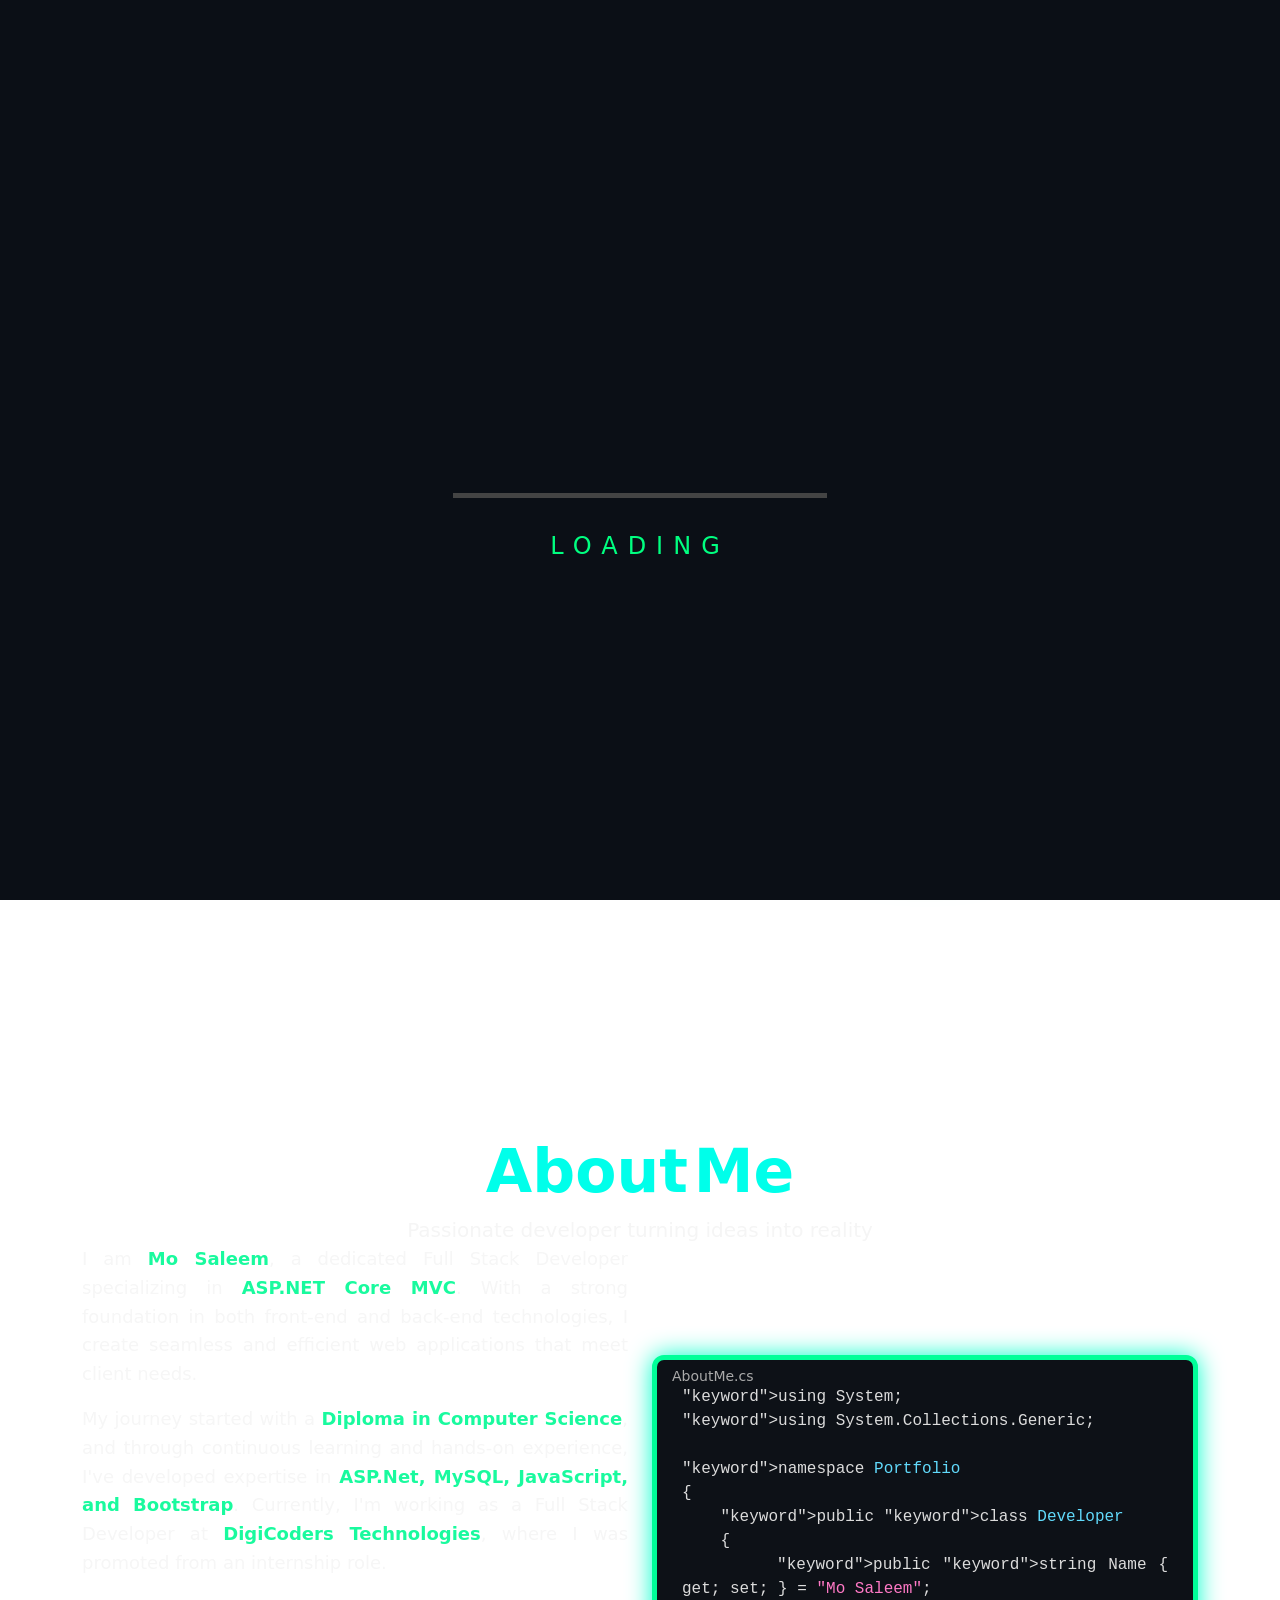
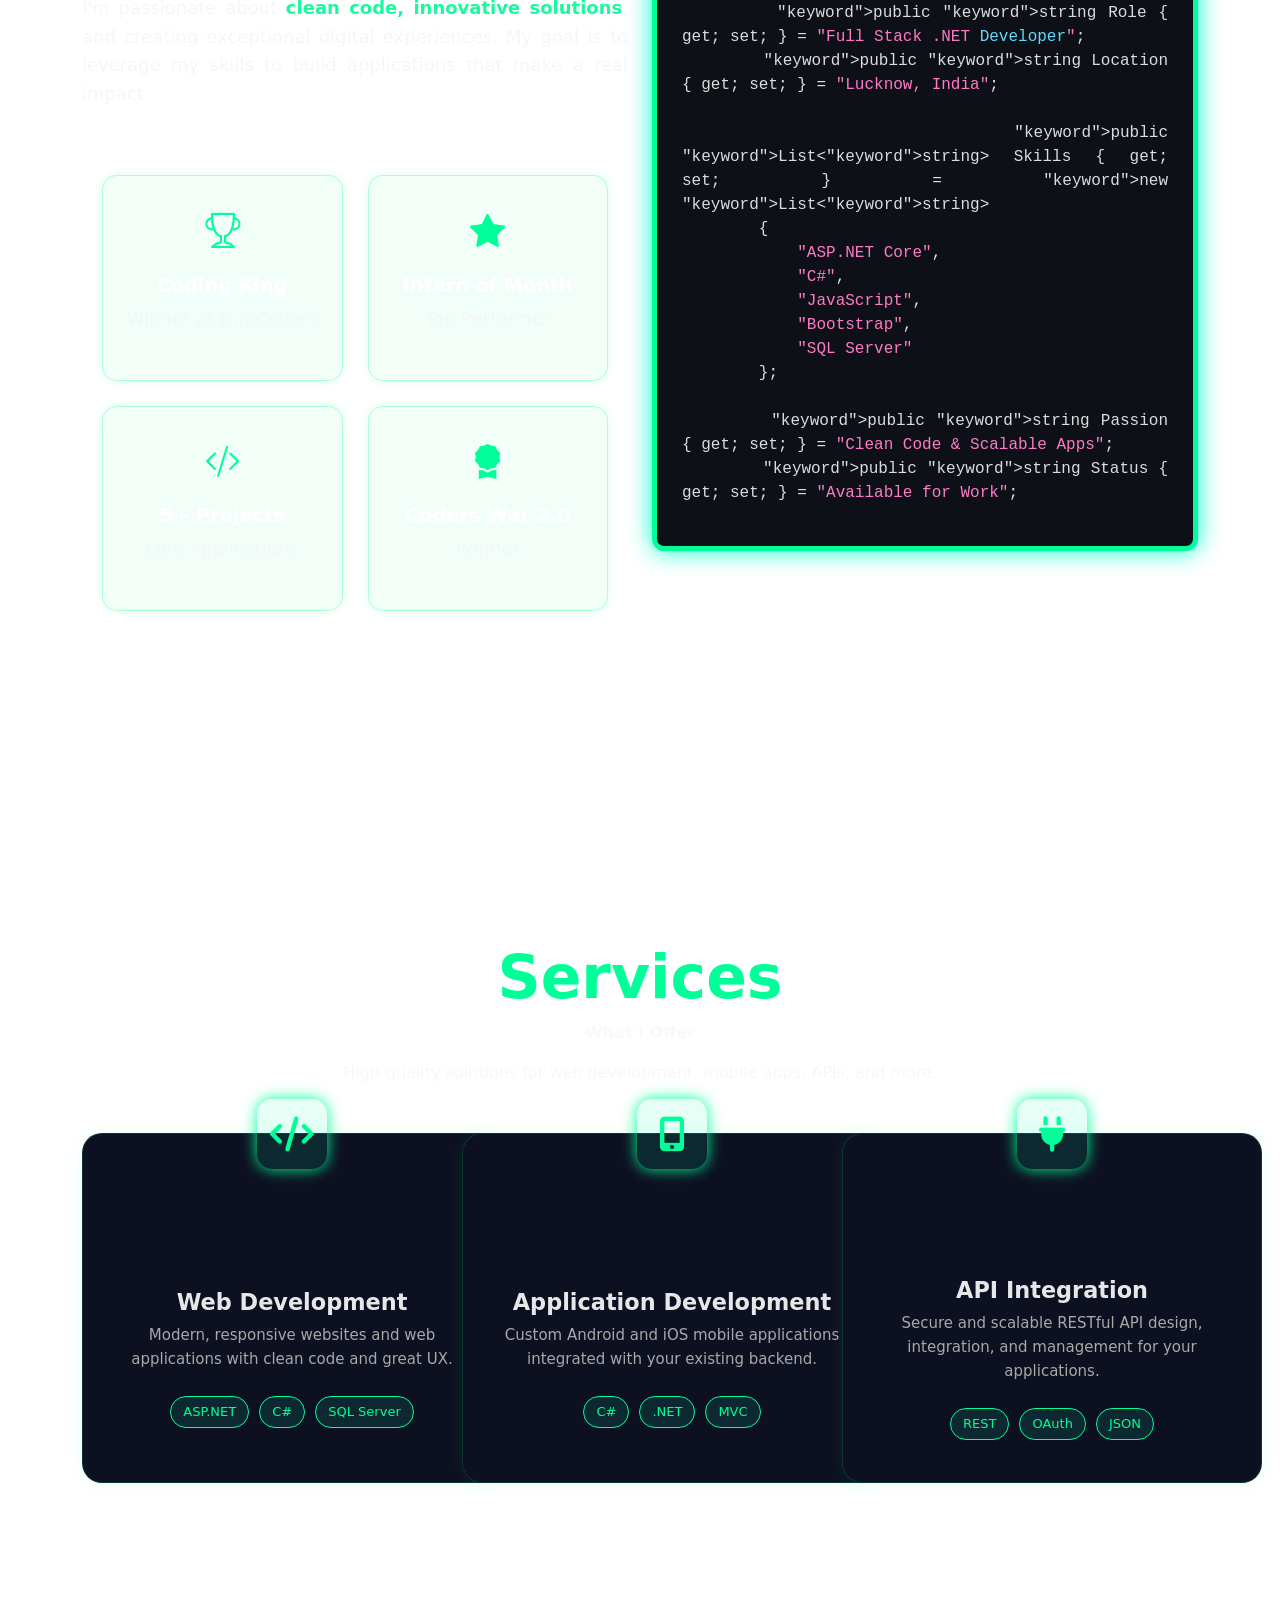
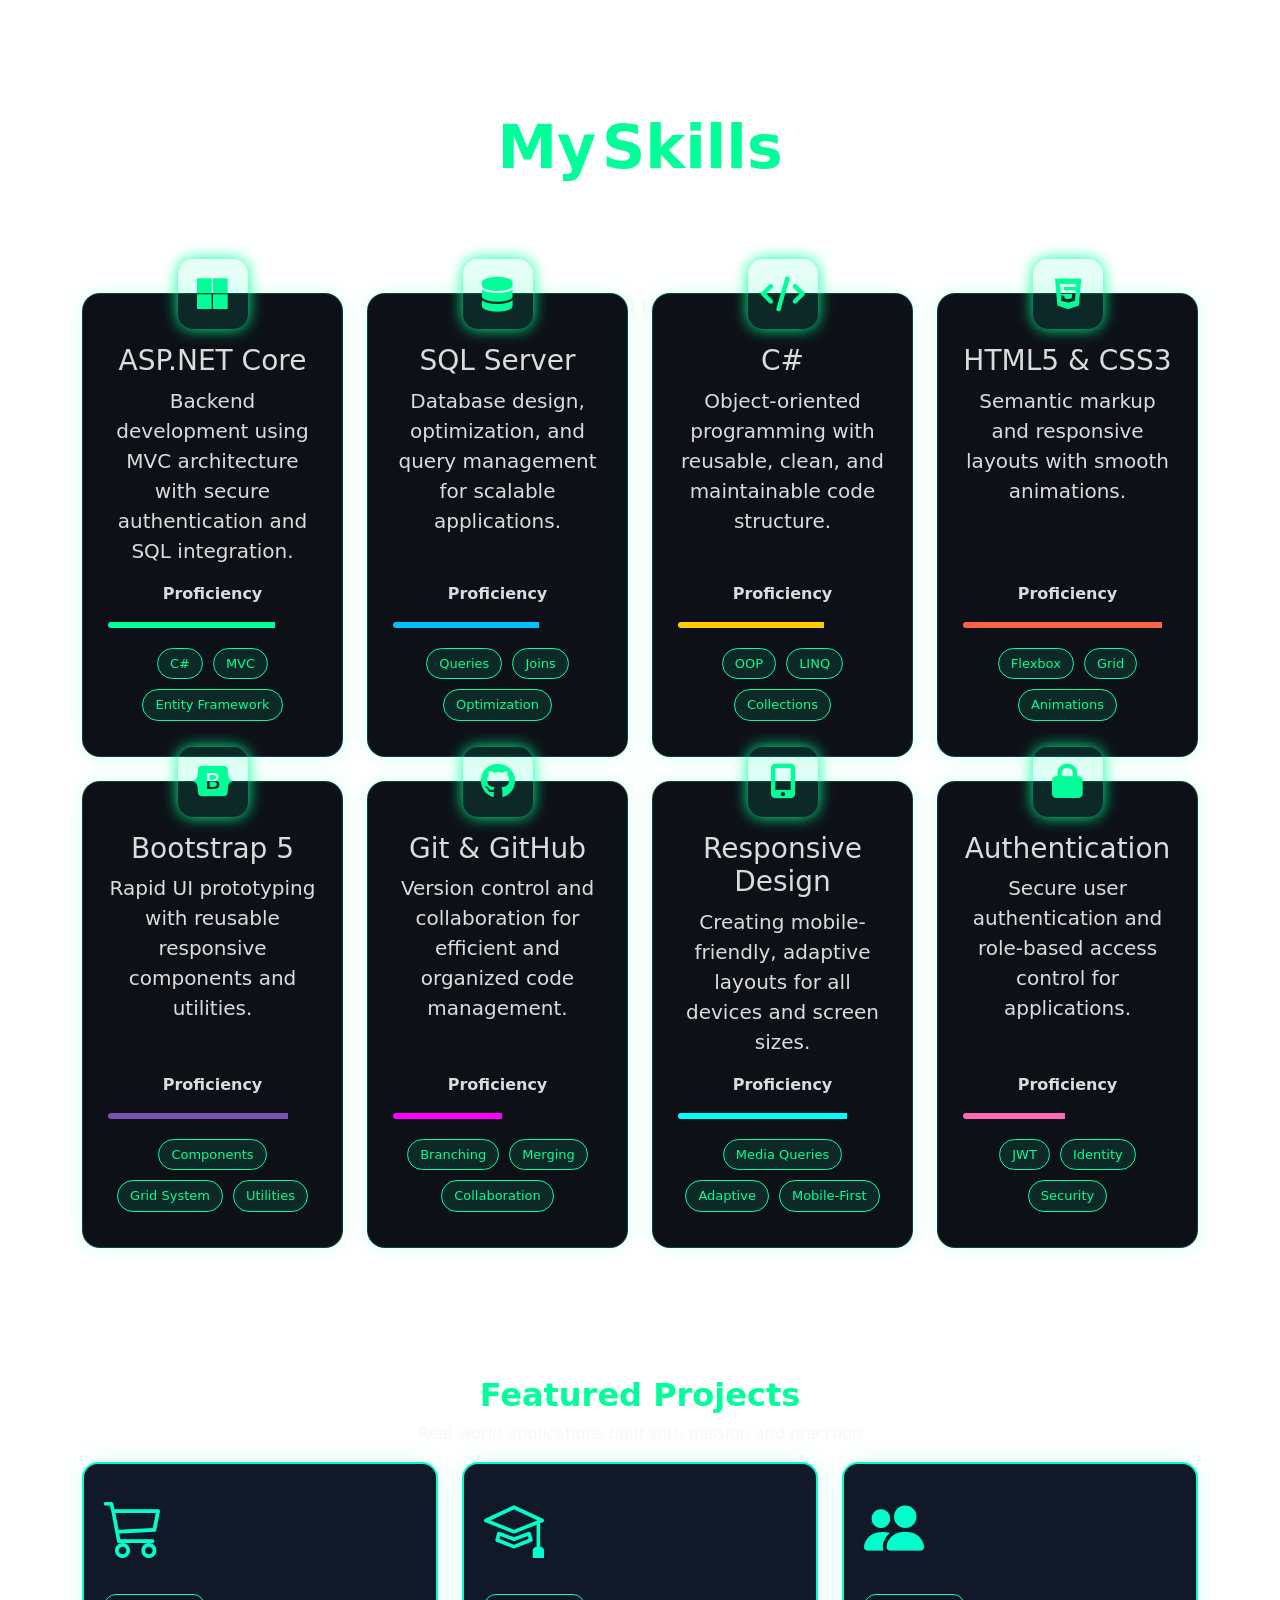
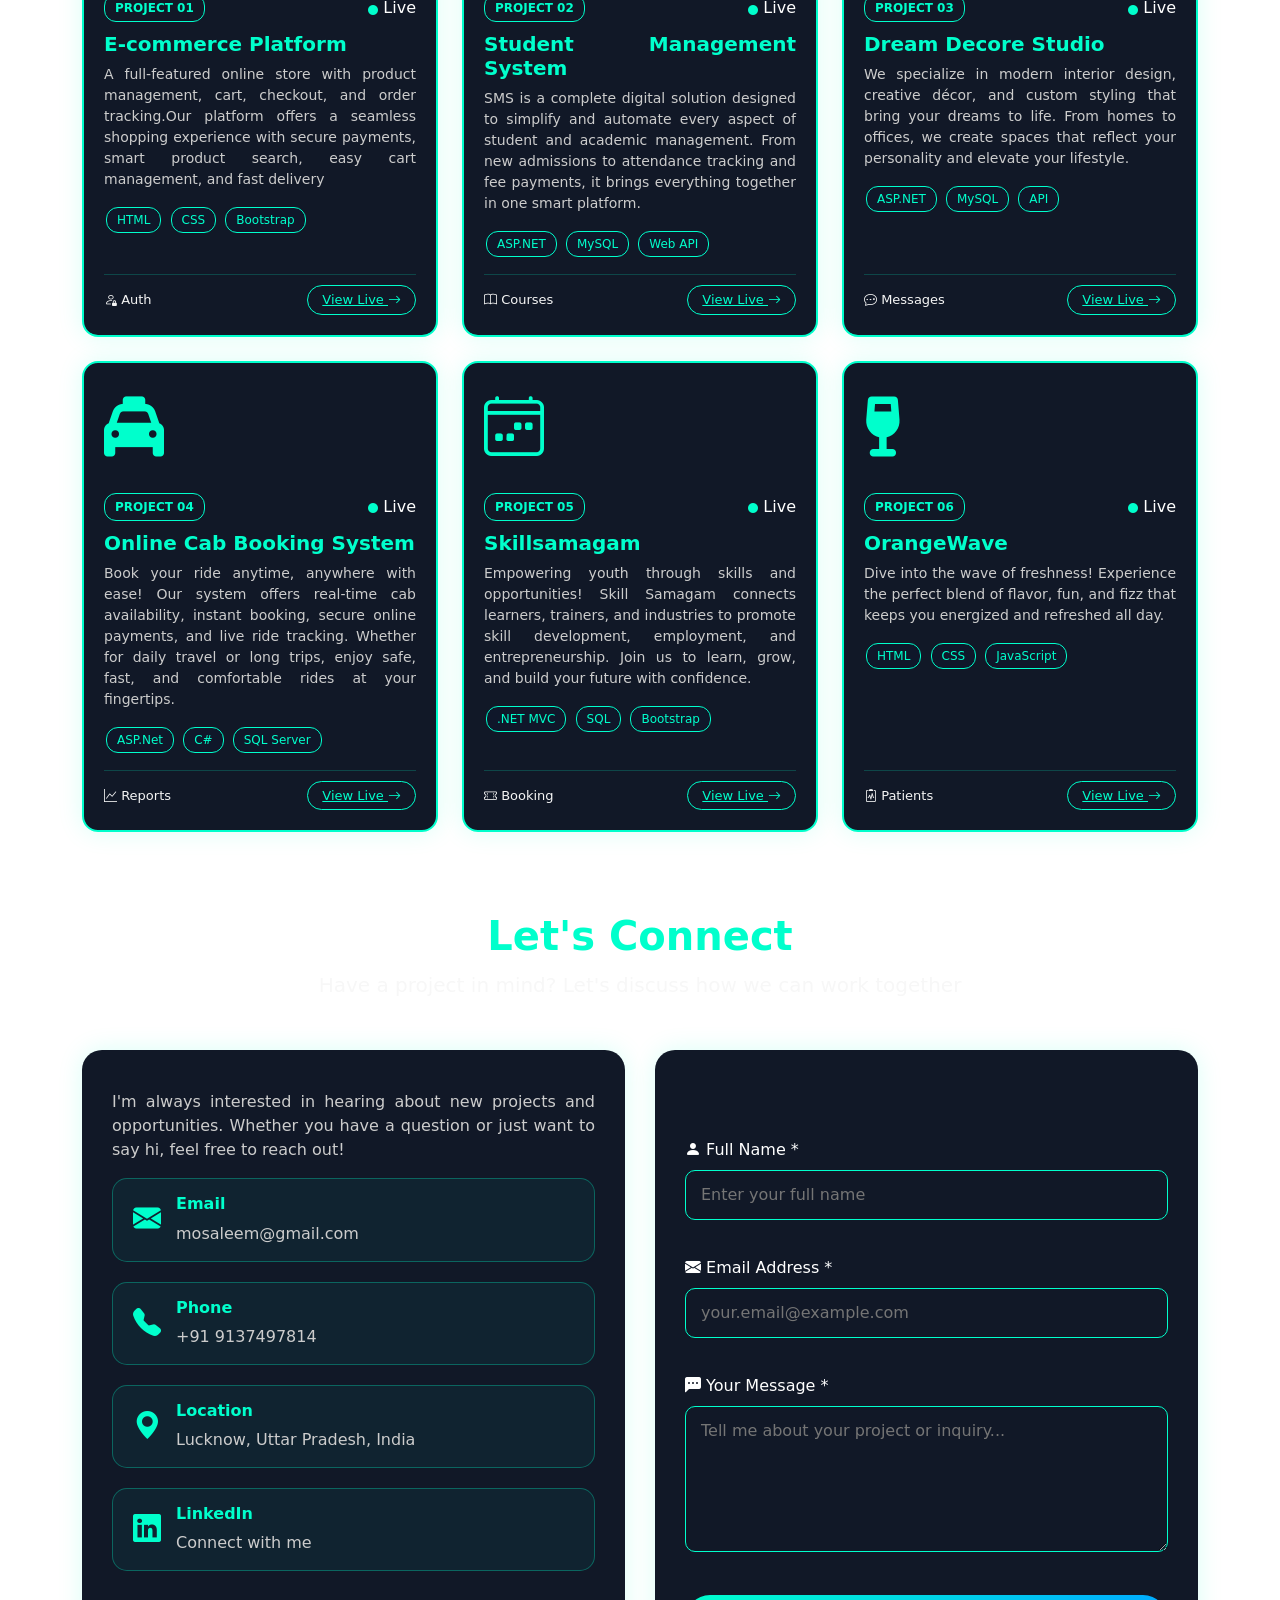
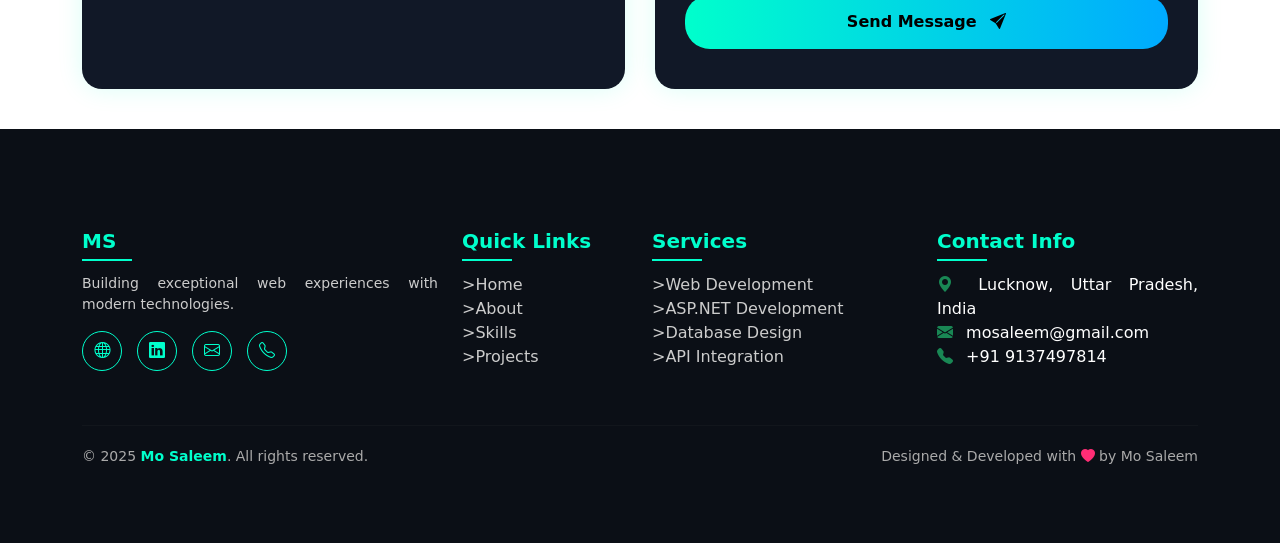
==== index.html @ 60fa7716 "first commit" ====
<!DOCTYPE html>
<html lang="en">

<head>
    <meta name="description"
        content="Mo Saleem - Full Stack Developer and ASP.NET Core MVC Expert. Experienced in building scalable web applications, database management, UI/UX, and API integration.">
    <meta name="keywords"
        content="Mo Saleem, Full Stack Developer, ASP.NET Core MVC Developer, Web Developer, .NET Developer, C#, SQL Server, JavaScript, HTML CSS Bootstrap">
    <meta name="author" content="Mo Saleem">
    <meta name="robots" content="index, follow">
    <meta charset="UTF-8">
    <meta name="viewport" content="width=device-width, initial-scale=1.0">
    <title>Mo Saleem - Full Stack Developer & ASP.NET Core MVC Expert</title>
    <link rel="icon" type="image/x-icon" href="Images/saleem1111 (2).jpg">
    <link rel="stylesheet" href="CSS/style.css">
    <link rel="stylesheet" href="https://cdn.jsdelivr.net/npm/bootstrap-icons@1.13.1/font/bootstrap-icons.min.css">
    <link rel="stylesheet" href="	https://cdn.jsdelivr.net/npm/bootstrap@5.3.8/dist/css/bootstrap.min.css">
    <!-- Font Awesome for Icons -->
    <link rel="stylesheet" href="https://cdnjs.cloudflare.com/ajax/libs/font-awesome/6.5.0/css/all.min.css">
    <!-- AOS Animation CDN  -->
    <link href="https://unpkg.com/aos@2.3.1/dist/aos.css" rel="stylesheet">
    <!-- Animation.CSS  -->
    <link rel="stylesheet" href="https://cdnjs.cloudflare.com/ajax/libs/animate.css/4.1.1/animate.min.css" />



</head>

<body>
    <div class="container-fluid p-0 m-0">
        <!-- ===== Preloader Section ===== -->
        <div class="loader-overlay">
            <div class="loader-wrap">
                <div class="bottle-wrap">
                    <div class="cap"><i></i><i></i><i></i><i></i></div>

                    <!-- Bottle 1 -->
                    <div class="bottle">
                        <svg version="1.1" xmlns="http://www.w3.org/2000/svg" x="0px" y="0px" width="26.81px"
                            height="106.124px" viewBox="0 0.5 26.81 106.124">
                            <defs>
                                <pattern id="water_fill" width=".25" height="1.1"
                                    patternContentUnits="objectBoundingBox">
                                    <path fill="#FBCE13"
                                        d="M0.25,1H0c0,0,0-0.659,0-0.916c0.083-0.303,0.158,0.334,0.25,0C0.25,0.327,0.25,1,0.25,1z" />
                                </pattern>
                                <path id="bottle" d="M17.905,38.109V9.734c0,0,1.75-3.125,1.375-5.5s-5.875-2.232-5.875-2.232s-5.5-0.143-5.875,2.232
            s1.375,5.5,1.375,5.5v28.375c0,0-7.405,1.311-7.405,16.03s0,40.72,0,45.47s5.515,5.515,5.515,5.515h6.39h6.39
            c0,0,5.515-0.765,5.515-5.515s0-30.75,0-45.47S17.905,38.109,17.905,38.109z" />
                                <mask id="bottle_mask">
                                    <use x="0" y="0" xlink:href="#bottle" opacity="1" fill="#ffffff" />
                                </mask>
                            </defs>
                            <rect class="bottle-fill" mask="url(#bottle_mask)" fill="url(#water_fill)" x="-400" y="0"
                                width="1600" height="120" />
                            <path id="btl-out" fill="none" stroke="#FCE480" stroke-width="3" stroke-miterlimit="10" d="M17.905,38.109V9.734c0,0,1.75-3.125,1.375-5.5s-5.875-2.232-5.875-2.232
          s-5.5-0.143-5.875,2.232s1.375,5.5,1.375,5.5v28.375c0,0-7.405,1.311-7.405,16.03s0,40.72,0,45.47s5.515,5.515,5.515,5.515h6.39h6.39
          c0,0,5.515-0.765,5.515-5.515s0-30.75,0-45.47S17.905,38.109,17.905,38.109z" />
                        </svg>
                    </div>

                    <!-- Add other bottles here if desired (same as your original code) -->

                </div>
                <div class="bar"></div>
                <div class="text">loading</div>
            </div>
        </div>

        <header class="head">
            <nav>
                <div class="logo">
                    <h3>MS</h3>
                </div>

                <div class="menu-toggle" id="menu-toggle">
                    <span></span>
                    <span></span>
                    <span></span>
                </div>

                <ul class="nav-menu" id="nav-menu">
                    <li class="nav-item"><a href="#hero"><i class="bi bi-house-gear-fill"></i> Home</a></li>
                    <li class="nav-item"><a href="#About"><i class="bi bi-code-square"></i> About Me</a></li>
                    <li class="nav-item"><a href="#Services"><i class="bi bi-database-fill-gear"></i> Services</a></li>
                    <li class="nav-item"><a href="#skills"><i class="fa-solid fa-code"></i> Skills</a></li>
                    <li class="nav-item"><a href="#Projects"><i class="bi bi-briefcase-fill"></i> Projects</a></li>
                    <li class="nav-item"><a href="#contact"><i class="bi bi-envelope-fill"></i> Contact</a></li>
                </ul>
            </nav>
        </header>

        <section id="hero">
            <div class="container">
                <div class="row align-items-center">
                    <div class="col-sm-6">
                        <div>
                            <p class="name">Hi, I'm</p>
                        </div>
                        <div>
                            <p class="name1 animate__animated animate__fadeInLeft">Mo Saleem</p>
                        </div>
                        <div>
                            <p class="title"><span>ASP.NET Core MVC</span> Full Stack Developer</p>
                        </div>
                        <div>
                            <p class="para1">Building secure, scalable, and user-friendly web applications with modern
                                technologies. Passionate about clean code, innovative solutions, and creating
                                exceptional digital experiences.</p>
                        </div>
                        <div>
                            <p class="para2">5+ Projects</p>
                        </div>
                        <div>
                            <p class="para2">3+ Technologies</p>
                        </div>
                        <button href="#project" class="button">View My Work<i class="bi bi-arrow-right"></i></button>
                        <a href="#contact" class="link">Get in Touch<i class="bi bi-arrow-up-right"></i></a>
                    </div>
                    <div class="col-sm-6">
                        <div class="hero-image">
                            <i class="fa-brands fa-microsoft icon-about icon1"></i>
                            <!-- <i class="bi bi-javascript icon-about icon2"></i> -->
                            <img src="Images/saleem1111 (2).jpg" class="img-fluid rounded-circle main-img mt-5"
                                alt="Profile">
                            <i class="fa-brands fa-angular icon-about icon4"></i>
                            <!-- <i class="bi bi-bootstrap-fill icon-about icon4"></i> -->
                        </div>
                        <div>

                        </div>
                    </div>
                </div>
            </div>
        </section>

        <section id="About">
            <div class="container">
                <div class="text-center" data-aos="fade-up" data-aos-duration="3000">
                    <h1>About Me</h1>
                    <span class="about-span" style="text-align: center; color: whitesmoke; font-size: 20px;">Passionate
                        developer turning ideas into reality</span>
                </div>
                <div class="row">
                    <div class="col-md-6" data-aos="fade-up" data-aos-duration="3000">
                        <p>I am <strong style="color: #00fa94;">Mo Saleem</strong>, a dedicated Full Stack Developer
                            specializing in <strong style="color: #00fa94;">ASP.NET Core MVC</strong>. With a
                            strong foundation in both front-end and back-end technologies, I create seamless and
                            efficient web applications that meet client needs.</p>
                        <p>My journey started with a <strong style="color: #00fa94;">Diploma in Computer
                                Science</strong>, and through continuous learning and
                            hands-on experience, I've developed expertise in <strong style="color: #00fa94;">ASP.Net,
                                MySQL, JavaScript, and Bootstrap</strong>.
                            Currently, I'm working as a Full Stack Developer at <strong
                                style="color: #00fa94;">DigiCoders Technologies</strong>, where I was
                            promoted from an internship role.</p>
                        <p>I'm passionate about <strong style="color: #00fa94;">clean code, innovative
                                solutions</strong>, and creating exceptional digital experiences. My goal is to leverage
                            my skills to build applications that make a real impact</p>
                        <div class="awards-section">
                            <div class="awards-grid">

                                <div class="award-card" data-aos="fade-up" data-aos-duration="3000">
                                    <i class="bi bi-trophy"></i>
                                    <h4>Coding King</h4>
                                    <p>Winner at DigiCoders</p>
                                </div>

                                <div class="award-card" data-aos="fade-up" data-aos-duration="3000">
                                    <i class="bi bi-star-fill"></i>
                                    <h4>Intern of Month</h4>
                                    <p>Top Performer</p>
                                </div>

                                <div class="award-card" data-aos="fade-up" data-aos-duration="3000">
                                    <i class="bi bi-code-slash"></i>
                                    <h4>5+ Projects</h4>
                                    <p>Live Applications</p>
                                </div>

                                <div class="award-card" data-aos="fade-up" data-aos-duration="3000">
                                    <i class="bi bi-award-fill"></i>
                                    <h4>Coders War 2.0</h4>
                                    <p>Winner</p>
                                </div>

                            </div>
                        </div>

                    </div>
                    <div class="col-md-6 d-flex justify-content-center align-items-center" data-aos="fade-up"
                        data-aos-duration="3000">
                        <div class="code-box">
                            <pre class="code" id="code"></pre>
                        </div>
                    </div>
                </div>
            </div>
        </section>

        <section id="Services">
            <div class="container">
                <div class="text-center mb-5" data-aos="fade-up" data-aos-duration="3000">
                    <h1 class="fw-bold" style="color:#00ff99;">Services</h1>
                    <p class="text-light fw-bold">What I Offer</p>
                    <p style="color: whitesmoke; opacity: 0.8;">High-quality solutions for web development, mobile apps,
                        APIs, and more.</p>
                </div>

                <div class="row justify-content-center g-4">

                    <!-- Web Development -->
                    <div class="col-md-4" data-aos="fade-up" data-aos-duration="3000">
                        <div class="service-card">
                            <div class="icon"><i class="fa-solid fa-code"></i></div>
                            <h3>Web Development</h3>
                            <p>Modern, responsive websites and web applications with clean code and great UX.</p>
                            <div class="tags">
                                <span class="tag">ASP.NET</span>
                                <span class="tag">C#</span>
                                <span class="tag">SQL Server</span>
                            </div>
                        </div>
                    </div>

                    <!-- App Development -->
                    <div class="col-md-4" data-aos="fade-up" data-aos-duration="3000">
                        <div class="service-card">
                            <div class="icon"><i class="fa-solid fa-mobile-screen-button"></i></div>
                            <h3>Application Development</h3>
                            <p>Custom Android and iOS mobile applications integrated with your existing backend.</p>
                            <div class="tags">
                                <span class="tag">C#</span>
                                <span class="tag">.NET</span>
                                <span class="tag">MVC</span>
                            </div>
                        </div>
                    </div>

                    <!-- API Integration -->
                    <div class="col-md-4" data-aos="fade-up" data-aos-duration="3000">
                        <div class="service-card">
                            <div class="icon"><i class="fa-solid fa-plug"></i></div>
                            <h3>API Integration</h3>
                            <p>Secure and scalable RESTful API design, integration, and management for your
                                applications.</p>
                            <div class="tags">
                                <span class="tag">REST</span>
                                <span class="tag">OAuth</span>
                                <span class="tag">JSON</span>
                            </div>
                        </div>
                    </div>

                </div>
            </div>
        </section>

        <section id="skills" class="py-5">
            <div class="container text-center">
                <h1 class="fw-bold" style="color:#00ff99;" data-aos="fade-up" data-aos-duration="3000">My Skills</h1>
                <p style="color: whitesmoke; opacity: 0.8;" data-aos="fade-up" data-aos-duration="3000">Technologies and
                    tools I use to bring ideas to life</p>

                <div class="row g-4 mt-5 justify-content-center">

                    <!-- ASP.NET Core -->
                    <div class="col-lg-3 col-md-4 col-sm-6 d-flex" data-aos="fade-up" data-aos-duration="3000">
                        <div class="skill-card flex-fill d-flex flex-column">
                            <div class="icon"><i class="fa-brands fa-microsoft"></i></div>
                            <h3>ASP.NET Core</h3>
                            <p style="font-size: 20px;">Backend development using MVC architecture with secure
                                authentication and SQL integration.</p>
                            <div class="mt-auto">
                                <p><strong>Proficiency</strong></p>
                                <div class="progress-bar"><span style="width:80%;background:#00ff99;"></span></div>
                                <div class="tags">
                                    <span class="tag">C#</span>
                                    <span class="tag">MVC</span>
                                    <span class="tag">Entity Framework</span>
                                </div>
                            </div>
                        </div>
                    </div>

                    <!-- SQL Server -->
                    <div class="col-lg-3 col-md-4 col-sm-6 d-flex" data-aos="fade-up" data-aos-duration="3000">
                        <div class="skill-card flex-fill d-flex flex-column">
                            <div class="icon"><i class="fa-solid fa-database"></i></div>
                            <h3>SQL Server</h3>
                            <p style="font-size: 20px;">Database design, optimization, and query management for scalable
                                applications.</p>
                            <div class="mt-auto">
                                <p><strong>Proficiency</strong></p>
                                <div class="progress-bar"><span style="width:70%;background:#00bfff;"></span></div>
                                <div class="tags">
                                    <span class="tag">Queries</span>
                                    <span class="tag">Joins</span>
                                    <span class="tag">Optimization</span>
                                </div>
                            </div>
                        </div>
                    </div>

                    <!-- C# -->
                    <div class="col-lg-3 col-md-4 col-sm-6 d-flex" data-aos="fade-up" data-aos-duration="3000">
                        <div class="skill-card flex-fill d-flex flex-column">
                            <div class="icon"><i class="fa-solid fa-code"></i></div>
                            <h3>C#</h3>
                            <p style="font-size: 20px;">Object-oriented programming with reusable, clean, and
                                maintainable code structure.</p>
                            <div class="mt-auto">
                                <p><strong>Proficiency</strong></p>
                                <div class="progress-bar"><span style="width:70%;background:#ffcc00;"></span></div>
                                <div class="tags">
                                    <span class="tag">OOP</span>
                                    <span class="tag">LINQ</span>
                                    <span class="tag">Collections</span>
                                </div>
                            </div>
                        </div>
                    </div>

                    <!-- HTML5 & CSS3 -->
                    <div class="col-lg-3 col-md-4 col-sm-6 d-flex" data-aos="fade-up" data-aos-duration="3000">
                        <div class="skill-card flex-fill d-flex flex-column">
                            <div class="icon"><i class="fa-brands fa-html5"></i></div>
                            <h3>HTML5 & CSS3</h3>
                            <p style="font-size: 20px;">Semantic markup and responsive layouts with smooth animations.
                            </p>
                            <div class="mt-auto">
                                <p><strong>Proficiency</strong></p>
                                <div class="progress-bar"><span style="width:95%;background:#ff6347;"></span></div>
                                <div class="tags">
                                    <span class="tag">Flexbox</span>
                                    <span class="tag">Grid</span>
                                    <span class="tag">Animations</span>
                                </div>
                            </div>
                        </div>
                    </div>

                    <!-- Bootstrap 5 -->
                    <div class="col-lg-3 col-md-4 col-sm-6 d-flex" data-aos="fade-up" data-aos-duration="3000">
                        <div class="skill-card flex-fill d-flex flex-column">
                            <div class="icon"><i class="fa-brands fa-bootstrap"></i></div>
                            <h3>Bootstrap 5</h3>
                            <p style="font-size: 20px;">Rapid UI prototyping with reusable responsive components and
                                utilities.</p>
                            <div class="mt-auto">
                                <p><strong>Proficiency</strong></p>
                                <div class="progress-bar"><span style="width:86%;background:#7952b3;"></span></div>
                                <div class="tags">
                                    <span class="tag">Components</span>
                                    <span class="tag">Grid System</span>
                                    <span class="tag">Utilities</span>
                                </div>
                            </div>
                        </div>
                    </div>

                    <!-- Git & GitHub -->
                    <div class="col-lg-3 col-md-4 col-sm-6 d-flex" data-aos="fade-up" data-aos-duration="3000">
                        <div class="skill-card flex-fill d-flex flex-column">
                            <div class="icon"><i class="fa-brands fa-github"></i></div>
                            <h3>Git & GitHub</h3>
                            <p style="font-size: 20px;">Version control and collaboration for efficient and organized
                                code management.</p>
                            <div class="mt-auto">
                                <p><strong>Proficiency</strong></p>
                                <div class="progress-bar"><span style="width:52%;background:#ff00ff;"></span></div>
                                <div class="tags">
                                    <span class="tag">Branching</span>
                                    <span class="tag">Merging</span>
                                    <span class="tag">Collaboration</span>
                                </div>
                            </div>
                        </div>
                    </div>

                    <!-- Responsive Design -->
                    <div class="col-lg-3 col-md-4 col-sm-6 d-flex" data-aos="fade-up" data-aos-duration="3000">
                        <div class="skill-card flex-fill d-flex flex-column">
                            <div class="icon"><i class="fa-solid fa-mobile-screen-button"></i></div>
                            <h3>Responsive Design</h3>
                            <p style="font-size: 20px;">Creating mobile-friendly, adaptive layouts for all devices and
                                screen sizes.</p>
                            <div class="mt-auto">
                                <p><strong>Proficiency</strong></p>
                                <div class="progress-bar"><span style="width:81%;background:#00ffff;"></span></div>
                                <div class="tags">
                                    <span class="tag">Media Queries</span>
                                    <span class="tag">Adaptive</span>
                                    <span class="tag">Mobile-First</span>
                                </div>
                            </div>
                        </div>
                    </div>

                    <!-- Authentication -->
                    <div class="col-lg-3 col-md-4 col-sm-6 d-flex" data-aos="fade-up" data-aos-duration="3000">
                        <div class="skill-card flex-fill d-flex flex-column">
                            <div class="icon"><i class="fa-solid fa-lock"></i></div>
                            <h3>Authentication</h3>
                            <p style="font-size: 20px;">Secure user authentication and role-based access control for
                                applications.</p>
                            <div class="mt-auto">
                                <p><strong>Proficiency</strong></p>
                                <div class="progress-bar"><span style="width:49%;background:#ff69b4;"></span></div>
                                <div class="tags">
                                    <span class="tag">JWT</span>
                                    <span class="tag">Identity</span>
                                    <span class="tag">Security</span>
                                </div>
                            </div>
                        </div>
                    </div>

                </div>
            </div>
        </section>

        <section id="Projects">
            <div class="container">
                <div class="text-center">
                    <h2 class="fw-bold" style="color:#00ff99;">Featured Projects</h2>
                    <p class="subtitle" style="color: whitesmoke; opacity: 0.8;">Real-world applications built with
                        passion and precision</p>
                </div>

                <div class="row g-4">

                    <!-- Project 1 -->
                    <div class="col-md-4 col-sm-6" data-aos="fade-up" data-aos-duration="3000">
                        <div class="project-card">
                            <div>
                                <div class="project-icon"><i class="bi bi-cart3"></i></div>
                                <div class="project-header">
                                    <span class="badge-custom">PROJECT 01</span>
                                    <span class="text-white"><i class="live-dot bi bi-circle-fill"></i>Live</span>
                                </div>
                                <h5>E-commerce Platform</h5>
                                <p>A full-featured online store with product management, cart, checkout, and order
                                    tracking.Our platform offers a seamless shopping experience with secure payments,
                                    smart product search, easy cart management, and fast delivery</p>
                                <div>
                                    <span class="tech-tag">HTML</span>
                                    <span class="tech-tag">CSS</span>
                                    <span class="tech-tag">Bootstrap</span>
                                </div>
                            </div>
                            <div class="footer-line">
                                <span style="color: whitesmoke;"><i class="bi bi-person-lock"></i> Auth</span>
                                <a href="https://e-commerce-website78692.netlify.app/" target="_blank"
                                    class="btn-live">View Live <i class="bi bi-arrow-right"></i></a>
                            </div>
                        </div>
                    </div>

                    <!-- Project 2 -->
                    <div class="col-md-4 col-sm-6" data-aos="fade-up" data-aos-duration="3000">
                        <div class="project-card">
                            <div>
                                <div class="project-icon"><i class="bi bi-mortarboard"></i></div>
                                <div class="project-header">
                                    <span class="badge-custom">PROJECT 02</span>
                                    <span class="text-white"><i class="live-dot bi bi-circle-fill"></i>Live</span>
                                </div>
                                <h5>Student Management System</h5>
                                <p>SMS is a complete digital solution designed to
                                    simplify and automate every aspect of student and academic management.
                                    From new admissions to attendance tracking and fee payments, it brings everything
                                    together in one smart platform.</p>
                                <div>
                                    <span class="tech-tag">ASP.NET</span>
                                    <span class="tech-tag">MySQL</span>
                                    <span class="tech-tag">Web API</span>
                                </div>
                            </div>
                            <div class="footer-line">
                                <span style="color: whitesmoke;"><i class="bi bi-book"></i> Courses</span>
                                <a href="#" class="btn-live">View Live <i class="bi bi-arrow-right"></i></a>
                            </div>
                        </div>
                    </div>

                    <!-- Project 3 -->
                    <div class="col-md-4 col-sm-6" data-aos="fade-up" data-aos-duration="3000">
                        <div class="project-card">
                            <div>
                                <div class="project-icon"><i class="bi bi-people-fill"></i></div>
                                <div class="project-header">
                                    <span class="badge-custom">PROJECT 03</span>
                                    <span class="text-white"><i class="live-dot bi bi-circle-fill"></i>Live</span>
                                </div>
                                <h5>Dream Decore Studio</h5>
                                <p>We specialize in modern interior design, creative décor, and custom styling that
                                    bring your dreams to life. From homes to offices, we create spaces that reflect your
                                    personality and elevate your lifestyle.</p>
                                <div>
                                    <span class="tech-tag">ASP.NET</span>
                                    <span class="tech-tag">MySQL</span>
                                    <span class="tech-tag">API</span>
                                </div>
                            </div>
                            <div class="footer-line">
                                <span style="color: whitesmoke;"><i class="bi bi-chat-dots"></i> Messages</span>
                                <a href="https://saleemaspdreamdecore.bsite.net/" target="_blank" class="btn-live">View
                                    Live <i class="bi bi-arrow-right"></i></a>
                            </div>
                        </div>
                    </div>

                    <!-- Project 4 -->
                    <div class="col-md-4 col-sm-6" data-aos="fade-up" data-aos-duration="3000">
                        <div class="project-card">
                            <div>
                                <div class="project-icon"><i class="fa-solid fa-taxi"></i></div>
                                <div class="project-header">
                                    <span class="badge-custom">PROJECT 04</span>
                                    <span class="text-white"><i class="live-dot bi bi-circle-fill"></i>Live</span>
                                </div>
                                <h5>Online Cab Booking System</h5>
                                <p>Book your ride anytime, anywhere with ease!
                                    Our system offers real-time cab availability, instant booking, secure online
                                    payments, and live ride tracking. Whether for daily travel or long trips, enjoy
                                    safe, fast, and comfortable rides at your fingertips.</p>
                                <div>
                                    <span class="tech-tag">ASP.Net</span>
                                    <span class="tech-tag">C#</span>
                                    <span class="tech-tag">SQL Server</span>
                                </div>
                            </div>
                            <div class="footer-line">
                                <span style="color: whitesmoke;"><i class="bi bi-graph-up"></i> Reports</span>
                                <a href="#" class="btn-live">View Live <i class="bi bi-arrow-right"></i></a>
                            </div>
                        </div>
                    </div>

                    <!-- Project 5 -->
                    <div class="col-md-4 col-sm-6" data-aos="fade-up" data-aos-duration="3000">
                        <div class="project-card">
                            <div>
                                <div class="project-icon"><i class="bi bi-calendar4-week"></i></div>
                                <div class="project-header">
                                    <span class="badge-custom">PROJECT 05</span>
                                    <span class="text-white"><i class="live-dot bi bi-circle-fill"></i>Live</span>
                                </div>
                                <h5>Skillsamagam</h5>
                                <p>Empowering youth through skills and opportunities!
                                    Skill Samagam connects learners, trainers, and industries to promote skill
                                    development, employment, and entrepreneurship. Join us to learn, grow, and build
                                    your future with confidence.</p>
                                <div>
                                    <span class="tech-tag">.NET MVC</span>
                                    <span class="tech-tag">SQL</span>
                                    <span class="tech-tag">Bootstrap</span>
                                </div>
                            </div>
                            <div class="footer-line">
                                <span style="color: whitesmoke;"><i class="bi bi-ticket-perforated"></i> Booking</span>
                                <a href="https://saleemaspdreamdecore.bsite.net/" class="btn-live">View Live <i
                                        class="bi bi-arrow-right"></i></a>
                            </div>
                        </div>
                    </div>

                    <!-- Project 6 -->
                    <div class="col-md-4 col-sm-6" data-aos="fade-up" data-aos-duration="3000">
                        <div class="project-card">
                            <div>
                                <div class="project-icon"><i class="fa-solid fa-wine-glass"></i></div>
                                <div class="project-header">
                                    <span class="badge-custom">PROJECT 06</span>
                                    <span class="text-white"><i class="live-dot bi bi-circle-fill"></i>Live</span>
                                </div>
                                <h5>OrangeWave</h5>
                                <p>Dive into the wave of freshness!
                                    Experience the perfect blend of flavor, fun, and fizz that keeps you energized and
                                    refreshed all day.</p>
                                <div>
                                    <span class="tech-tag">HTML</span>
                                    <span class="tech-tag">CSS</span>
                                    <span class="tech-tag">JavaScript</span>
                                </div>
                            </div>
                            <div class="footer-line">
                                <span style="color: whitesmoke;"><i class="bi bi-clipboard2-pulse"></i> Patients</span>
                                <a href="https://fanta-animate.netlify.app/" class="btn-live">View Live <i
                                        class="bi bi-arrow-right"></i></a>
                            </div>
                        </div>
                    </div>

                </div>
            </div>
        </section>

        <section id="contact">
            <div class="container">
                <h2 class="section-title">Let's Connect</h2>
                <p class="section-subtitle">Have a project in mind? Let's discuss how we can work together</p>

                <div class="contact-wrapper">

                    <!-- Left -->
                    <div class="contact-left" data-aos="fade-up" data-aos-duration="3000">
                        <div>
                            <p style="color:#ccc;">I'm always interested in hearing about new projects and
                                opportunities.
                                Whether you have a question or just want to say hi, feel free to reach out!</p>

                            <div class="contact-box">
                                <i class="bi bi-envelope-fill"></i>
                                <div>
                                    <h6>Email</h6>
                                    <a href="mailto:saleemmr7408@gmail.com">mosaleem@gmail.com</a>
                                </div>
                            </div>

                            <div class="contact-box">
                                <i class="bi bi-telephone-fill"></i>
                                <div>
                                    <h6>Phone</h6>
                                    <a href="tel:+919137497814">+91 9137497814</a>
                                </div>
                            </div>

                            <div class="contact-box">
                                <i class="bi bi-geo-alt-fill"></i>
                                <div>
                                    <h6>Location</h6>
                                    <p>Lucknow, Uttar Pradesh, India</p>
                                </div>
                            </div>

                            <div class="contact-box">
                                <i class="bi bi-linkedin"></i>
                                <div>
                                    <h6>LinkedIn</h6>
                                    <a href="https://www.linkedin.com/in/mr-saleem-4a1098339/">Connect with me</a>
                                </div>
                            </div>
                        </div>
                    </div>

                    <!-- Right -->
                    <div class="contact-right" data-aos="fade-up" data-aos-duration="3000">
                        <form class="mt-5" action="https://api.web3forms.com/submit" method="POST">
                            <!-- Replace with your Access Key -->
                            <input type="hidden" name="access_key" value="adea85ad-c16c-4bf2-bfaf-e6facdef8181">
                            <div class="mb-3">
                                <label class="form-label text-white"><i class="bi bi-person-fill"></i> Full Name
                                    *</label><br>
                                <input type="text" name="name" class="form-control1" placeholder="Enter your full name">
                            </div>

                            <div class="mb-3">
                                <label class="form-label text-white"><i class="bi bi-envelope-fill"></i> Email Address
                                    *</label><br>
                                <input type="email" name="email" class="form-control1" placeholder="your.email@example.com">
                            </div>

                            <div class="mb-3">
                                <label class="form-label text-white"><i class="bi bi-chat-left-dots-fill"></i> Your
                                    Message *</label><br>
                                <textarea name="message" class="form-control1" rows="5"
                                    placeholder="Tell me about your project or inquiry..."></textarea>
                            </div>
                            <!-- Honeypot Spam Protection -->
                            <input type="checkbox" name="botcheck" class="hidden" style="display: none;">
                            <button type="submit" class="btn-custom1">
                                Send Message <i class="bi bi-send-fill ms-2"></i>
                            </button>
                        </form>
                    </div>

                </div>
            </div>
        </section>

        <!-- Footer Section -->
        <footer class="footer">
            <div class="container">
                <div class="row gy-4">

                    <!-- Logo + About -->
                    <div class="col-lg-4 col-md-6" data-aos="fade-up" data-aos-duration="3000">
                        <h5>MS</h5>
                        <p>Building exceptional web experiences with modern technologies.</p>
                        <div class="social-icons mt-3">
                            <a href="https://github.com/saleem78692"><i class="bi bi-globe"></i></a>
                            <a href="https://www.linkedin.com/in/mr-saleem-4a1098339/"><i
                                    class="bi bi-linkedin"></i></a>
                            <a href="mailto:saleemmr7408@gmail.com"><i class="bi bi-envelope"></i></a>
                            <a href="tel:+919137497814"><i class="bi bi-telephone"></i></a>
                        </div>
                    </div>

                    <!-- Quick Links -->
                    <div class="col-lg-2 col-md-6" data-aos="fade-up" data-aos-duration="3000">
                        <h5>Quick Links</h5>
                        <ul class="list-unstyled">
                            <li><a href="#">>Home</a></li>
                            <li><a href="#">>About</a></li>
                            <li><a href="#">>Skills</a></li>
                            <li><a href="#">>Projects</a></li>
                        </ul>
                    </div>

                    <!-- Services -->
                    <div class="col-lg-3 col-md-6" data-aos="fade-up" data-aos-duration="3000">
                        <h5>Services</h5>
                        <ul class="list-unstyled">
                            <li><a href="#">>Web Development</a></li>
                            <li><a href="#">>ASP.NET Development</a></li>
                            <li><a href="#">>Database Design</a></li>
                            <li><a href="#">>API Integration</a></li>
                        </ul>
                    </div>

                    <!-- Contact Info -->
                    <div class="col-lg-3 col-md-6" data-aos="fade-up" data-aos-duration="3000">
                        <h5>Contact Info</h5>
                        <ul class="list-unstyled text-white">
                            <li><i class="bi bi-geo-alt-fill me-2 text-success"></i> Lucknow, Uttar Pradesh, India</li>
                            <li><i class="bi bi-envelope-fill me-2 text-success"></i> mosaleem@gmail.com</li>
                            <li><i class="bi bi-telephone-fill me-2 text-success"></i> +91 9137497814</li>
                        </ul>
                    </div>

                </div>

                <hr>

                <div class="row">
                    <div class="col-md-6 text-start">
                        <p class="copyright">© 2025 <span>Mo Saleem</span>. All rights reserved.</p>
                    </div>
                    <div class="col-md-6 text-end">
                        <p class="designer">Designed & Developed with <i class="bi bi-heart-fill"></i> by Mo Saleem</p>
                    </div>
                </div>
            </div>
        </footer>



        <a href="#hero" class="scroll-top" id="scroll-top"><i class="bi bi-arrow-up"></i></a>
    </div>
    <script src="https://unpkg.com/aos@2.3.1/dist/aos.js"></script>
    <script>
        AOS.init();
    </script>
    <script src="Js/script.js"></script>
    <script src="https://cdn.jsdelivr.net/npm/bootstrap@5.3.8/dist/js/bootstrap.bundle.min.js">
    </script>
    <script>
        window.addEventListener("load", () => {
            const loader = document.querySelector(".loader-overlay");
            const content = document.getElementById("main-content");
            setTimeout(() => {
                loader.classList.add("loader-hidden");
                setTimeout(() => {
                    loader.style.display = "none";
                    content.style.display = "block";
                }, 600);
            }, 3000); // wait 3s before showing main content
        });
    </script>
</body>

</html>
---- CSS/style.css ----
@import url("https://fonts.googleapis.com/css2?family=Poppins:wght@300;400;500;600;700;800;900&display=swap");


        /* ===== Basic Setup ===== */
        * {
            margin: 0;
            padding: 0;
            box-sizing: border-box;
        }

        /* ===== Fullscreen Loader Wrapper ===== */
        .loader-overlay {
            position: fixed;
            top: 0;
            left: 0;
            width: 100%;
            height: 100%;
            background: #0b0f16;
            display: flex;
            align-items: center;
            justify-content: center;
            z-index: 9999;
            flex-direction: column;
            transition: opacity 0.6s ease, visibility 0.6s ease;
        }

        .loader-hidden {
            opacity: 0;
            visibility: hidden;
        }

        /* ===== Bottle Animation Code ===== */
        .loader-wrap {
            width: 374px;
            height: 194px;
            position: relative;
        }

        .bar {
            height: 5px;
            width: 100%;
            margin: 30px 0;
            position: relative;
            background-color: #444;
        }

        .bar:before {
            top: 0;
            left: 0;
            width: 0;
            content: '';
            height: inherit;
            position: absolute;
            background-color: #00ff80;
            animation: bar 2500ms linear infinite;
        }

        .text {
            color: #00ff80;
            font-size: 24px;
            font-weight: 500;
            text-align: center;
            letter-spacing: 10px;
            text-transform: uppercase;
        }

        .cap {
            left: 0;
            right: 0;
            top: -15px;
            z-index: 1;
            width: 100%;
            position: absolute;
        }

        .cap>i {
            opacity: 0;
            height: 3px;
            width: 16px;
            margin-left: 12px;
            border-radius: 3px;
            position: absolute;
            background-color: #00ff80;
            animation: move-cap 2500ms linear infinite;
        }

        .bottle-fill {
            animation: waves 2500ms infinite linear, fill 2500ms infinite forwards;
        }

        .bottle-wrap {
            height: 110px;
            position: relative;
        }

        .bottle {
            bottom: 0;
            opacity: 0;
            width: 40px;
            text-align: center;
            position: absolute;
            display: inline-block;
            vertical-align: bottom;
            transform-origin: bottom right;
            transform: translateX(-300px);
            animation: move 2500ms linear infinite;
        }

        .bottle:before,
        .bottle:after {
            left: 50%;
            opacity: 0;
            content: '';
            position: absolute;
            background-color: #00ff80;
        }

        .bottle:before {
            opacity: 1;
            width: 4px;
            top: -40px;
            height: 14px;
            margin-left: -2px;
            animation: lock-cap 2500ms linear infinite;
        }

        .bottle:after {
            top: 0;
            height: 4px;
            width: 16px;
            margin-left: -8px;
            border-radius: 4px;
            animation: show-cap 2500ms linear infinite;
        }

        .cap>i:nth-child(2),
        .bottle:nth-child(2),
        .bottle:nth-child(2):before,
        .bottle:nth-child(2):after,
        .bottle:nth-child(2) .bottle-fill {
            animation-delay: 625ms;
        }

        .cap>i:nth-child(3),
        .bottle:nth-child(3),
        .bottle:nth-child(3):before,
        .bottle:nth-child(3):after,
        .bottle:nth-child(3) .bottle-fill {
            animation-delay: 1250ms;
        }

        .cap>i:nth-child(4),
        .bottle:nth-child(4),
        .bottle:nth-child(4):before,
        .bottle:nth-child(4):after,
        .bottle:nth-child(4) .bottle-fill {
            animation-delay: 1875ms;
        }

        .bottle svg {
            vertical-align: bottom;
            display: block;
            margin: auto
        }

        @keyframes waves {
            0% {
                x: -200px
            }

            25% {
                x: -100px
            }

            50% {
                x: -200px
            }

            75%,
            100% {
                x: -40px
            }
        }

        @keyframes fill {
            0% {
                height: 0;
                y: 125px
            }

            30%,
            100% {
                height: 100px;
                y: 25px
            }
        }

        @keyframes move {
            0% {
                opacity: 0;
                transform: translateX(0);
            }

            25% {
                opacity: 1;
                transform: translateX(75px);
            }

            48% {
                transform: translateX(144px) translateY(0);
            }

            50% {
                transform: translateX(150px) translateY(-10px);
            }

            52% {
                transform: translateX(156px) translateY(0);
            }

            75% {
                opacity: 1;
                transform: translateX(225px);
            }

            100% {
                opacity: 0;
                transform: translateX(300px);
            }
        }

        @keyframes move-cap {
            0% {
                opacity: 0;
                transform: translate(0, 0);
            }

            25% {
                opacity: 1;
                transform: translate(75px, 0);
            }

            45% {
                opacity: 1;
            }

            48% {
                transform: translate(144px, 0);
            }

            50% {
                transform: translate(150px, 10px);
            }

            52% {
                opacity: 0;
            }

            75% {
                transform: translate(225px, 0);
            }

            100% {
                opacity: 0;
                transform: translate(300px, 0);
            }
        }

        @keyframes show-cap {

            0%,
            45% {
                opacity: 0;
            }

            48%,
            90% {
                opacity: 1;
            }
        }

        @keyframes lock-cap {

            0%,
            45%,
            48%,
            100% {
                opacity: 0;
                transform: translateY(-10px);
            }

            46%,
            47% {
                opacity: 1;
                transform: translateY(0);
            }
        }

        @keyframes bar {
            0% {
                width: 0;
            }

            100% {
                width: 100%;
            }
        }

        /* ===== Main Page (hidden until loader ends) ===== */
        #main-content {
            display: none;
            text-align: center;
            padding: 100px 20px;
        }

body {
    font-family: "Poppins", sans-serif;
    scroll-behavior: smooth;
    background: url("../Images/background.jpg") no-repeat center center/cover;
    background-attachment: fixed;
}

/* ---------- Header ---------- */
.head {
    position: sticky;
    top: 0;
    z-index: 1000;
    background-color: #050917;
    box-shadow: 0 0 20px rgba(0, 255, 204, 0.2);
}

/* ---------- Logo ---------- */
.logo {
    border-top: 5px solid #00fa94;
    border-right: 5px solid #00ffea;
    border-bottom: 5px solid #00fa94;
    border-left: 5px solid #00ffea;
    border-radius: 50%;
    width: 70px;
    height: 70px;
    display: flex;
    align-items: center;
    justify-content: center;
    transition: 0.5s ease;
}

.logo h3 {
    background: linear-gradient(90deg, #00ffea, #00fa94);
    -webkit-background-clip: text;
    -webkit-text-fill-color: transparent;
    font-size: 30px;
    font-weight: 700;
    transition: 0.5s ease;
}

/* ---------- Navbar ---------- */
nav {
    display: flex;
    align-items: center;
    justify-content: space-between;
    padding: 10px 25px;
}

.nav-menu {
    display: flex;
    gap: 50px;
    align-items: center;
    list-style: none;
    margin: 0;
}

.nav-item a {
    font-size: 18px;
    font-weight: bold;
    color: whitesmoke;
    position: relative;
    text-decoration: none;
    transition: 0.5s ease;
}

.nav-item a::after {
    content: '';
    position: absolute;
    left: 0;
    bottom: 0;
    width: 100%;
    height: 3px;
    background: linear-gradient(90deg, #00ffea, #00fa94);
    border-radius: 5px;
    transform: scaleX(0);
    transform-origin: right;
    transition: transform 0.5s ease;
}

.nav-item a:hover {
    background: linear-gradient(90deg, #00ffea, #00fa94);
    -webkit-background-clip: text;
    -webkit-text-fill-color: transparent;
}

.nav-item a:hover::after {
    transform: scaleX(1);
    transform-origin: left;
}

/* ---------- Hamburger (mobile) ---------- */
.menu-toggle {
    display: none;
    flex-direction: column;
    cursor: pointer;
    gap: 5px;
}

.menu-toggle span {
    width: 28px;
    height: 3px;
    background: #00ffea;
    border-radius: 3px;
    transition: 0.3s;
}

/* ---------- Responsive ---------- */
@media (max-width: 992px) {
    .nav-menu {
        position: absolute;
        top: 100%;
        left: 0;
        right: 0;
        flex-direction: column;
        background-color: #050917;
        text-align: center;
        overflow: hidden;
        max-height: 0;
        transition: max-height 0.4s ease-in-out;
    }

    .nav-menu.active {
        max-height: 400px;
        border-top: 2px solid #00fa94;
        box-shadow: 0 10px 20px rgba(0, 255, 204, 0.2);
    }

    .menu-toggle {
        display: flex;
    }
}


/* Hero Section start */

/* ================================
   HERO SECTION BASE STYLES
================================ */
#hero {
    width: 100%;
    padding: 100px 0;
}

#hero .name {
    color: #e0e7ff;
    font-size: 80px;
    line-height: 80px;
    font-weight: bold;
}

#hero .name1 {
    font-size: 80px;
    font-weight: bold;
    transition: 0.5s ease;
    background: linear-gradient(90deg, #00ffea, #00fa94);
    -webkit-background-clip: text;
    -webkit-text-fill-color: transparent;
}

#hero .title {
    color: #e0e7ff;
    font-size: 30px;
    font-weight: 600;
}

#hero .title span {
    color: #ff0080;
    font-weight: bold;
}

#hero .para1 {
    color: #e0e7ff;
    font-weight: 400;
    text-align: justify;
}

.para2 {
    font-size: 30px;
    font-weight: bolder;
    display: inline-block;
    margin-right: 20px;
    transition: 0.5s ease;
    background: linear-gradient(90deg, #00ffea, #00fa94);
    -webkit-background-clip: text;
    -webkit-text-fill-color: transparent;
}

/* ================================
   IMAGE & ICON STYLES
================================ */
.hero-image {
    position: relative;
    width: 500px;
    height: 500px;
    margin: auto;
}

.main-img {
    width: 100%;
    height: 100%;
    border-radius: 50%;
    display: block;
    position: relative;
    z-index: 1;
    animation: img-float 7s ease-in-out infinite;
    box-shadow: 0px 0px 50px #00fa94;
}

.main-img:hover {
    box-shadow: 0px 0px 90px #00fa94;
}

/* Floating icons */
.icon-about {
    position: absolute;
    font-size: 80px;
    z-index: 2;
    animation: float 8s ease-in-out infinite;
    transition: 0.5s ease;
    background: linear-gradient(90deg, #00ffea, #00fa94);
    -webkit-background-clip: text;
    -webkit-text-fill-color: transparent;
}

.icon1 {
    top: 1%;
    left: 10%;
    animation-delay: 0s;
}

.icon4 {
    bottom: 0%;
    right: 9%;
    animation-delay: 1.5s;
}

/* Float animations */
@keyframes float {

    0%,
    100% {
        transform: translateY(0px);
    }

    50% {
        transform: translateY(-25px);
    }
}

@keyframes img-float {

    0%,
    100% {
        transform: translateY(0px);
    }

    50% {
        transform: translateY(-20px);
    }
}

/* ================================
   BUTTON & LINK
================================ */
.button {
    padding: 15px 30px;
    font-size: 18px;
    border-radius: 30px;
    text-decoration: none;
    color: white;
    margin-top: 20px;
    transition: 0.5s ease;
    background: linear-gradient(90deg, #00ffea, #00fa94);
    display: inline-flex;
    align-items: center;
    gap: 10px;
    border: none;
}

.button i {
    transition: transform 0.3s ease;
}

.button:hover i {
    transform: translateX(5px);
}

.link {
    display: inline-flex;
    align-items: center;
    gap: 10px;
    padding: 15px 30px;
    font-size: 18px;
    border-radius: 30px;
    text-decoration: none;
    color: black;
    margin-top: 20px;
    transition: 0.5s ease;
    background: linear-gradient(90deg, #00ffea, #00fa94);
}

.link:hover i {
    transform: translate(5px, -5px);
}

/* ================================
   RESPONSIVE STYLES
================================ */

/* 🖥️ Laptop (≤1200px) */
@media (max-width: 1200px) {

    #hero .name,
    #hero .name1 {
        font-size: 60px;
        line-height: 65px;
    }

    #hero .title {
        font-size: 25px;
    }

    .hero-image {
        width: 400px;
        height: 400px;
    }
}

/* 💻 Tablet (≤992px) */
@media (max-width: 992px) {
    #hero .row {
        flex-direction: column-reverse;
        text-align: center;
    }

    #hero .name,
    #hero .name1 {
        font-size: 55px;
        line-height: 60px;
    }

    #hero .title {
        font-size: 22px;
    }

    .hero-image {
        width: 350px;
        height: 350px;
        margin-bottom: 40px;
    }

    .button,
    .link {
        font-size: 16px;
        padding: 12px 25px;
    }
}

/* 📱 Mobile (≤768px) */
@media (max-width: 768px) {
    #hero {
        padding: 60px 0;
    }

    #hero .name,
    #hero .name1 {
        font-size: 45px;
        line-height: 50px;
    }

    #hero .title {
        font-size: 20px;
    }

    #hero .para1 {
        font-size: 14px;
    }

    .hero-image {
        width: 300px;
        height: 300px;
    }

    .icon-about {
        font-size: 50px;
    }

    .para2 {
        font-size: 22px;
    }
}

/* 📱 Small Mobile (≤480px) */
@media (max-width: 480px) {

    #hero .name,
    #hero .name1 {
        font-size: 35px;
        line-height: 40px;
    }

    #hero .title {
        font-size: 18px;
    }

    .hero-image {
        width: 250px;
        height: 250px;
    }

    .icon-about {
        font-size: 40px;
    }

    .button,
    .link {
        font-size: 14px;
        padding: 10px 20px;
    }
}


/* Hero section end  */

/* ================================
   ABOUT SECTION BASE STYLES
================================ */
#About {
    width: 100%;
    padding: 100px 0;
}

.container {
    max-width: 1000px;
    margin: auto;
    padding: 40px;
    text-align: justify;
}

.container h1 {
    color: #00ffea;
    font-size: 60px;
    font-weight: bolder;
    word-spacing: -15px;
    text-align: center;
}

.container>p {
    color: whitesmoke;
    font-size: 20px;
    font-weight: 400;
    opacity: 0.8;
    text-align: center;
}

#About p {
    color: whitesmoke;
    font-size: 18px;
    line-height: 1.6;
    opacity: 0.9;
}

/* ================================
   AWARDS STYLING
================================ */
.awards-section {
    text-align: center;
    color: #fff;
    padding: 50px 20px;
}

.awards-grid {
    display: grid;
    grid-template-columns: repeat(auto-fit, minmax(220px, 1fr));
    gap: 25px;
    justify-items: center;
}

.award-card {
    background: rgba(0, 255, 140, 0.05);
    border: 1px solid rgba(0, 255, 140, 0.3);
    border-radius: 15px;
    padding: 30px 20px;
    width: 100%;
    max-width: 280px;
    transition: all 0.3s ease;
    box-shadow: 0 0 10px rgba(0, 255, 120, 0.15);
}

.award-card:hover {
    transform: translateY(-8px);
    box-shadow: 0 0 20px rgba(0, 255, 140, 0.4);
}

.award-card i {
    font-size: 2.2rem;
    color: #00ff99;
    margin-bottom: 15px;
    display: inline-block;
}

.award-card h4 {
    font-size: 1.2rem;
    margin-bottom: 8px;
    color: #fff;
    font-weight: 600;
}

.award-card p {
    color: rgba(255, 255, 255, 0.7);
    font-size: 0.9rem;
}

/* ================================
   CODE BOX DESIGN
================================ */
.code-box {
    background: #0d1117;
    border-radius: 12px;
    box-shadow: 0 0 25px #00ffcc;
    padding: 25px;
    width: 640px;
    position: relative;
    transition: 0.3s ease;
    border: 5px solid #00ff99;
}

.code-box:hover {
    box-shadow: 0 0 35px #00ffcc;
    transform: translateY(-6px);
}

.code-box::before {
    content: "AboutMe.cs";
    position: absolute;
    top: 6px;
    left: 15px;
    color: #aaa;
    font-size: 14px;
}

.code {
    white-space: pre-wrap;
    font-size: 16px;
    color: #dcdcdc;
}

.keyword {
    color: #00ff99;
}

.string {
    color: #ff79c6;
}

.type {
    color: #61dafb;
}

.comment {
    color: #888;
}

/* ================================
   RESPONSIVE DESIGN
================================ */

/* 🖥️ Laptop (≤1200px) */
@media (max-width: 1200px) {
    .container h1 {
        font-size: 50px;
    }

    #About p {
        font-size: 17px;
    }

    .code-box {
        width: 500px;
        padding: 20px;
    }
}

/* 💻 Tablet (≤992px) */
@media (max-width: 992px) {
    #About {
        padding: 80px 20px;
    }

    .row {
        text-align: center;
    }

    .container h1 {
        font-size: 45px;
    }

    #About p {
        font-size: 16px;
    }

    .code-box {
        width: 100%;
        max-width: 450px;
        margin: 40px auto;
    }
}

/* 📱 Mobile (≤768px) */
@media (max-width: 768px) {
    #About {
        padding: 60px 15px;
    }

    .container h1 {
        font-size: 38px;
        word-spacing: -8px;
    }

    #About p {
        font-size: 15px;
        text-align: justify;
    }

    .awards-grid {
        gap: 20px;
    }

    .award-card {
        padding: 20px;
        max-width: 240px;
    }

    .code-box {
        width: 100%;
        max-width: 400px;
    }

    .about-span {
        font-size: 16px;
    }
}

/* 📱 Small Mobile (≤480px) */
@media (max-width: 480px) {
    #About {
        padding: 40px 10px;
    }

    .container h1 {
        font-size: 30px;
    }

    .about-span {
        font-size: 16px;
    }

    #About p {
        font-size: 14px;
    }

    .award-card {
        padding: 15px;
        max-width: 200px;
    }

    .award-card i {
        font-size: 1.8rem;
    }

    .award-card h4 {
        font-size: 1rem;
    }

    .code-box {
        width: 100%;
        max-width: 320px;
        padding: 15px;
        font-size: 14px;
    }

    .code-box::before {
        font-size: 12px;
    }
}


/* ================================
   SERVICES SECTION BASE STYLES
================================ */
#Services {
    width: 100%;
    padding: 100px 0;
}

.service-card {
    height: 350px;
    width: 420px;
    display: flex;
    flex-direction: column;
    justify-content: center;
    background: #0d1021;
    border-radius: 20px;
    padding: 60px 25px 40px;
    text-align: center;
    box-shadow: 0 0 20px rgba(0, 255, 128, 0.08);
    border: 1px solid rgba(0, 255, 128, 0.15);
    transition: all 0.3s ease-in-out;
    position: relative;
    overflow: visible;
    margin: auto;
}

.service-card:hover {
    box-shadow: 0 0 30px rgba(0, 255, 128, 0.3);
    transform: translateY(-10px);
}

/* ================================
   ICON STYLES
================================ */
.icon {
    width: 80px;
    height: 80px;
    background: rgba(0, 255, 128, 0.1);
    color: #00ff80;
    display: flex;
    justify-content: center;
    align-items: center;
    font-size: 38px;
    border-radius: 18px;
    box-shadow: 0 0 25px rgba(0, 255, 128, 0.3);
    position: absolute;
    left: 50%;
    top: 20px;
    transform: translateX(-50%);
    transition: 0.3s;
}

.icon:hover {
    background: #00ff80;
    color: #0b0b1c;
    transform: translateX(-50%) rotate(45deg);
}

/* ================================
   CARD TEXT STYLES
================================ */
.service-card h3 {
    font-weight: 600;
    color: #e7e7e7;
    margin-top: 80px;
    font-size: 1.4rem;
}

.service-card p {
    color: #a8a8a8;
    font-size: 15px;
    line-height: 1.6;
    margin-bottom: 25px;
}

.tags {
    display: flex;
    justify-content: center;
    flex-wrap: wrap;
    gap: 10px;
}

.tag {
    background: rgba(0, 255, 128, 0.1);
    border: 1px solid #00ff80;
    color: #00ff80;
    padding: 6px 14px;
    border-radius: 25px;
    font-size: 13px;
    transition: all 0.2s ease-in-out;
}

.tag:hover {
    background: #00ff80;
    color: #0b0b1c;
}

/* ================================
   RESPONSIVE DESIGN
================================ */

/* 🖥️ Laptop (≤1200px) */
@media (max-width: 1200px) {
    .service-card {
        width: 360px;
        height: 330px;
        padding: 50px 20px 35px;
    }

    .service-card h3 {
        font-size: 1.3rem;
    }

    .icon {
        width: 70px;
        height: 70px;
        font-size: 34px;
    }
}

/* 💻 Tablet (≤992px) */
@media (max-width: 992px) {
    #Services {
        padding: 80px 20px;
    }

    .row {
        flex-direction: column;
        align-items: center;
        gap: 40px;
    }

    .service-card {
        width: 80%;
        max-width: 400px;
        height: auto;
        padding: 50px 25px 35px;
    }

    .service-card h3 {
        font-size: 1.3rem;
    }

    .service-card p {
        font-size: 14px;
    }
}

/* 📱 Mobile (≤768px) */
@media (max-width: 768px) {
    #Services {
        padding: 60px 15px;
    }

    .service-card {
        width: 100%;
        max-width: 340px;
        padding: 45px 20px 30px;
        height: auto;
    }

    .icon {
        width: 65px;
        height: 65px;
        font-size: 30px;
    }

    .service-card h3 {
        font-size: 1.2rem;
        margin-top: 70px;
    }

    .service-card p {
        font-size: 13px;
    }

    .tag {
        font-size: 12px;
        padding: 5px 12px;
    }
}

/* 📱 Small Mobile (≤480px) */
@media (max-width: 480px) {
    #Services {
        padding: 40px 10px;
    }

    .service-card {
        max-width: 300px;
        padding: 40px 15px 25px;
    }

    .icon {
        width: 55px;
        height: 55px;
        font-size: 26px;
    }

    .service-card h3 {
        font-size: 1rem;
    }

    .service-card p {
        font-size: 12.5px;
    }

    .tag {
        font-size: 11px;
        padding: 4px 10px;
    }
}


/* Service code End  */

.skill-card {
    background: #0d1117;
    border-radius: 18px;
    box-shadow: 0 0 20px rgba(0, 255, 180, 0.15);
    transition: all 0.3s ease;
    color: #dcdcdc;
    border: 1px solid rgba(0, 255, 180, 0.2);
    padding: 50px 25px 35px;
    position: relative;
    overflow: visible;
    height: 100%;
    display: flex;
    flex-direction: column;
    justify-content: space-between;
}

.skill-card:hover {
    transform: translateY(-10px);
    box-shadow: 0 0 35px #00ff99;
}

.icon {
    position: absolute;
    top: -35px;
    left: 50%;
    transform: translateX(-50%);
    background: rgba(0, 255, 180, 0.1);
    color: #00ff99;
    font-size: 35px;
    width: 70px;
    height: 70px;
    display: flex;
    justify-content: center;
    align-items: center;
    border-radius: 15px;
    box-shadow: 0 0 15px #00ff99;
}

.progress-bar {
    background: #111827;
    height: 6px;
    border-radius: 5px;
    overflow: hidden;
    margin: 8px 0 20px;
}

.progress-bar span {
    display: block;
    height: 100%;
    transition: width 1s ease-in-out;
}

.tags {
    display: flex;
    flex-wrap: wrap;
    justify-content: center;
    gap: 10px;
}

.tag {
    background: rgba(0, 255, 180, 0.1);
    color: #00ff99;
    border: 1px solid #00ff99;
    border-radius: 25px;
    padding: 5px 12px;
    font-size: 13px;
    transition: 0.2s;
}

.tag:hover {
    background: #00ff99;
    color: #0d1117;
}

#Projects {
    width: 100%;
}

.project-card {
    background: #111827;
    border: 2px solid #00ffcc;
    border-radius: 16px;
    box-shadow: 0 0 25px rgba(0, 255, 204, 0.15);
    padding: 20px;
    transition: 0.4s ease;
    height: 100%;
    display: flex;
    flex-direction: column;
    justify-content: space-between;
}

.project-card:hover {
    transform: translateY(-8px);
    box-shadow: 0 0 40px rgba(0, 255, 204, 0.4);
}

.project-icon {
    font-size: 60px;
    color: #00ffcc;
    margin-bottom: 20px;
}

.project-header {
    display: flex;
    justify-content: space-between;
    align-items: center;
    margin-bottom: 10px;
}

.badge-custom {
    background: transparent;
    border: 1px solid #00ffcc;
    color: #00ffcc;
    border-radius: 12px;
    font-size: 12px;
    padding: 4px 10px;
    font-weight: 600;
}

.live-dot {
    color: #00ffcc;
    font-size: 10px;
    margin-right: 5px;
}

.project-card h5 {
    color: #00ffcc;
    font-weight: 600;
}

.project-card p {
    color: #ccc;
    font-size: 14px;
    margin-bottom: 15px;
}

.tech-tag {
    display: inline-block;
    background: #0f172a;
    border: 1px solid #00ffcc;
    color: #00ffcc;
    font-size: 12px;
    border-radius: 12px;
    padding: 3px 10px;
    margin: 2px;
}

.footer-line {
    border-top: 1px solid #00ffcc33;
    margin-top: 15px;
    padding-top: 10px;
    display: flex;
    justify-content: space-between;
    align-items: center;
    font-size: 13px;
}

.btn-live {
    border: 1px solid #00ffcc;
    color: #00ffcc;
    border-radius: 20px;
    padding: 4px 14px;
    transition: 0.3s;
}

.btn-live:hover {
    background-color: #00ffcc;
    color: #111827;
}

#contact {
    width: 100%;
}

.section-title {
    color: #00ffcc;
    font-weight: 700;
    font-size: 2.5rem;
    text-align: center;
    margin-bottom: 10px;
}

.section-subtitle {
    color: #ccc;
    text-align: center;
    margin-bottom: 50px;
}

/* Equal height layout */
.contact-wrapper {
    display: flex;
    flex-wrap: wrap;
    gap: 30px;
}

.contact-left,
.contact-right {
    flex: 1;
    min-width: 300px;
    display: flex;
    flex-direction: column;
    justify-content: space-between;
    background: #111827;
    border: none;
    border-radius: 20px;
    padding: 40px 30px;
    box-shadow: 0 0 25px rgba(0, 255, 204, 0.15);
    transition: all 0.3s ease;
}

.contact-left:hover,
.contact-right:hover {
    box-shadow: 0 0 45px rgba(0, 255, 204, 0.5);
    transform: translateY(-5px);
}

.contact-box {
    background: rgba(0, 255, 204, 0.05);
    border: 1px solid rgba(0, 255, 204, 0.3);
    border-radius: 15px;
    padding: 15px 20px;
    display: flex;
    align-items: center;
    margin-bottom: 20px;
}

.contact-box i {
    font-size: 28px;
    color: #00ffcc;
    margin-right: 15px;
}

.contact-box h6 {
    color: #00ffcc;
    font-weight: 600;
}

.contact-box p,
.contact-box a {
    color: #ccc;
    text-decoration: none;
    margin: 0;
}

.contact-box:hover {
    border: 2px solid #00ffcc;
    transform: translateX(18px);
    transition: 0.5s ease-in-out;
}

.form-control1 {
    background: transparent;
    border: 1px solid #00ffcc;
    color: #fff;
    border-radius: 10px;
    margin-bottom: 20px;
    padding: 12px 15px;
    width: 100%;
}

.form-control1:focus {
    border-color: #00ffcc;
    box-shadow: 0 0 10px rgba(0, 255, 204, 0.5);
}

.btn-custom1 {
    background: linear-gradient(90deg, #00ffcc, #00aaff);
    border: none;
    color: #000;
    font-weight: 600;
    border-radius: 25px;
    padding: 15px;
    width: 100%;
    transition: 0.3s ease;
}

.btn-custom1:hover {
    transform: scale(1.05);
    box-shadow: 0 0 25px rgba(0, 255, 204, 0.6);
    transition: 0.5s ease-in-out;
}


/* Footer code  */

/* === FOOTER BASE STYLES === */
.footer {
    background: #0b0f16;
    padding: 60px 0 20px;
    position: relative;
}

.footer h5 {
    color: #00ffcc;
    font-weight: 600;
    margin-bottom: 20px;
    position: relative;
}

.footer h5::after {
    content: '';
    position: absolute;
    bottom: -8px;
    left: 0;
    width: 50px;
    height: 2px;
    background: #00ffcc;
}

.footer p {
    color: #ccc;
    font-size: 14px;
}

.footer li:hover {
    transform: translateX(15px);
    transition: 0.5s ease-in-out;
}

.footer a {
    color: #ccc;
    text-decoration: none;
    transition: 0.3s;
}

.footer a:hover {
    color: #00ffcc;
    text-shadow: 0 0 10px #00ffcc;
}

.footer .social-icons a {
    display: inline-block;
    width: 40px;
    height: 40px;
    border: 1px solid #00ffcc;
    border-radius: 50%;
    color: #00ffcc;
    text-align: center;
    line-height: 38px;
    margin-right: 10px;
    transition: 0.4s;
}

.footer .social-icons a:hover {
    background: #00ffcc;
    color: #0b0f16;
    transform: rotate(360deg);
    box-shadow: 0 0 15px #00ffcc;
}

.footer hr {
    border-color: rgba(255, 255, 255, 0.1);
    margin: 40px 0 20px;
}

.footer .copyright {
    color: #aaa;
    font-size: 14px;
}

.footer .copyright span {
    color: #00ffcc;
    font-weight: 600;
}

.footer .designer {
    text-align: right;
    color: #aaa;
    font-size: 14px;
}

.footer .designer i {
    color: #ff2d75;
}

/* === RESPONSIVE DESIGN === */

/* Tablets (<= 992px) */
@media (max-width: 992px) {
    .footer {
        padding: 50px 20px;
    }

    .footer h5::after {
        left: 50%;
        transform: translateX(-50%);
    }

    .footer h5 {
        text-align: center;
    }

    .footer p,
    .footer ul {
        text-align: center;
    }

    .footer .social-icons {
        text-align: center;
    }

    .footer .social-icons a {
        margin-right: 6px;
    }
}

/* Mobile Phones (<= 768px) */
@media (max-width: 768px) {
    .footer {
        padding: 40px 15px;
    }

    .footer h5 {
        margin-top: 20px;
    }

    .footer ul {
        padding-left: 0;
    }

    .footer .row {
        text-align: center;
    }

    .footer .col-md-6,
    .footer .col-lg-3,
    .footer .col-lg-2 {
        margin-bottom: 25px;
    }

    .footer .designer {
        text-align: center;
        margin-top: 10px;
    }

    .footer hr {
        margin: 30px 0 15px;
    }
}

/* Small Mobile (<= 480px) */
@media (max-width: 480px) {
    .footer {
        padding: 30px 10px;
    }

    .footer .social-icons a {
        width: 35px;
        height: 35px;
        line-height: 33px;
        font-size: 14px;
    }

    .footer h5 {
        font-size: 20px;
    }

    .footer p,
    .footer li,
    .footer a {
        font-size: 13px;
    }
}


.scroll-top {
    position: fixed;
    right: 25px;
    bottom: 25px;
    background: #00ffcc;
    color: #0b0f16;
    display: none;
    border-radius: 50%;
    width: 45px;
    height: 45px;
    text-align: center;
    line-height: 45px;
    font-size: 22px;
    cursor: pointer;
    box-shadow: 0 0 20px rgba(0, 255, 204, 0.6);
    transition: 0.5s all ease-in-out;
}

.scroll-top:hover {
    transform: translateY(-5px);
    box-shadow: 0 0 30px #00fa94;
}


/* loader animation  */

.loader {
    --c: #000;
    width: fit-content;
    font-weight: bold;
    font-family: monospace;
    font-size: 30px;
    color: #0000;
    overflow: hidden;
    text-shadow: 0 0 var(--c), 11ch 0 var(--c);
    animation: l6 2s infinite linear;
}

.loader:before {
    content: "Loading..."
}

@keyframes l6 {
    to {
        text-shadow: -11ch 0 var(--c), 0ch 0 var(--c)
    }
}
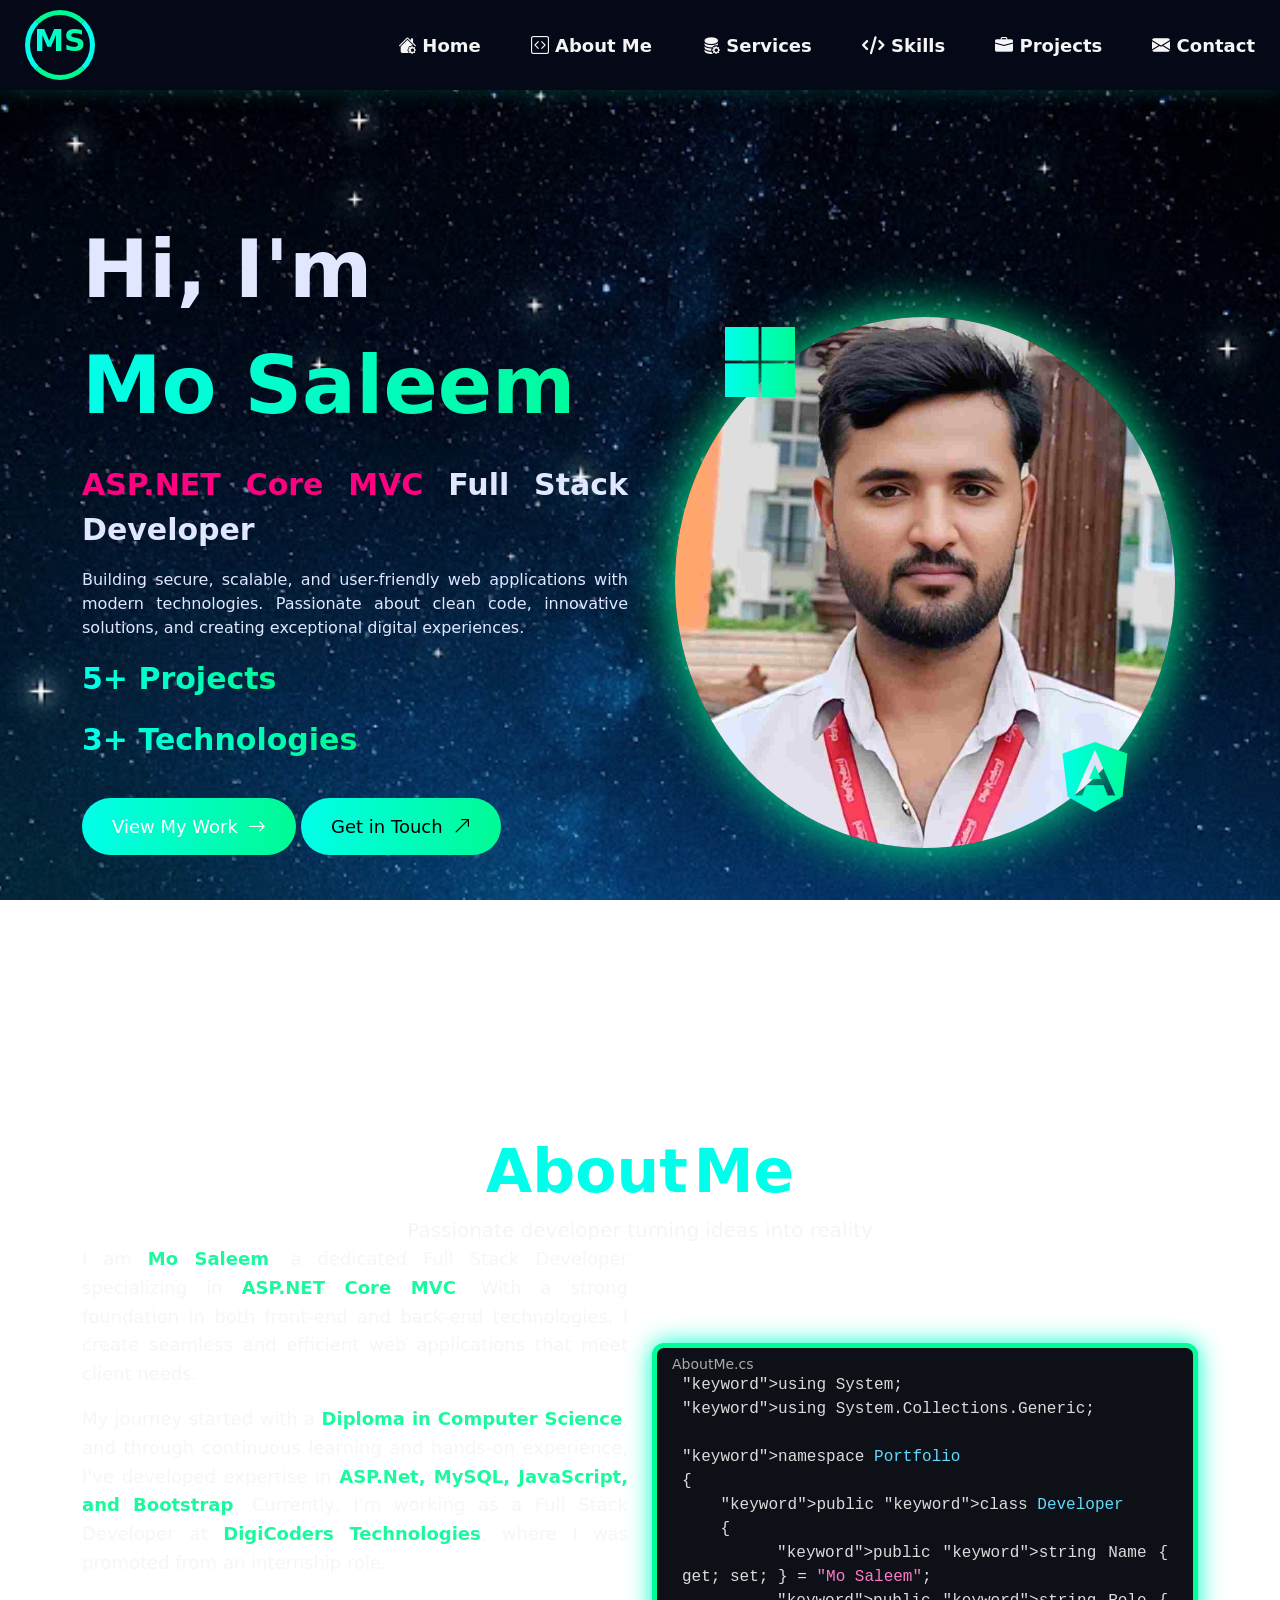
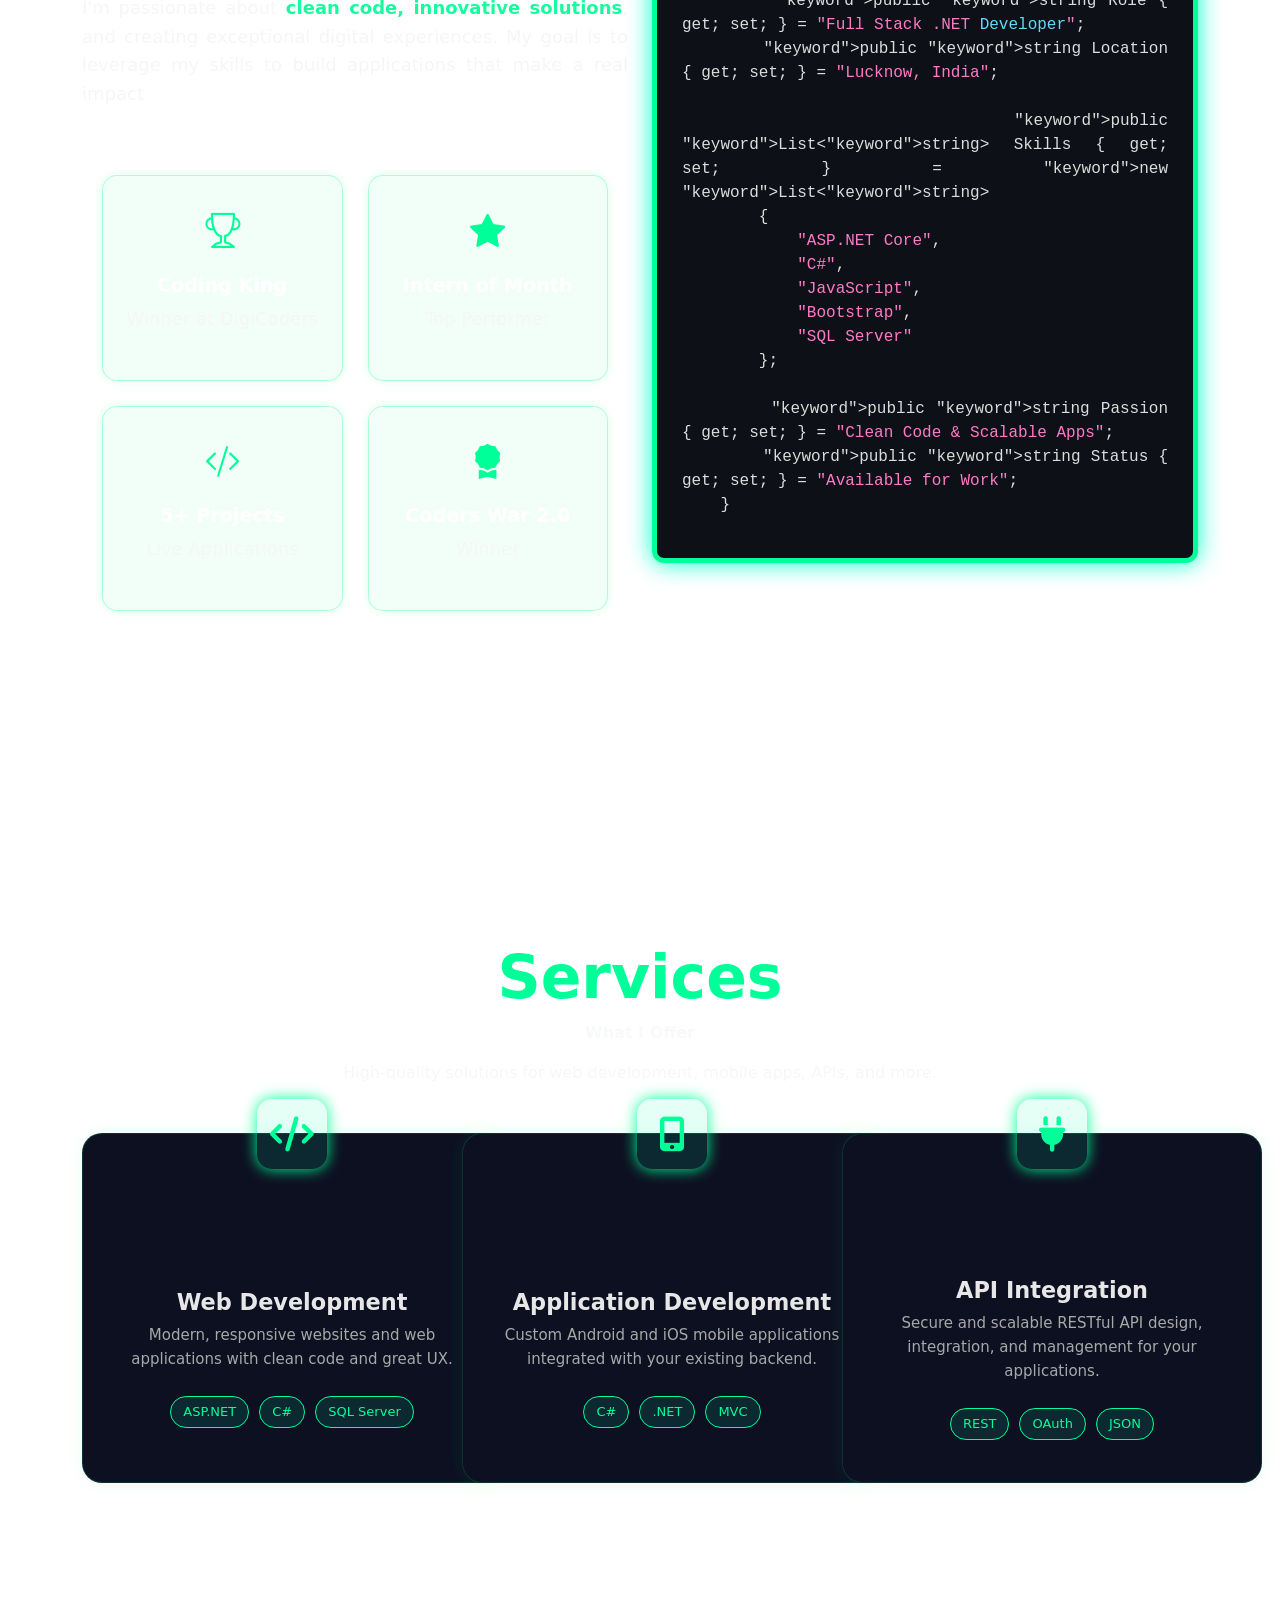
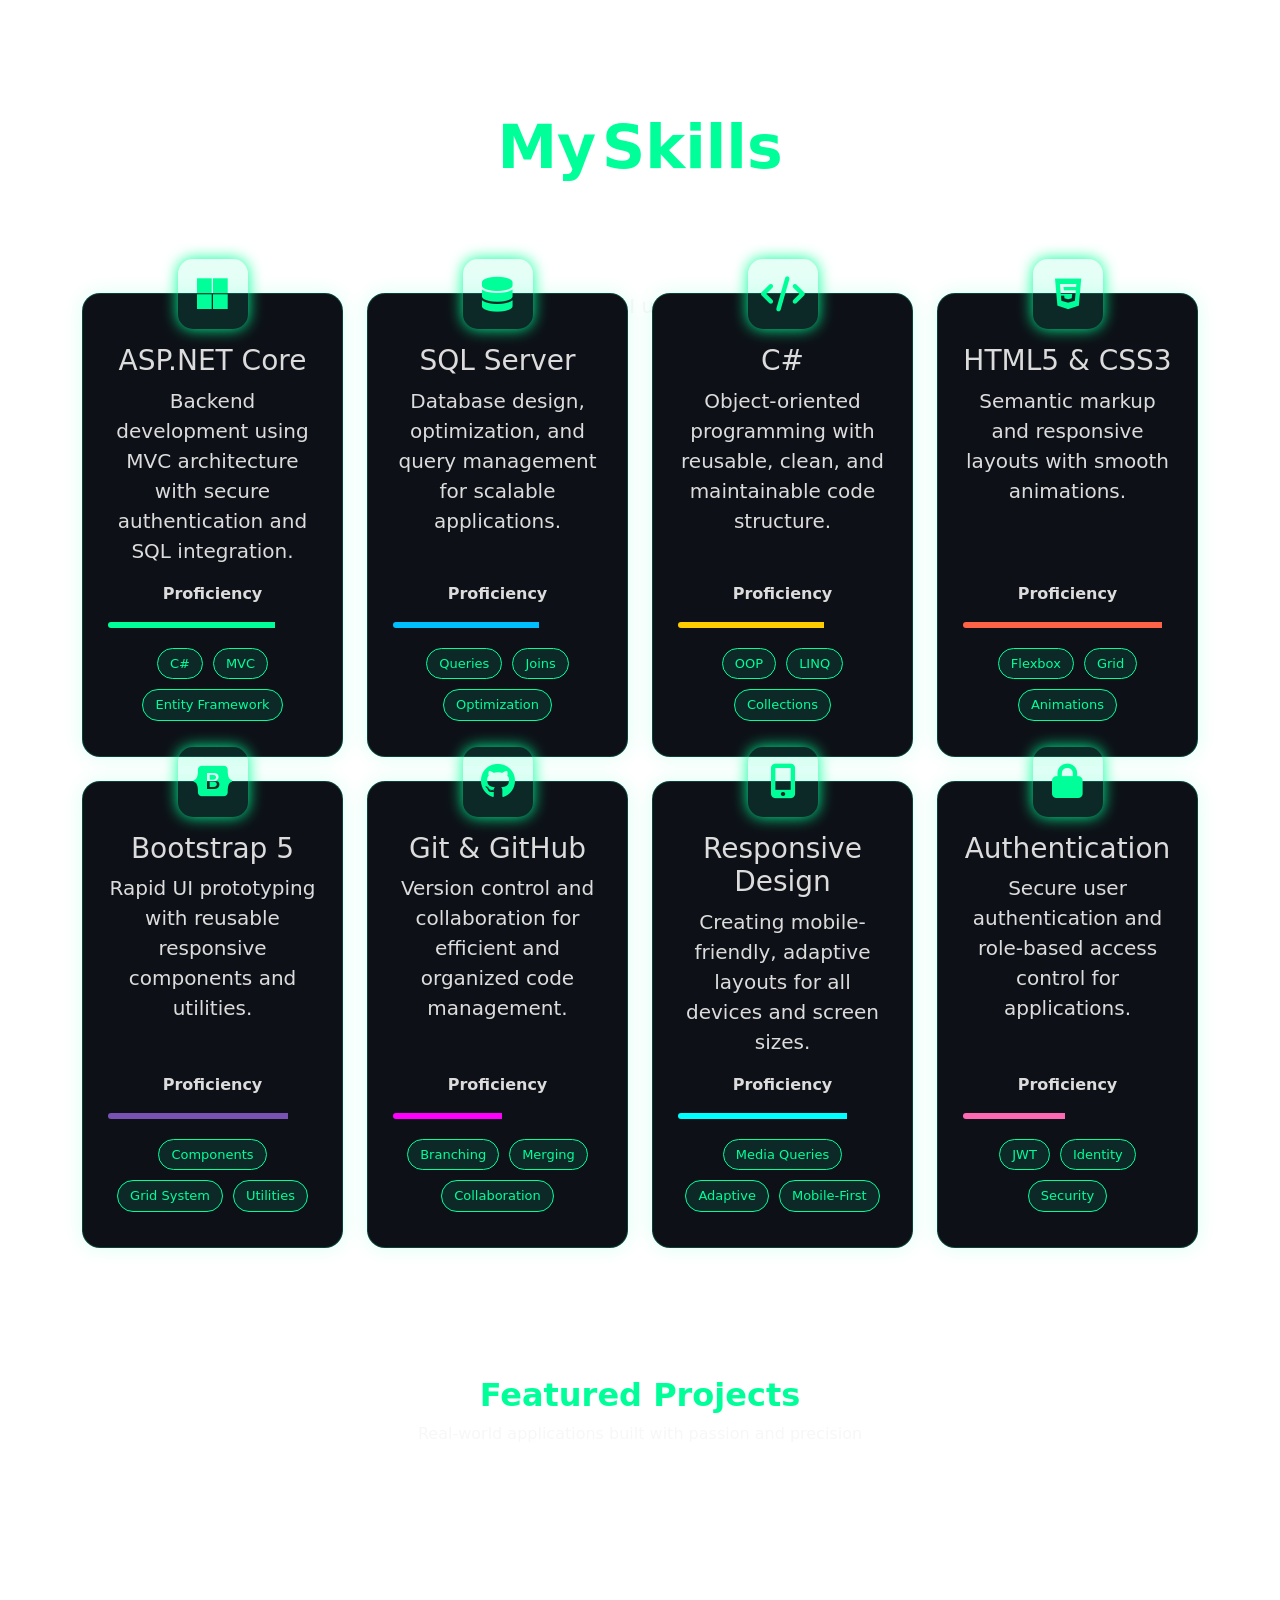
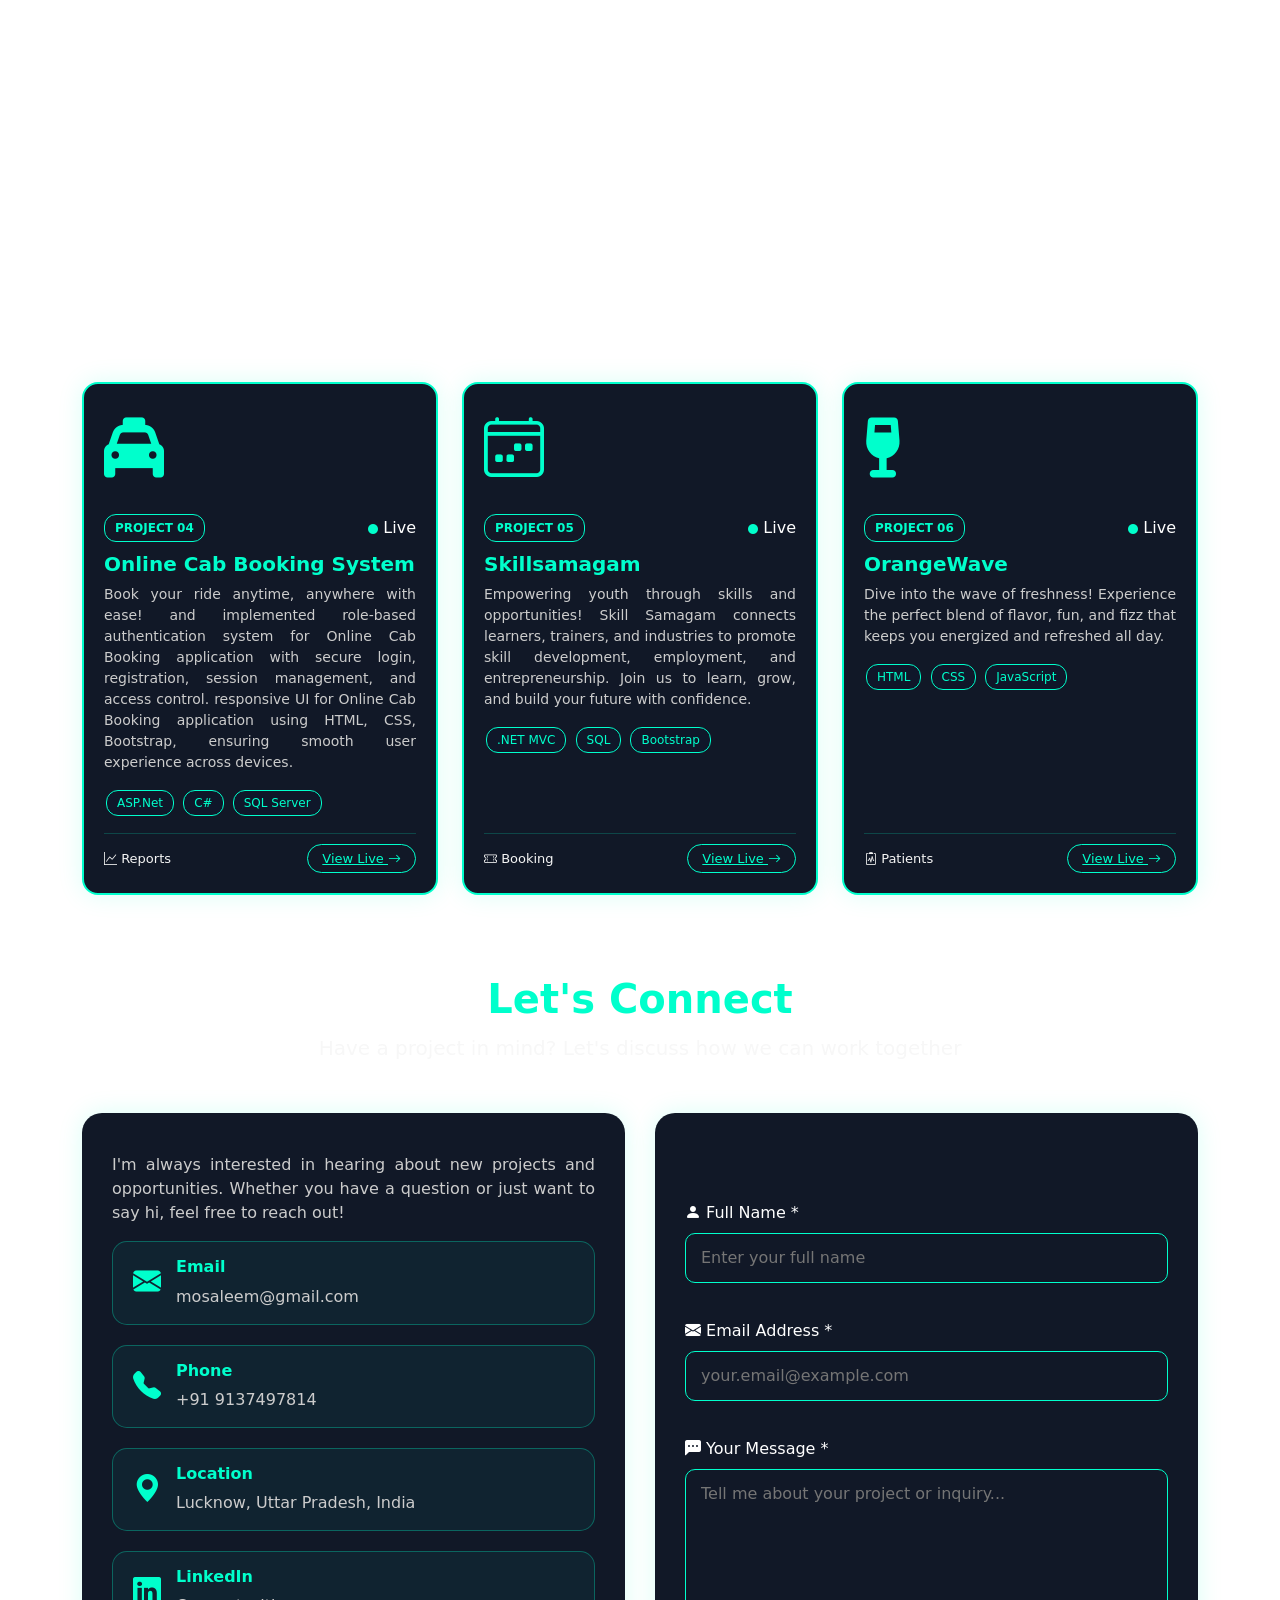
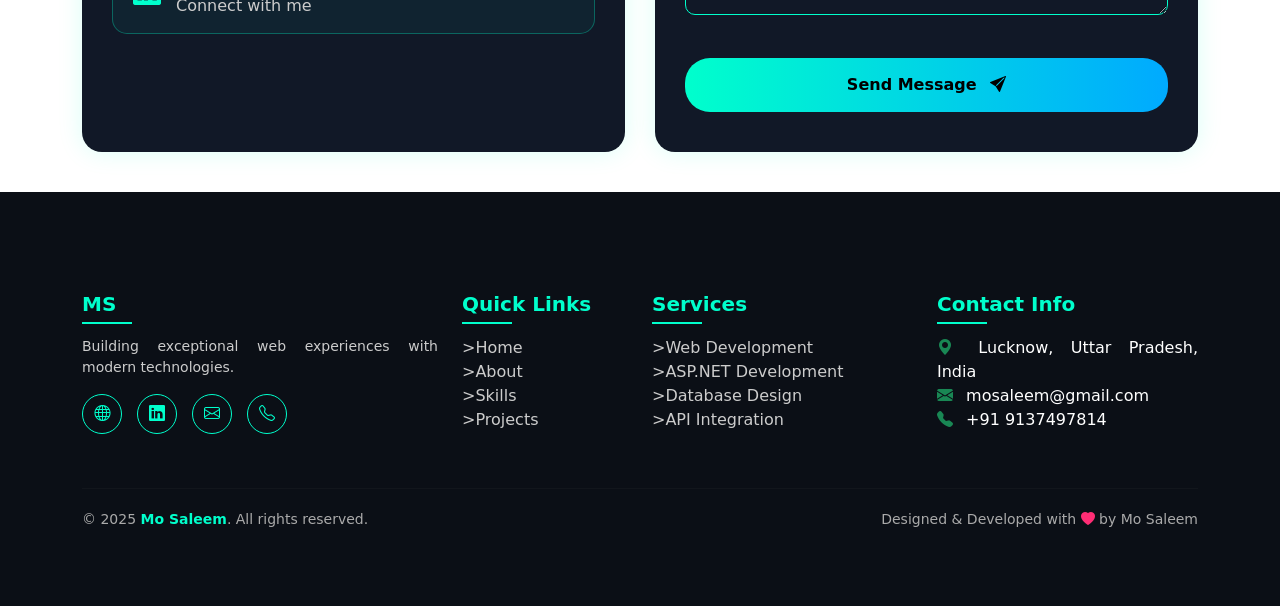
==== commit 5dafb059: "Project change" ====
--- a/index.html
+++ b/index.html
@@ -467,10 +467,12 @@
                                     <span class="text-white"><i class="live-dot bi bi-circle-fill"></i>Live</span>
                                 </div>
                                 <h5>Student Management System</h5>
-                                <p>SMS is a complete digital solution designed to
-                                    simplify and automate every aspect of student and academic management.
-                                    From new admissions to attendance tracking and fee payments, it brings everything
-                                    together in one smart platform.</p>
+                                <p> Developed a robust web solution featuring OTP-based registration, fee submission,
+                                    and attendance tracking.
+                                    Integrated automated receipt printing, detailed reporting, and data visualization
+                                    via charts.
+                                    Designed responsive and user-friendly UI using HTML, CSS, Bootstrap.
+                                </p>
                                 <div>
                                     <span class="tech-tag">ASP.NET</span>
                                     <span class="tech-tag">MySQL</span>
@@ -493,10 +495,13 @@
                                     <span class="badge-custom">PROJECT 03</span>
                                     <span class="text-white"><i class="live-dot bi bi-circle-fill"></i>Live</span>
                                 </div>
-                                <h5>Dream Decore Studio</h5>
-                                <p>We specialize in modern interior design, creative décor, and custom styling that
-                                    bring your dreams to life. From homes to offices, we create spaces that reflect your
-                                    personality and elevate your lifestyle.</p>
+                                <h5>Online Quiz Application</h5>
+                                <p>An Online Quiz Application using Angular with REST API integration.
+                                    Implemented API-based data fetching for questions, options, and results.
+                                    Implemented score calculation and result display dynamically
+                                    Designed responsive and user-friendly UI using HTML, CSS, Bootstrap
+
+                                </p>
                                 <div>
                                     <span class="tech-tag">ASP.NET</span>
                                     <span class="tech-tag">MySQL</span>
@@ -505,7 +510,7 @@
                             </div>
                             <div class="footer-line">
                                 <span style="color: whitesmoke;"><i class="bi bi-chat-dots"></i> Messages</span>
-                                <a href="https://saleemaspdreamdecore.bsite.net/" target="_blank" class="btn-live">View
+                                <a href="#" target="_blank" class="btn-live">View
                                     Live <i class="bi bi-arrow-right"></i></a>
                             </div>
                         </div>
@@ -522,9 +527,14 @@
                                 </div>
                                 <h5>Online Cab Booking System</h5>
                                 <p>Book your ride anytime, anywhere with ease!
-                                    Our system offers real-time cab availability, instant booking, secure online
-                                    payments, and live ride tracking. Whether for daily travel or long trips, enjoy
-                                    safe, fast, and comfortable rides at your fingertips.</p>
+                                    and implemented role-based authentication system for Online Cab Booking application
+                                    with secure login,
+                                    registration, session management, and access control.
+                                    responsive UI for Online Cab Booking application using HTML, CSS, Bootstrap,
+                                    ensuring smooth user
+                                    experience across devices.
+
+                                </p>
                                 <div>
                                     <span class="tech-tag">ASP.Net</span>
                                     <span class="tech-tag">C#</span>
@@ -659,7 +669,8 @@
                             <div class="mb-3">
                                 <label class="form-label text-white"><i class="bi bi-envelope-fill"></i> Email Address
                                     *</label><br>
-                                <input type="email" name="email" class="form-control1" placeholder="your.email@example.com">
+                                <input type="email" name="email" class="form-control1"
+                                    placeholder="your.email@example.com">
                             </div>
 
                             <div class="mb-3">
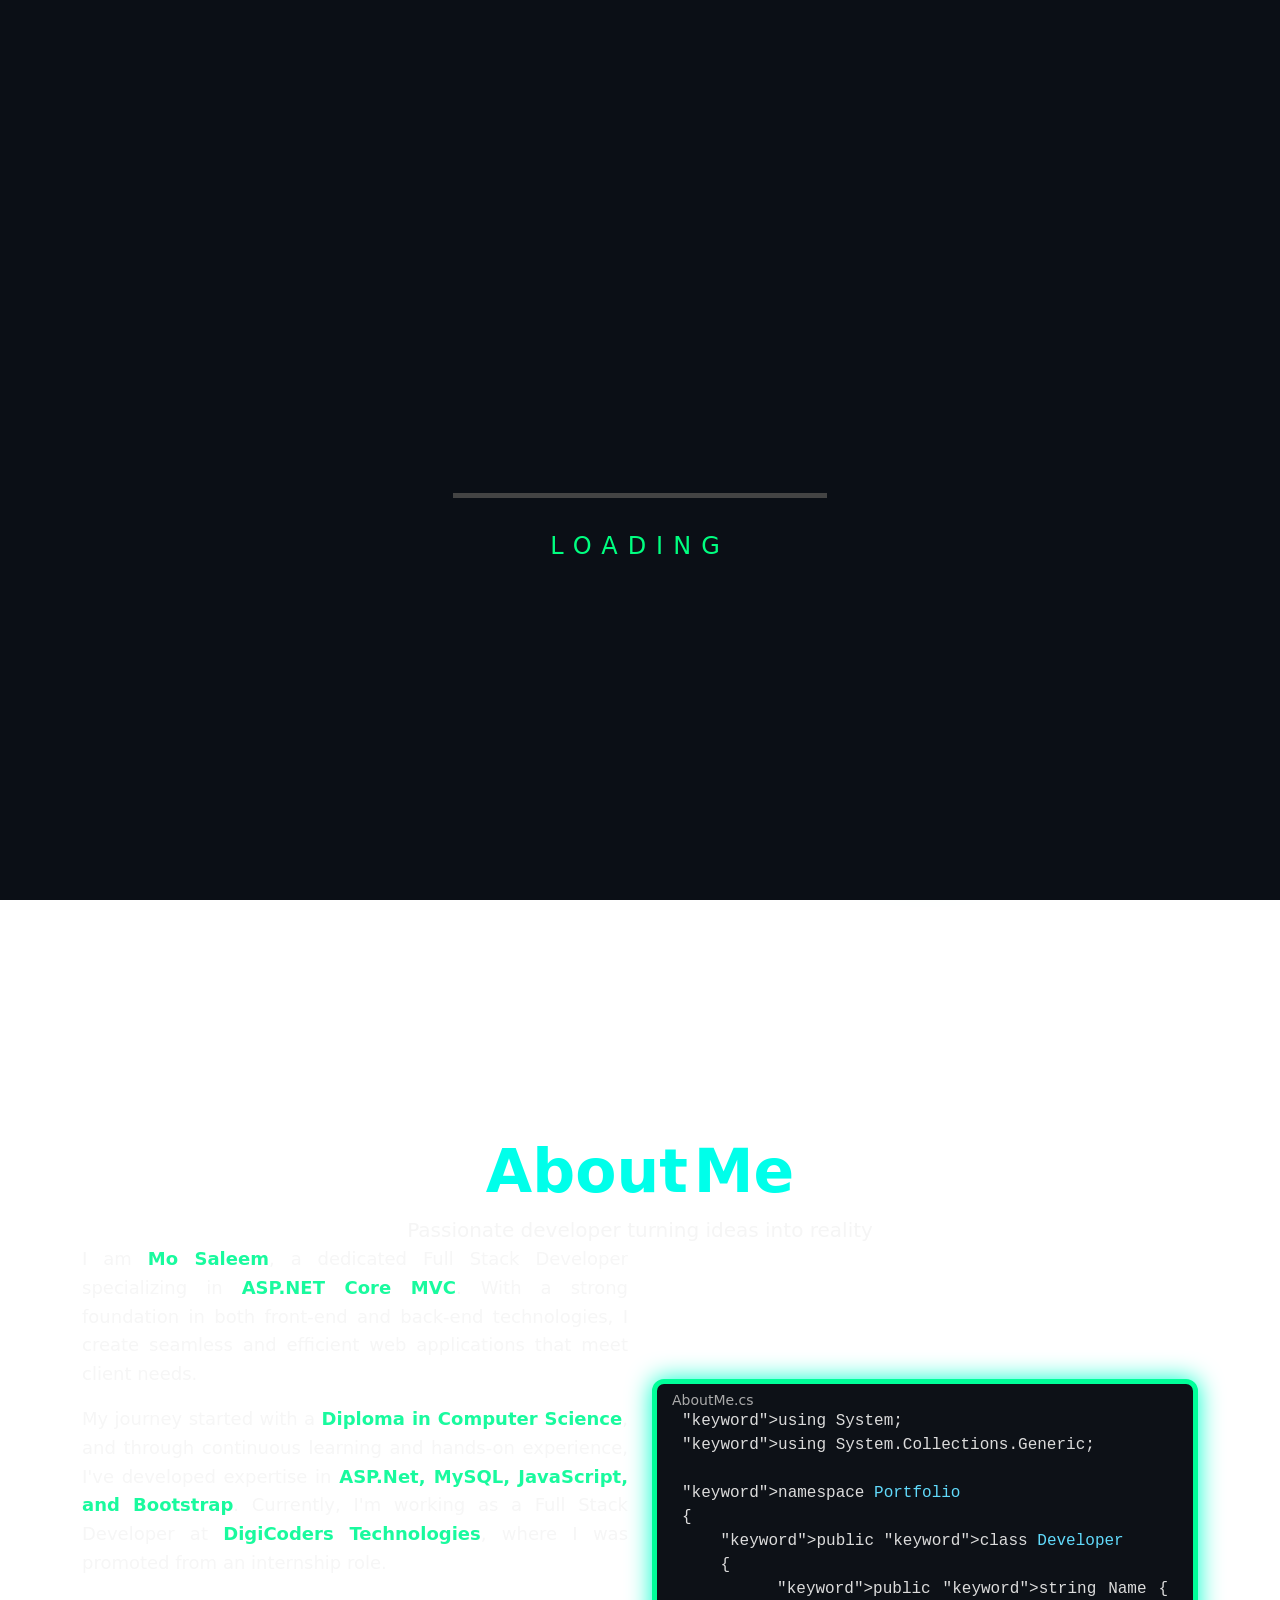
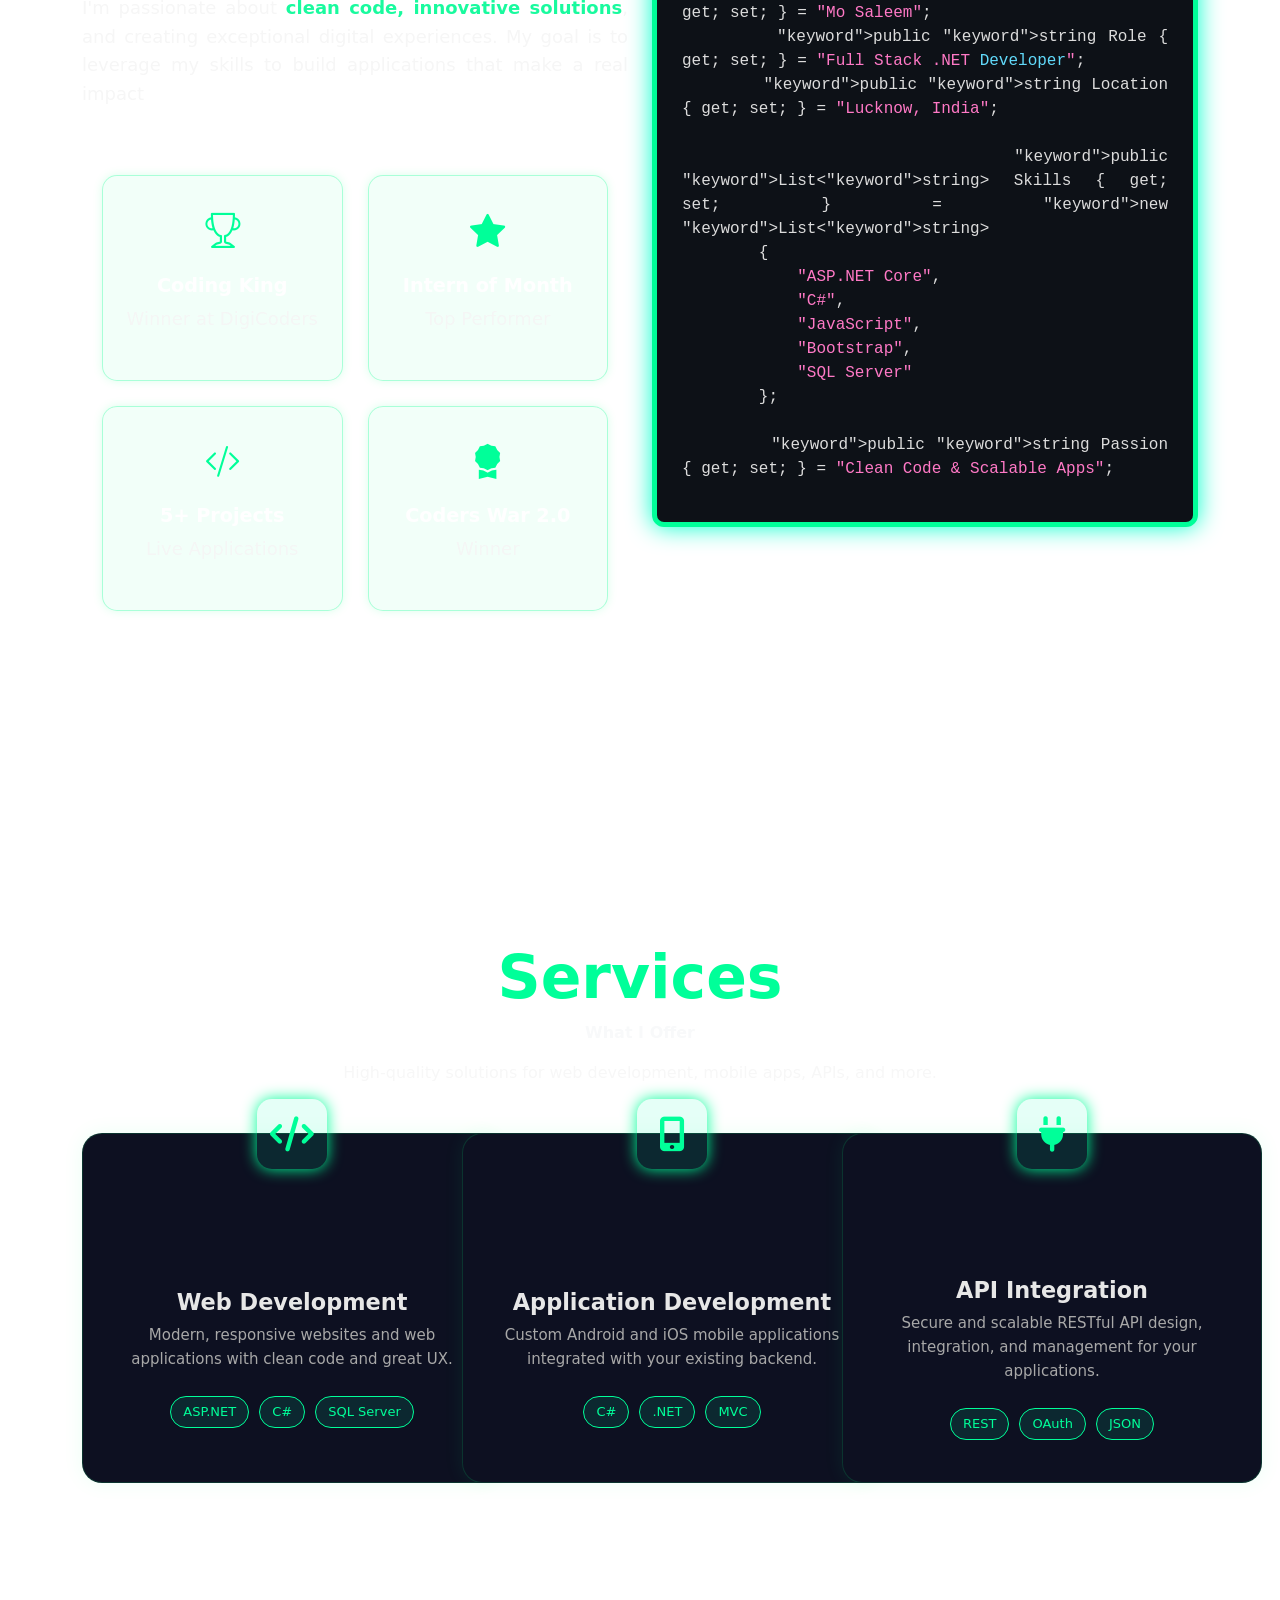
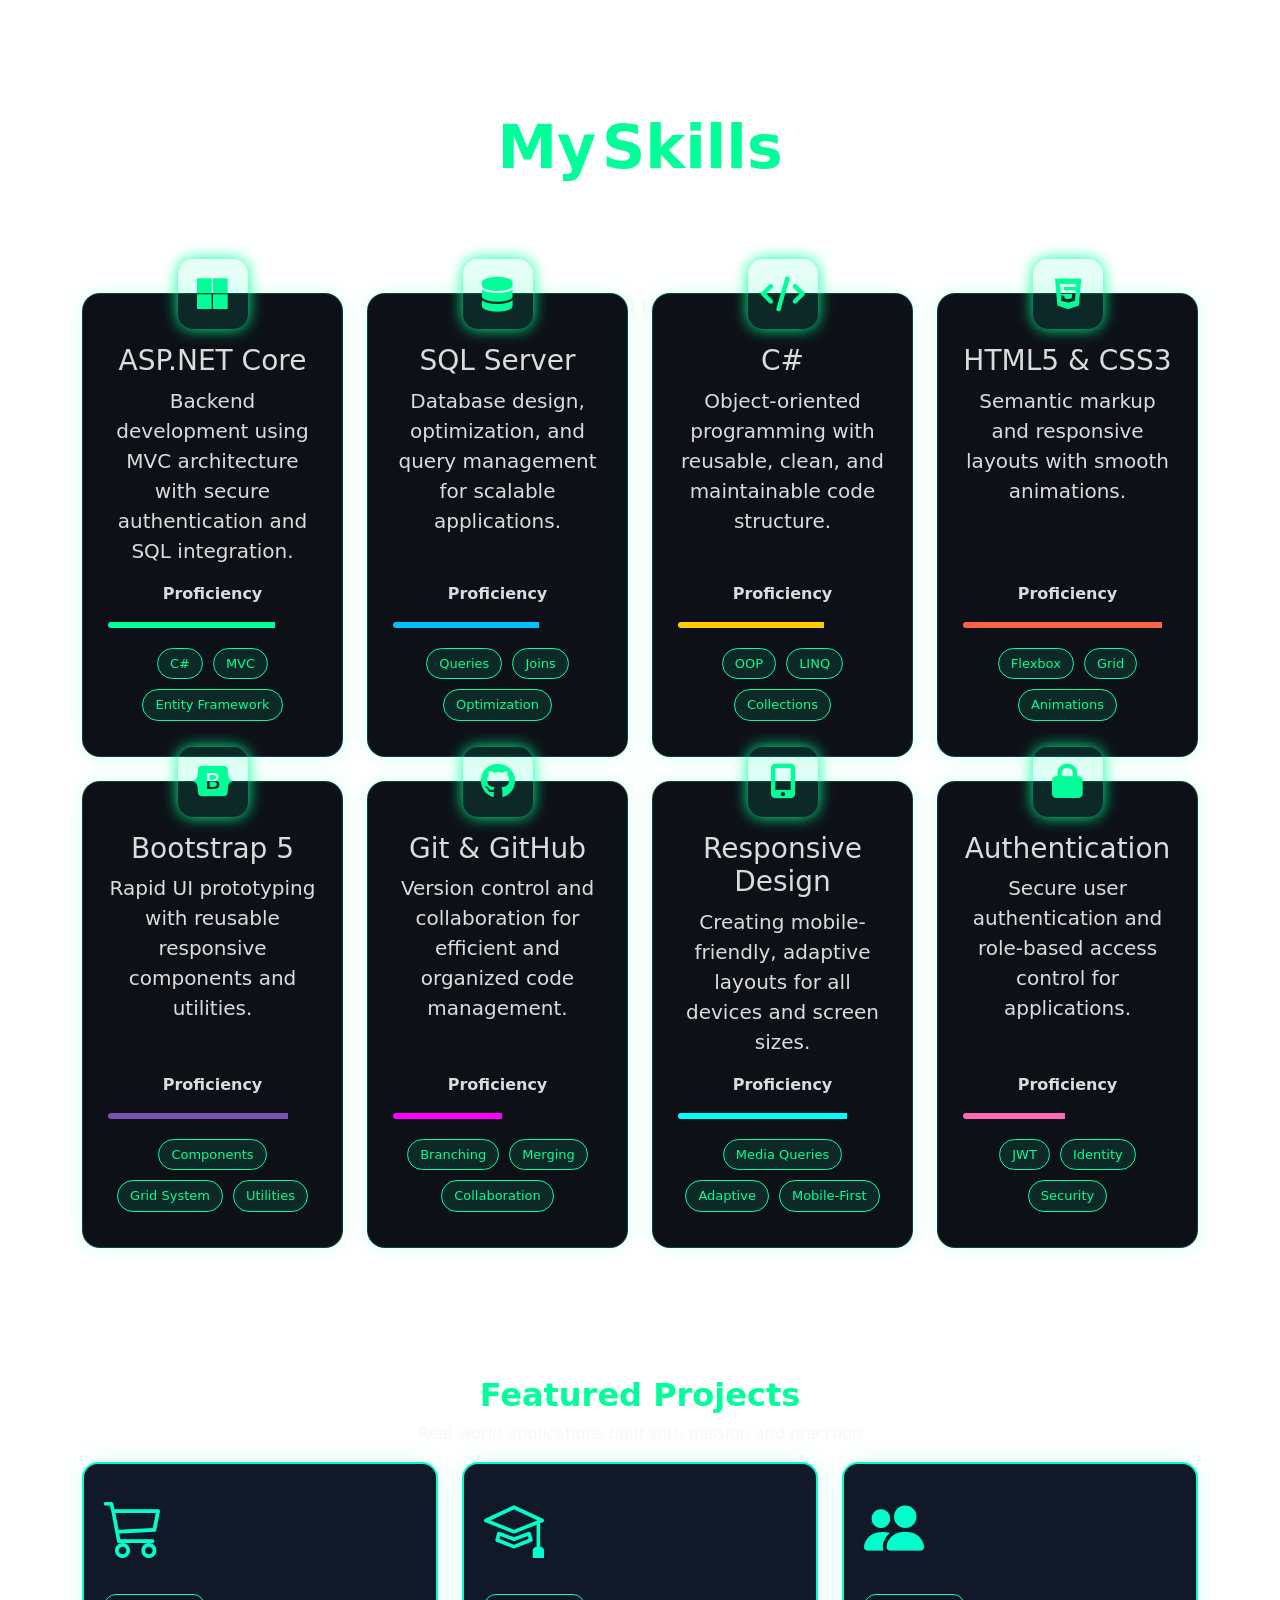
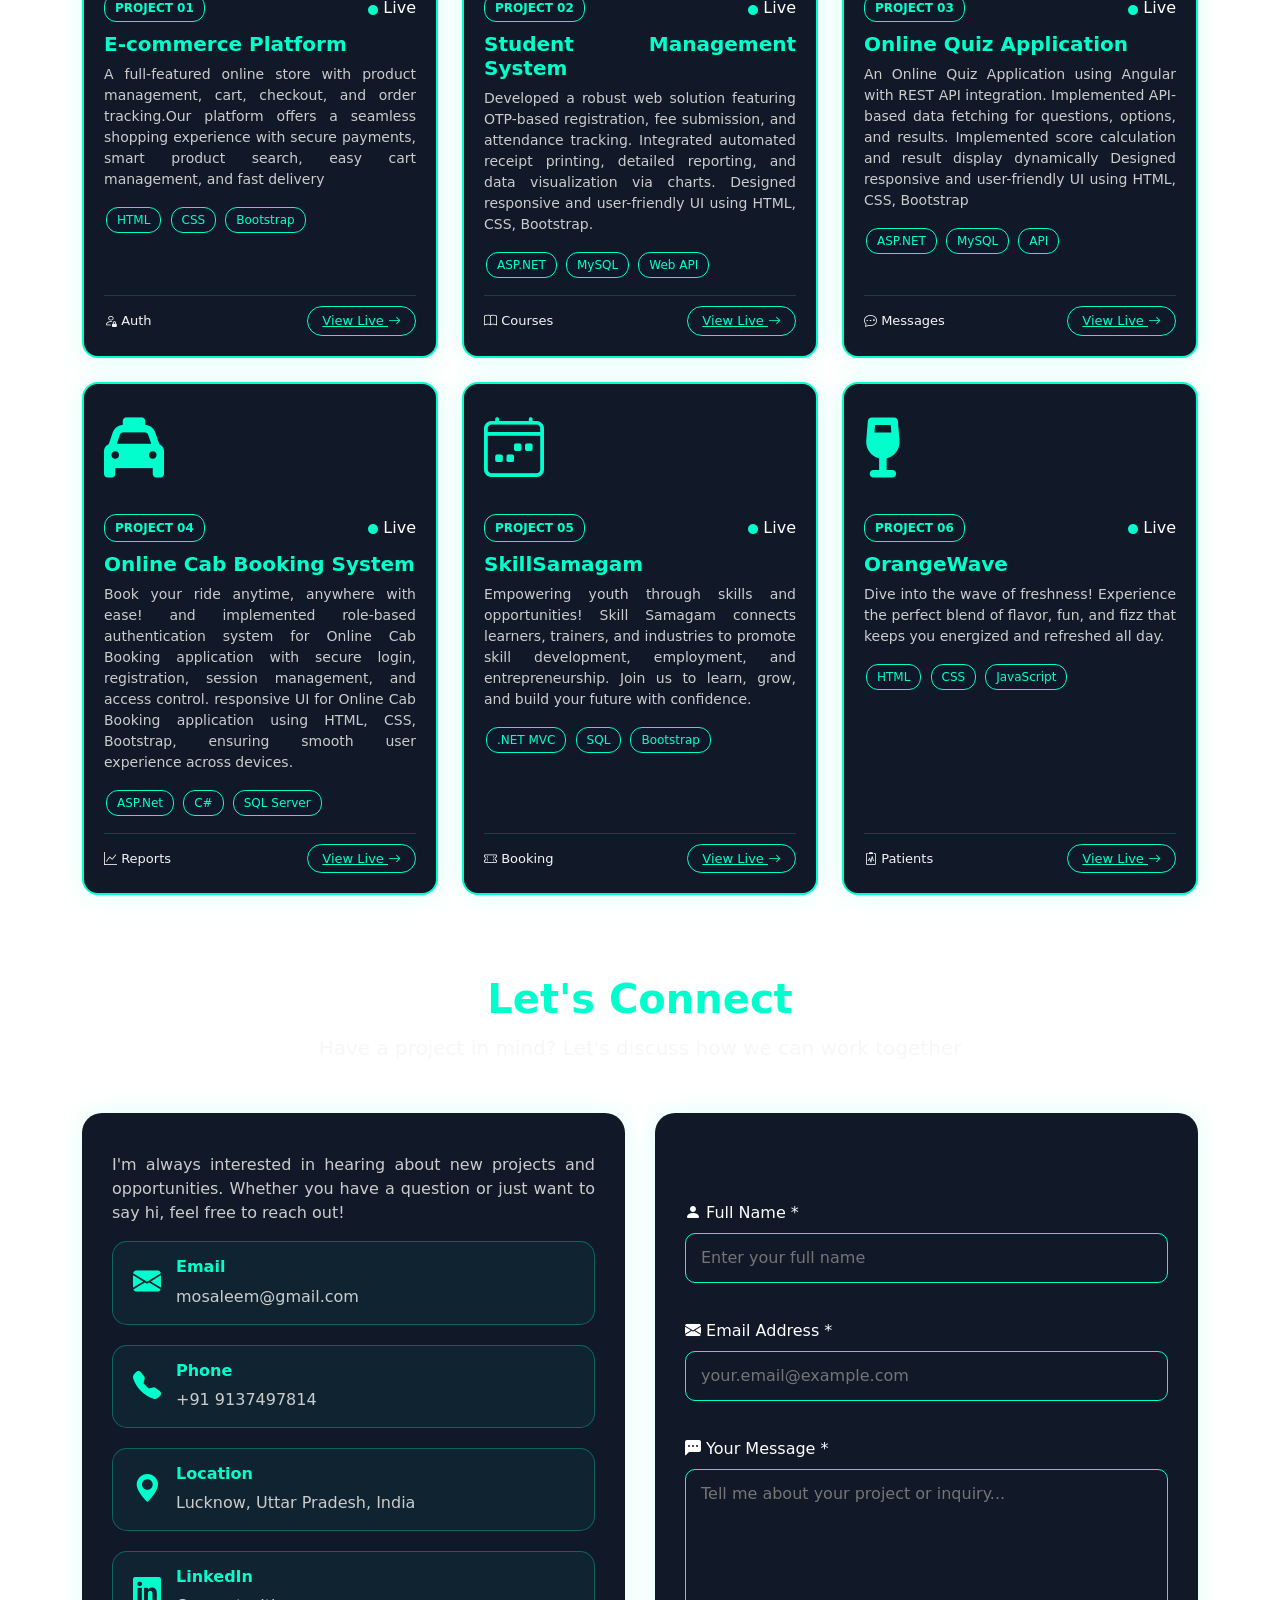
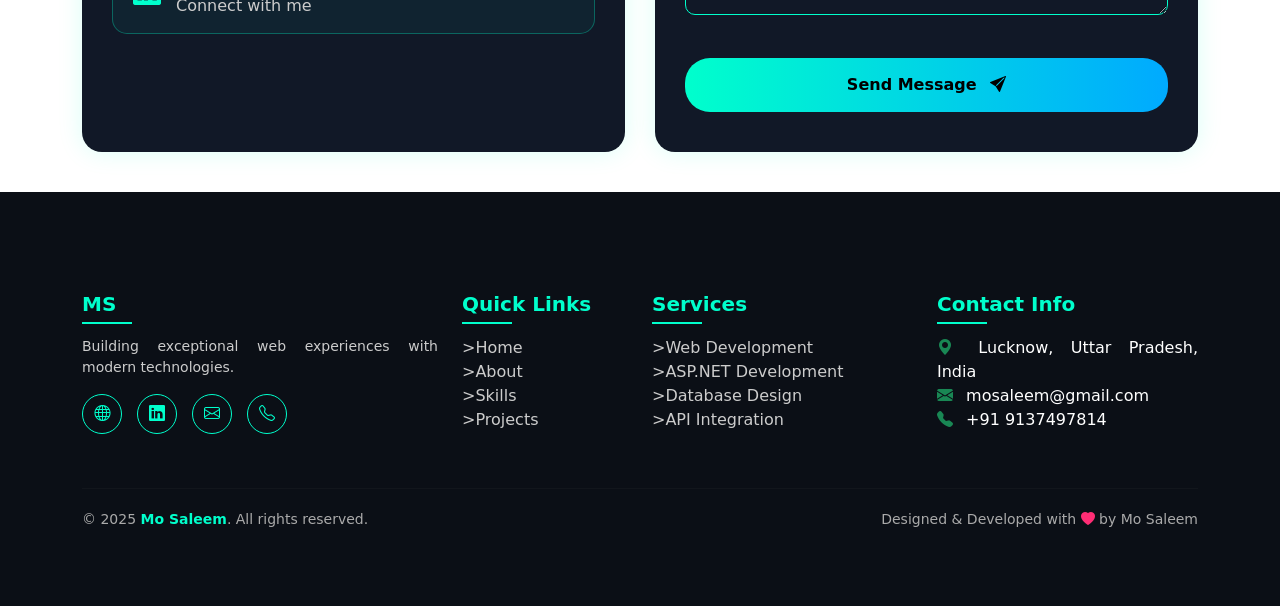
==== commit c6f46339: "navbar change" ====
--- a/index.html
+++ b/index.html
@@ -67,28 +67,35 @@
             </div>
         </div>
 
-        <header class="head">
-            <nav>
-                <div class="logo">
-                    <h3>MS</h3>
-                </div>
-
-                <div class="menu-toggle" id="menu-toggle">
-                    <span></span>
-                    <span></span>
-                    <span></span>
-                </div>
-
-                <ul class="nav-menu" id="nav-menu">
-                    <li class="nav-item"><a href="#hero"><i class="bi bi-house-gear-fill"></i> Home</a></li>
-                    <li class="nav-item"><a href="#About"><i class="bi bi-code-square"></i> About Me</a></li>
-                    <li class="nav-item"><a href="#Services"><i class="bi bi-database-fill-gear"></i> Services</a></li>
-                    <li class="nav-item"><a href="#skills"><i class="fa-solid fa-code"></i> Skills</a></li>
-                    <li class="nav-item"><a href="#Projects"><i class="bi bi-briefcase-fill"></i> Projects</a></li>
-                    <li class="nav-item"><a href="#contact"><i class="bi bi-envelope-fill"></i> Contact</a></li>
-                </ul>
-            </nav>
-        </header>
+<header class="head">
+    <nav>
+        <div class="logo">
+            <h3>MS</h3>
+        </div>
+
+        <div class="menu-toggle" id="menu-toggle">
+            <span></span>
+            <span></span>
+            <span></span>
+        </div>
+
+        <ul class="nav-menu" id="nav-menu">
+            <div class="close-btn" id="close-btn">&times;</div>
+            <hr>
+            <li class="nav-item"><a href="#hero"><i class="bi bi-house"></i> Home</a></li>
+            <li class="nav-item"><a href="#About"><i class="bi bi-person"></i> About</a></li>
+            <li class="nav-item"><a href="#Services"><i class="bi bi-gear"></i> Services</a></li>
+            <li class="nav-item"><a href="#skills"><i class="fa-solid fa-code"></i> Skills</a></li>
+            <li class="nav-item"><a href="#Projects"><i class="bi bi-briefcase"></i> Projects</a></li>
+            <li class="nav-item"><a href="#contact"><i class="bi bi-envelope"></i> Contact</a></li>
+        </ul>
+    </nav>
+</header>
+
+<div class="overlay" id="overlay"></div>
+
+
+
 
         <section id="hero">
             <div class="container">
@@ -557,7 +564,7 @@
                                     <span class="badge-custom">PROJECT 05</span>
                                     <span class="text-white"><i class="live-dot bi bi-circle-fill"></i>Live</span>
                                 </div>
-                                <h5>Skillsamagam</h5>
+                                <h5>SkillSamagam</h5>
                                 <p>Empowering youth through skills and opportunities!
                                     Skill Samagam connects learners, trainers, and industries to promote skill
                                     development, employment, and entrepreneurship. Join us to learn, grow, and build
@@ -663,21 +670,21 @@
                             <div class="mb-3">
                                 <label class="form-label text-white"><i class="bi bi-person-fill"></i> Full Name
                                     *</label><br>
-                                <input type="text" name="name" class="form-control1" placeholder="Enter your full name">
+                                <input type="text" name="name" class="form-control1" placeholder="Enter your full name" required>
                             </div>
 
                             <div class="mb-3">
                                 <label class="form-label text-white"><i class="bi bi-envelope-fill"></i> Email Address
                                     *</label><br>
                                 <input type="email" name="email" class="form-control1"
-                                    placeholder="your.email@example.com">
+                                    placeholder="your.email@example.com" required>
                             </div>
 
                             <div class="mb-3">
                                 <label class="form-label text-white"><i class="bi bi-chat-left-dots-fill"></i> Your
                                     Message *</label><br>
                                 <textarea name="message" class="form-control1" rows="5"
-                                    placeholder="Tell me about your project or inquiry..."></textarea>
+                                    placeholder="Tell me about your project or inquiry..." required></textarea>
                             </div>
                             <!-- Honeypot Spam Protection -->
                             <input type="checkbox" name="botcheck" class="hidden" style="display: none;">
--- a/CSS/style.css
+++ b/CSS/style.css
@@ -329,19 +329,24 @@
     box-shadow: 0 0 20px rgba(0, 255, 204, 0.2);
 }
 
+/* ---------- Navbar ---------- */
+nav {
+    display: flex;
+    align-items: center;
+    justify-content: space-between;
+    padding: 10px 25px;
+}
+
 /* ---------- Logo ---------- */
 .logo {
-    border-top: 5px solid #00fa94;
-    border-right: 5px solid #00ffea;
-    border-bottom: 5px solid #00fa94;
-    border-left: 5px solid #00ffea;
+    border: 5px solid;
+    border-color:#00fa94 #00ffea #00fa94 #00ffea;
     border-radius: 50%;
     width: 70px;
     height: 70px;
     display: flex;
     align-items: center;
     justify-content: center;
-    transition: 0.5s ease;
 }
 
 .logo h3 {
@@ -349,47 +354,39 @@
     -webkit-background-clip: text;
     -webkit-text-fill-color: transparent;
     font-size: 30px;
-    font-weight: 700;
-    transition: 0.5s ease;
-}
-
-/* ---------- Navbar ---------- */
-nav {
-    display: flex;
-    align-items: center;
-    justify-content: space-between;
-    padding: 10px 25px;
-}
-
+    font-weight: bold;
+}
+
+/* ---------- Menu ---------- */
 .nav-menu {
     display: flex;
-    gap: 50px;
+    gap: 40px;
+    list-style: none;
     align-items: center;
-    list-style: none;
-    margin: 0;
 }
 
 .nav-item a {
     font-size: 18px;
     font-weight: bold;
     color: whitesmoke;
+    text-decoration: none;
     position: relative;
-    text-decoration: none;
-    transition: 0.5s ease;
 }
 
 .nav-item a::after {
-    content: '';
-    position: absolute;
-    left: 0;
-    bottom: 0;
-    width: 100%;
-    height: 3px;
+    content:'';
+    position:absolute;
+    left:0;
+    bottom:-5px;
+    width:100%;
+    height:3px;
     background: linear-gradient(90deg, #00ffea, #00fa94);
-    border-radius: 5px;
     transform: scaleX(0);
-    transform-origin: right;
-    transition: transform 0.5s ease;
+    transition:0.4s;
+}
+
+.nav-item a:hover::after {
+    transform: scaleX(1);
 }
 
 .nav-item a:hover {
@@ -398,50 +395,95 @@
     -webkit-text-fill-color: transparent;
 }
 
-.nav-item a:hover::after {
-    transform: scaleX(1);
-    transform-origin: left;
-}
-
-/* ---------- Hamburger (mobile) ---------- */
+/* ---------- Hamburger ---------- */
 .menu-toggle {
     display: none;
     flex-direction: column;
     cursor: pointer;
-    gap: 5px;
+    gap: 6px;
 }
 
 .menu-toggle span {
     width: 28px;
     height: 3px;
     background: #00ffea;
-    border-radius: 3px;
+    border-radius: 4px;
+}
+
+/* ---------- Overlay ---------- */
+.overlay{
+    position: fixed;
+    inset: 0;
+    background: rgba(0,0,0,0.6);
+    opacity: 0;
+    visibility: hidden;
     transition: 0.3s;
-}
-
-/* ---------- Responsive ---------- */
+    z-index: 999;
+}
+
+.overlay.active{
+    opacity: 1;
+    visibility: visible;
+}
+
+/* ---------- Close Button ---------- */
+.close-btn{
+    position: absolute;
+    top: 20px;
+    right: 20px;
+    font-size: 32px;
+    color: black;
+    cursor: pointer;
+    display: none;
+}
+
+/* ---------- Mobile Sidebar ---------- */
 @media (max-width: 992px) {
-    .nav-menu {
-        position: absolute;
-        top: 100%;
-        left: 0;
+
+    .menu-toggle{
+        display: flex;
+    }
+
+    .nav-menu{
+        position: fixed;
+        top: 0;
+        right: -100%;
+        width: 240px;
+        height: 100vh;
+        flex-direction: column;
+        background: linear-gradient(90deg, #00ffea, #00fa94);
+        padding: 30px 25px;
+        gap: 25px;
+        transition: 0.4s ease-in-out;
+        z-index: 1000;
+        
+    }
+    .nav-item{
+        text-align: justify;
+    }
+    .nav-item a{
+        color: #0b0b1c;
+        font-size: 20px;
+        font-weight: bold;
+        text-align: justify;
+    }
+    .nav-item a::after{
+        background: #0b0b1c;
+    }
+    .nav-item a:hover{
+        -webkit-text-fill-color: #054f27;
+    }
+    .nav-item a:hover::after{
+        background: #0b0b1c;
+    }
+
+    .nav-menu.active{
         right: 0;
-        flex-direction: column;
-        background-color: #050917;
-        text-align: center;
-        overflow: hidden;
-        max-height: 0;
-        transition: max-height 0.4s ease-in-out;
-    }
-
-    .nav-menu.active {
-        max-height: 400px;
-        border-top: 2px solid #00fa94;
-        box-shadow: 0 10px 20px rgba(0, 255, 204, 0.2);
-    }
-
-    .menu-toggle {
-        display: flex;
+        box-shadow: -10px 0 25px rgba(0,255,204,0.3);
+    }
+
+    .close-btn{
+        display: block;
     }
 }
 
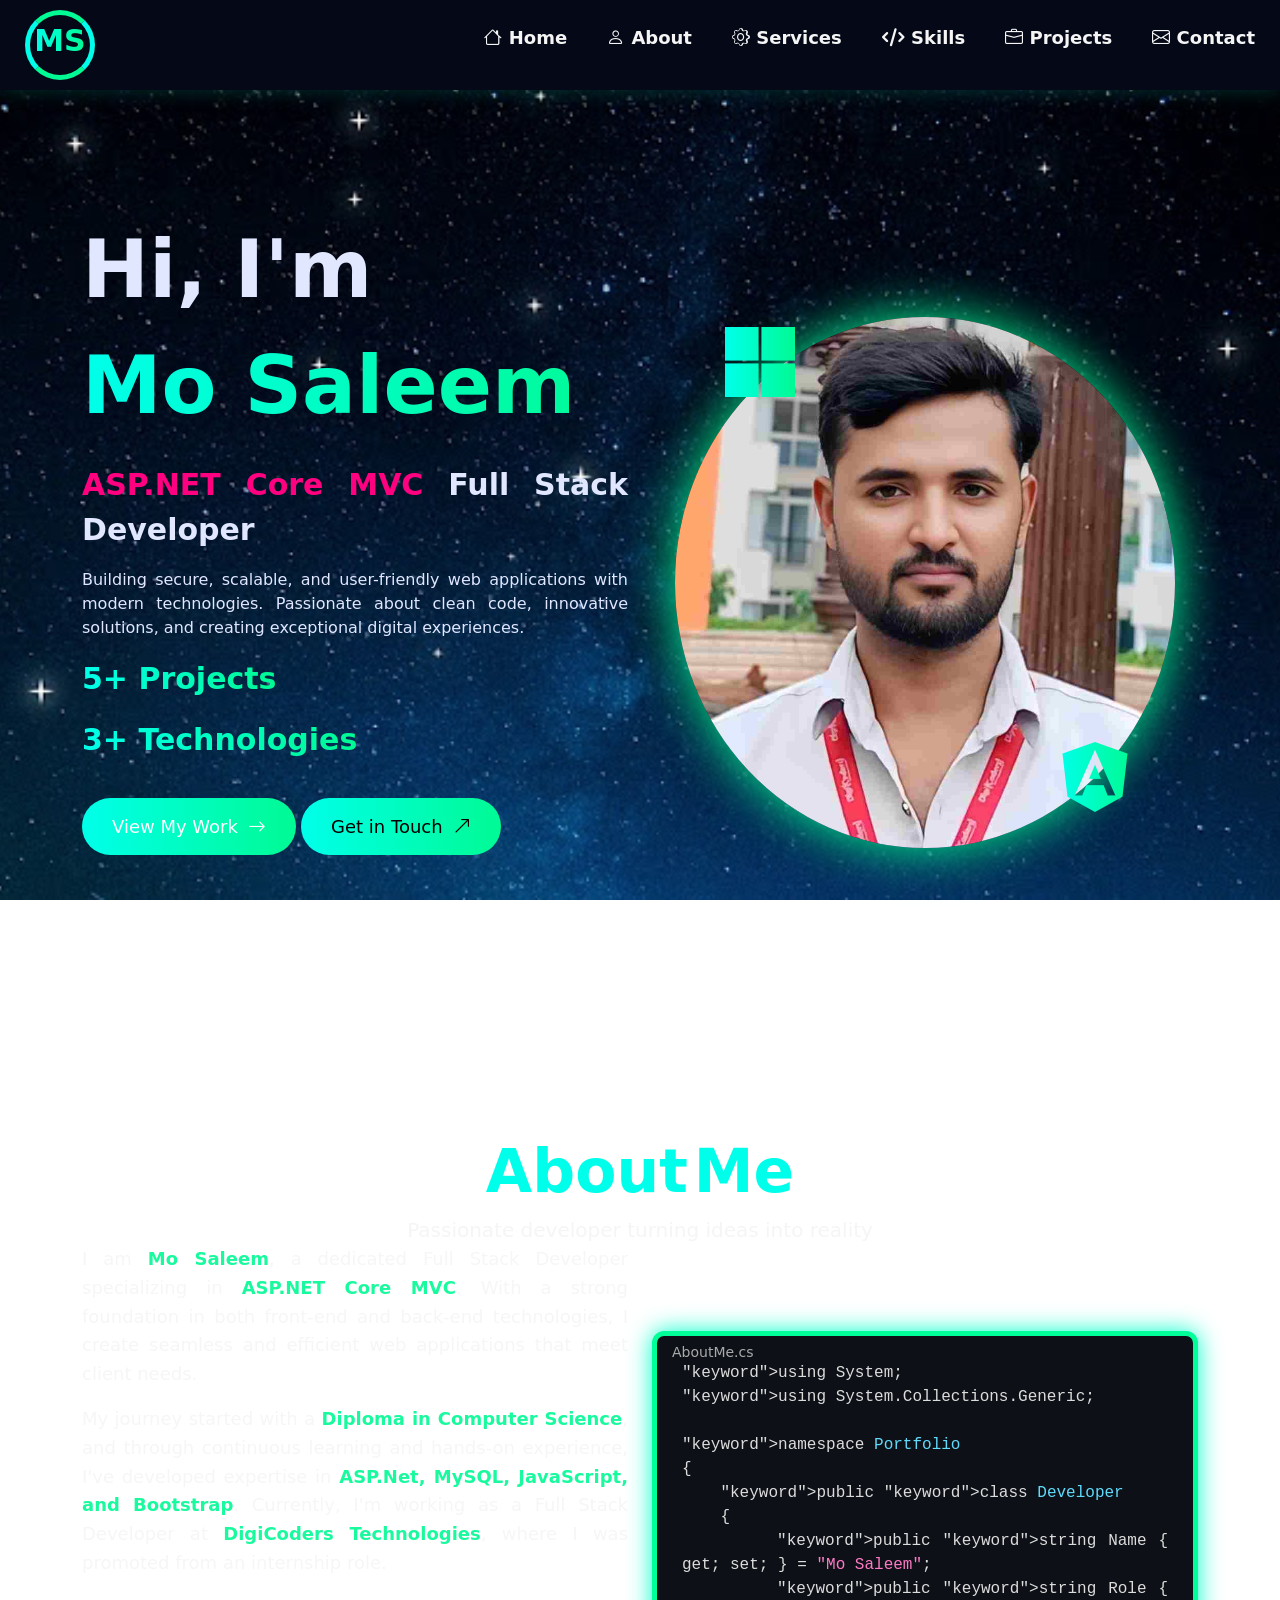
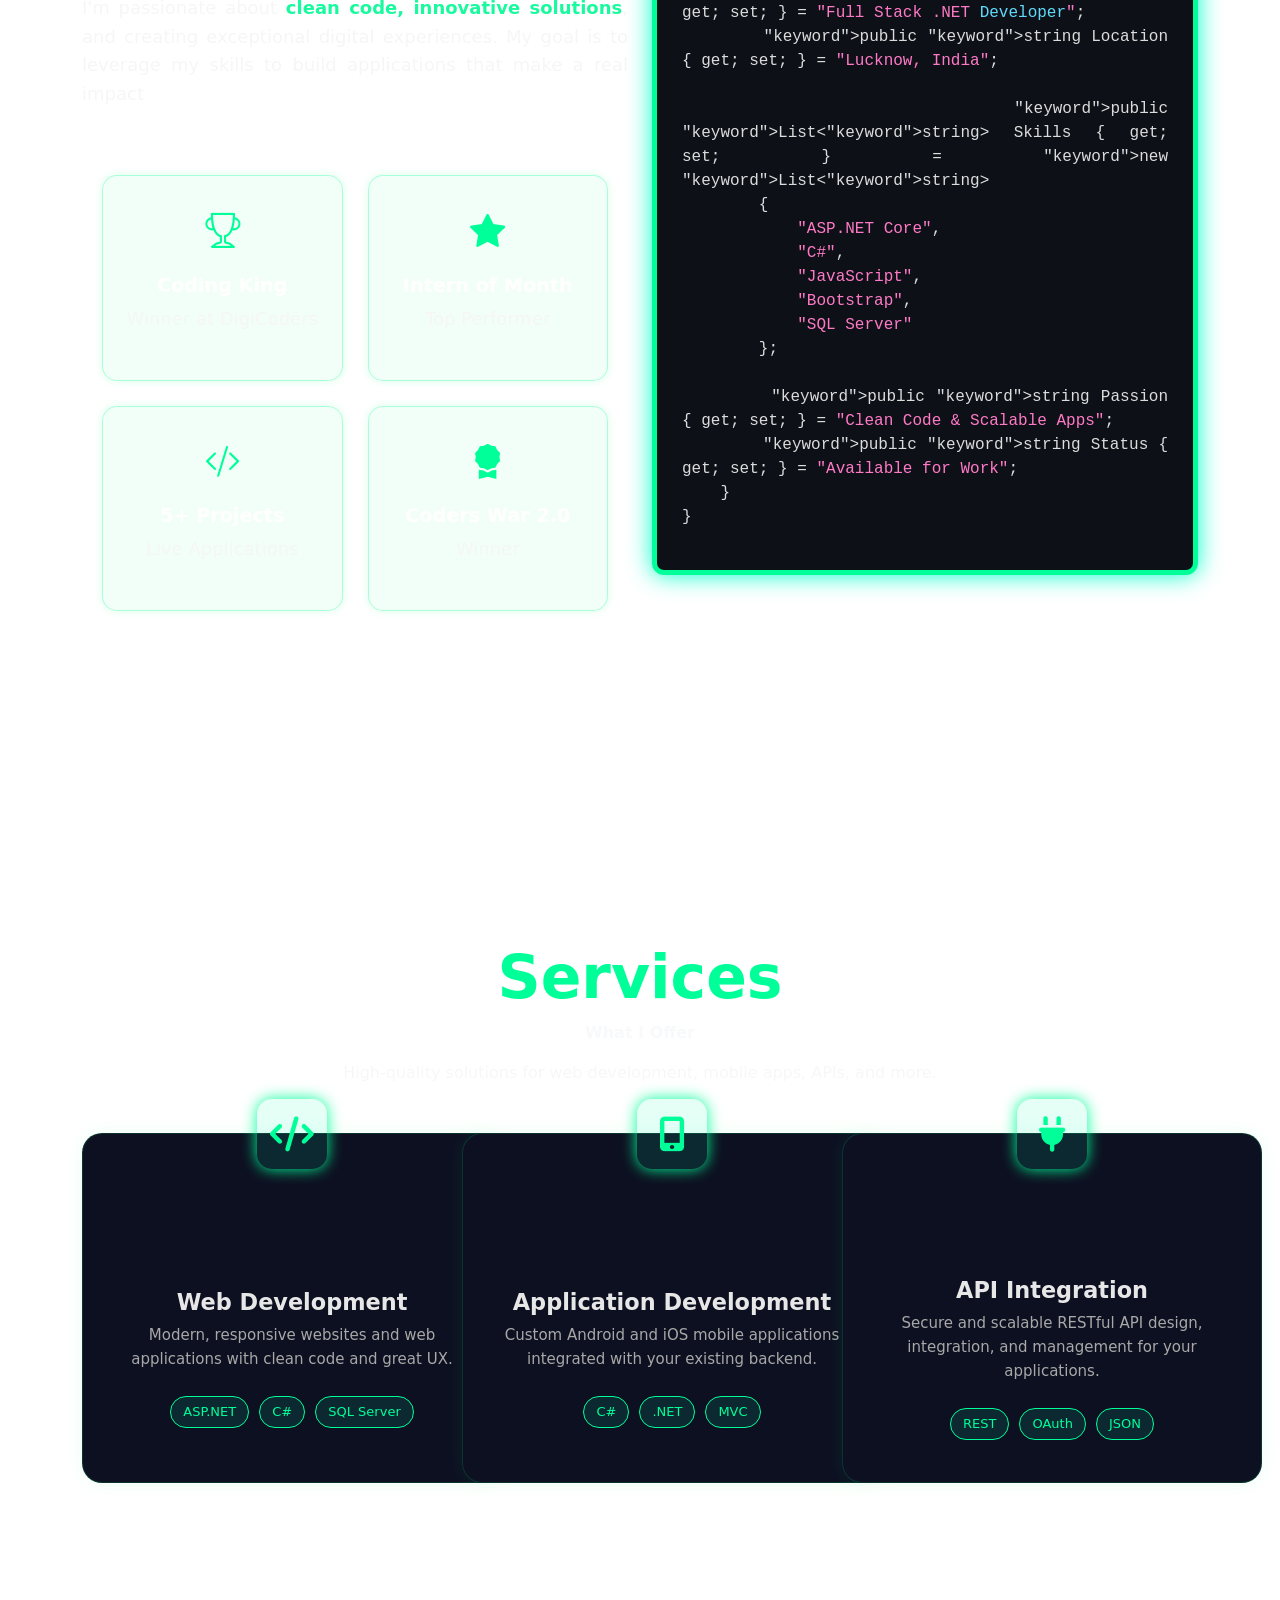
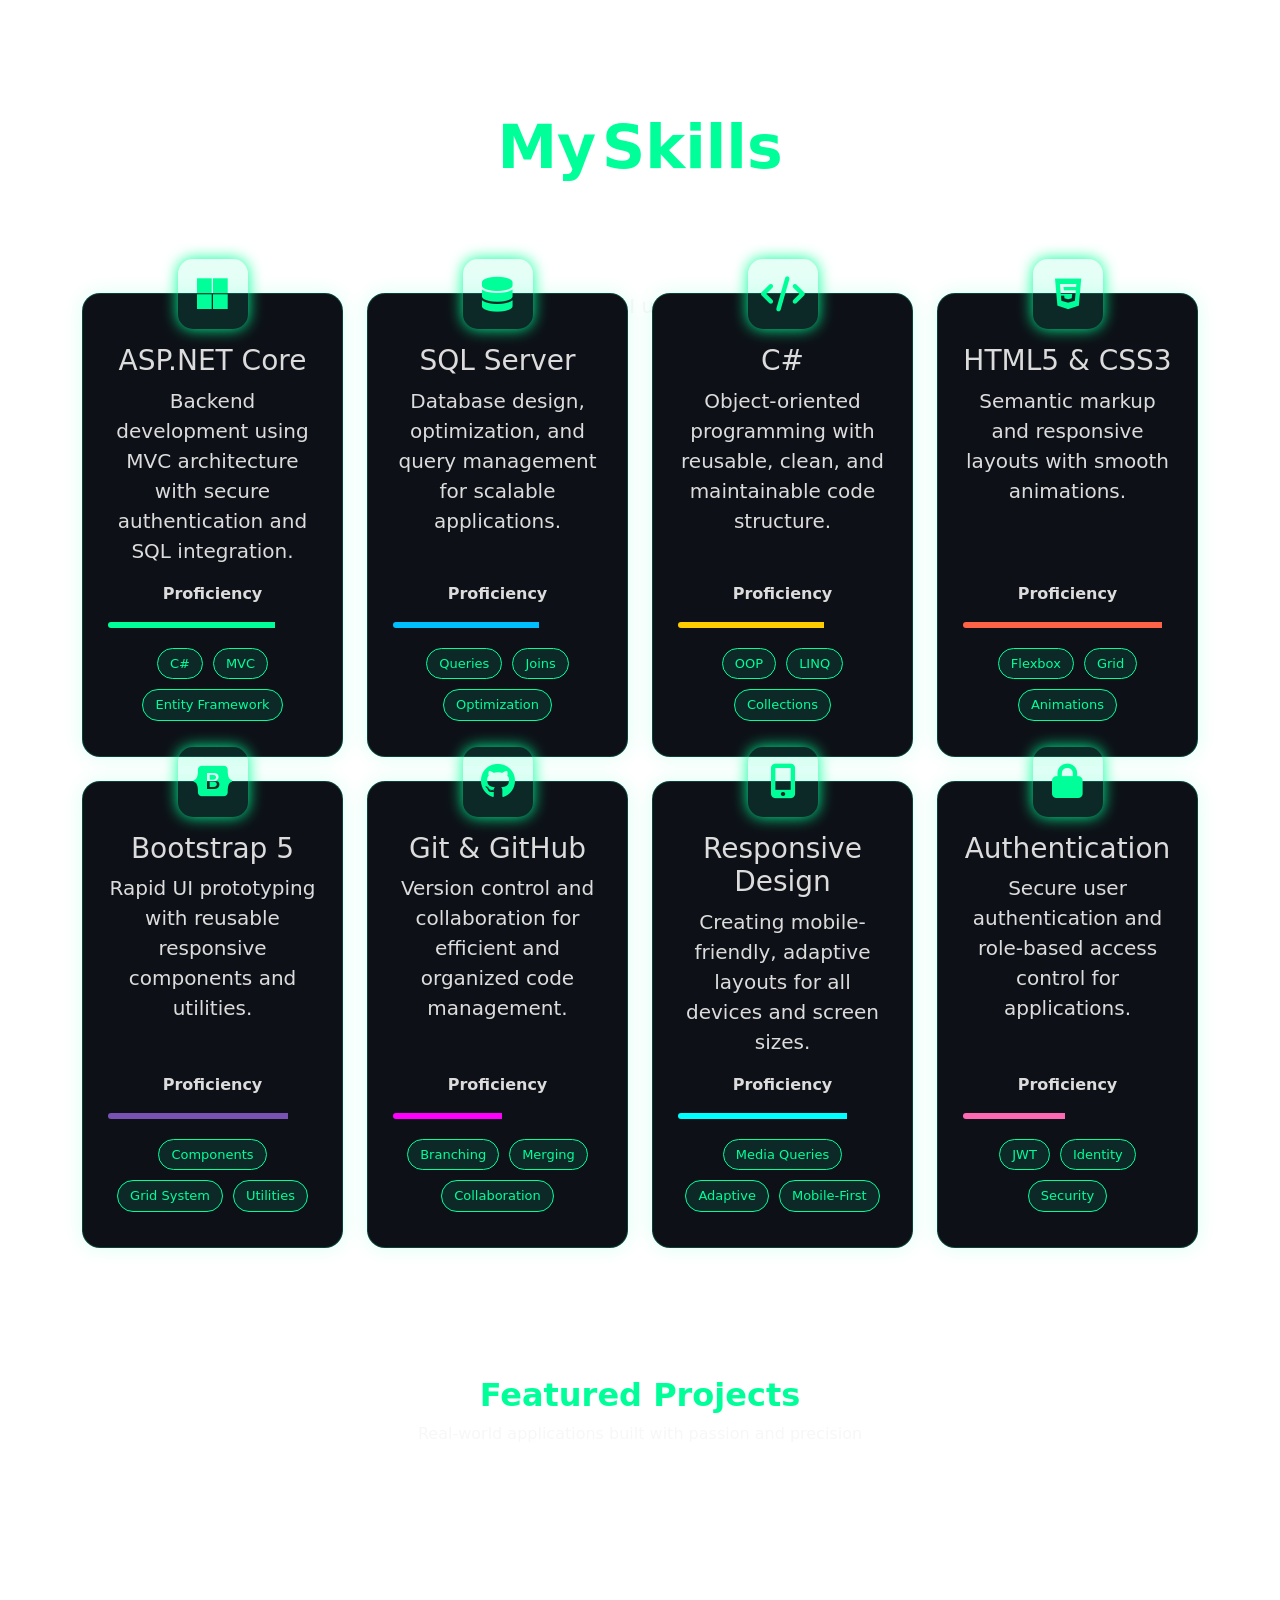
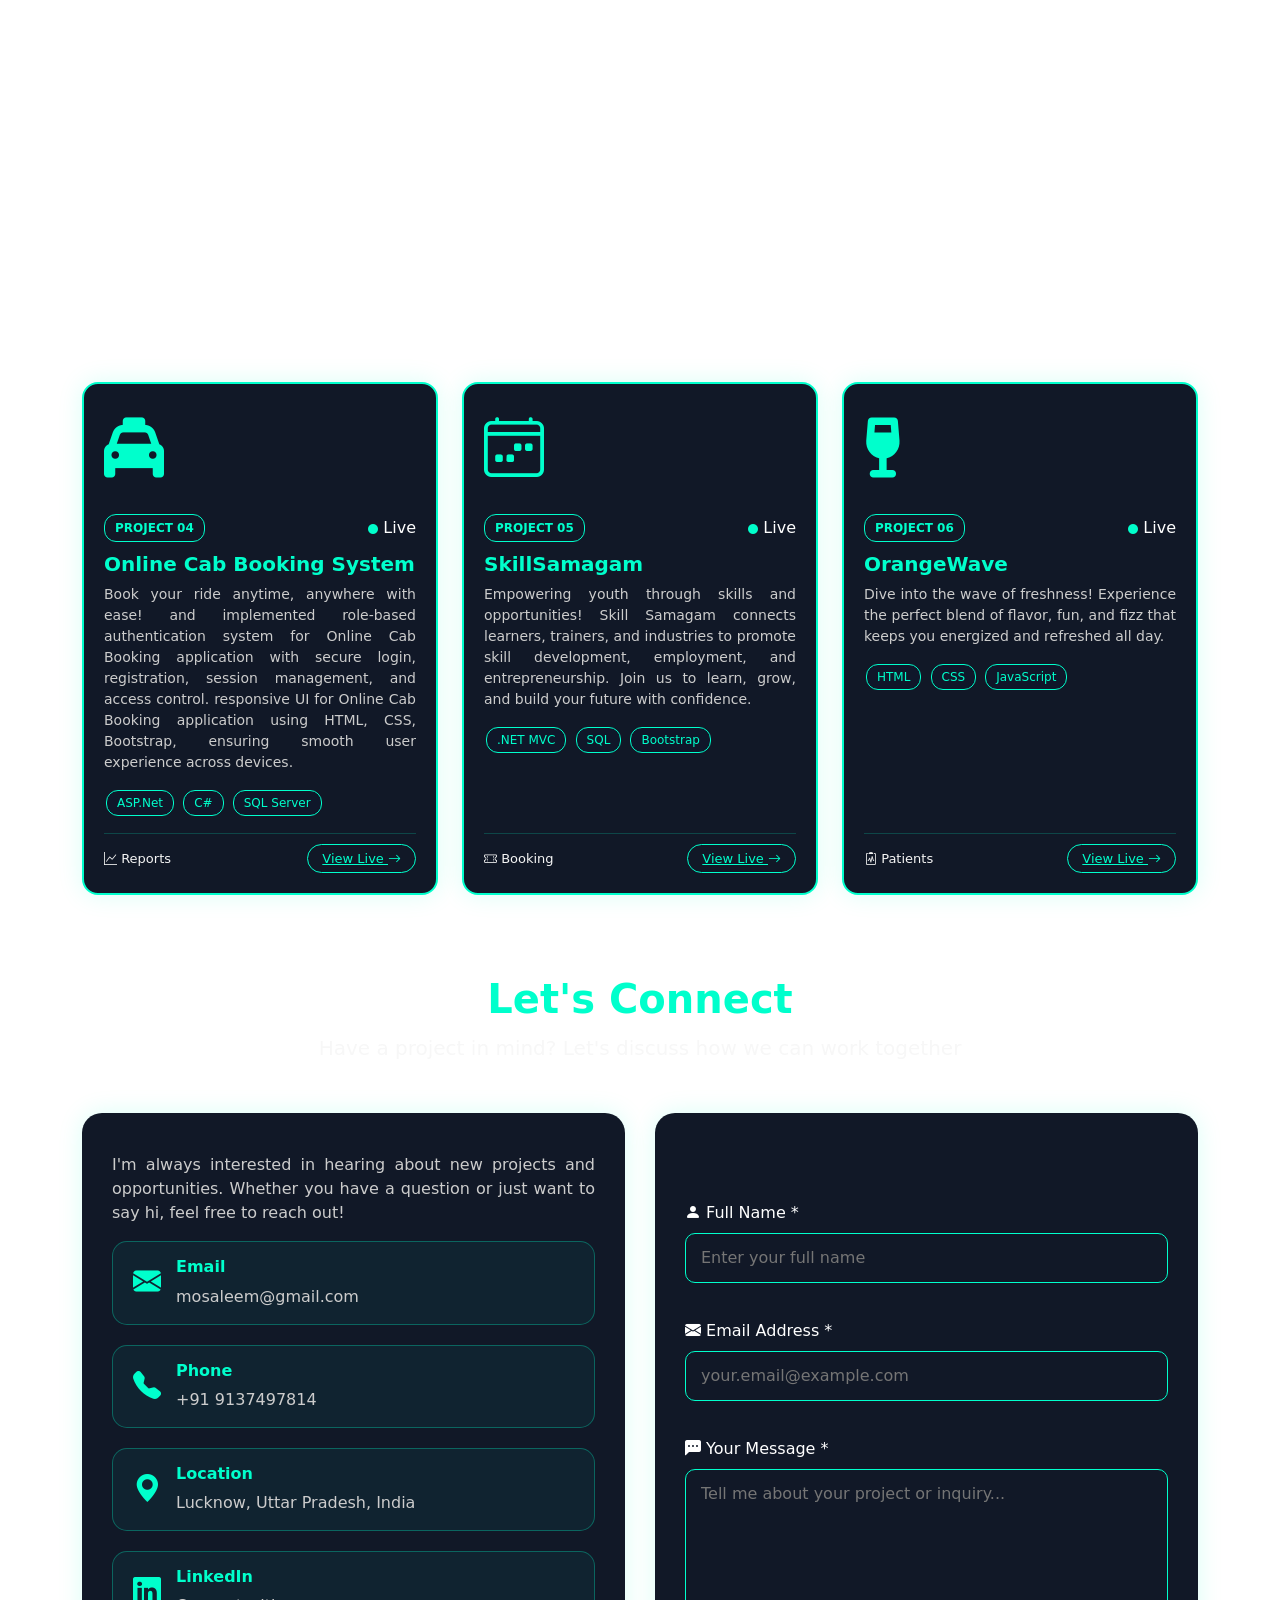
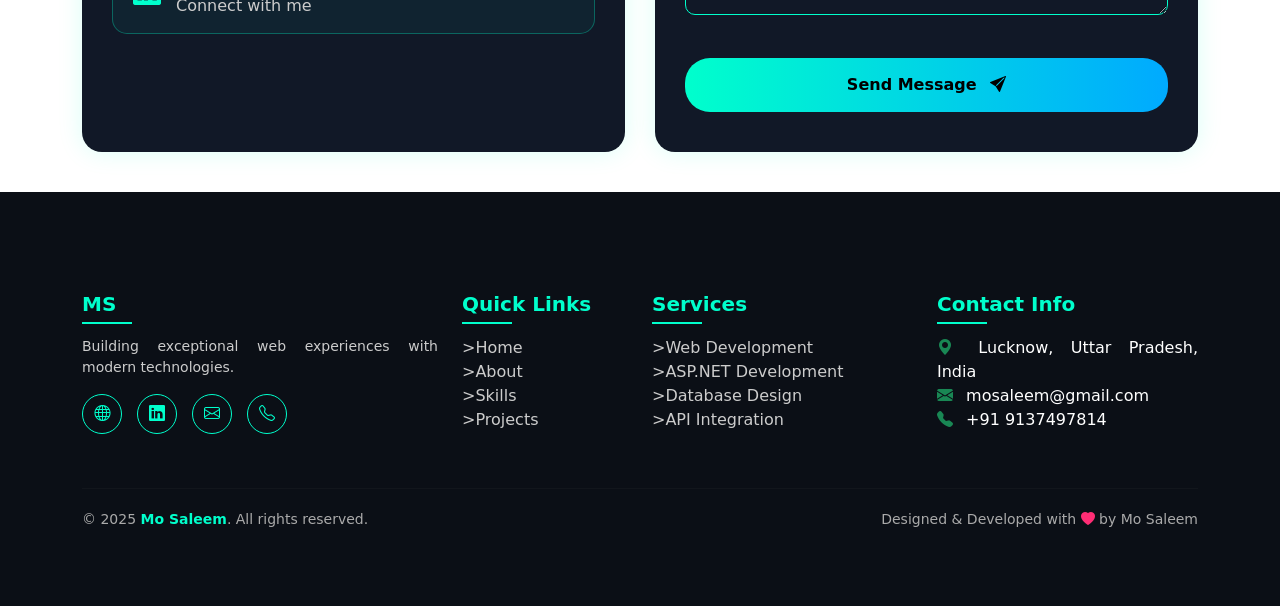
==== commit 67248eaa: "Add Google site verification meta tag Added Google site verification meta tag for SEO." ====
--- a/index.html
+++ b/index.html
@@ -2,6 +2,7 @@
 <html lang="en">
 
 <head>
+    <meta name="google-site-verification" content="gmJ1bZLfJilSFGm0OjKALfC3U6VBdn4nRiy-lOPAuv4" />
     <meta name="description"
         content="Mo Saleem - Full Stack Developer and ASP.NET Core MVC Expert. Experienced in building scalable web applications, database management, UI/UX, and API integration.">
     <meta name="keywords"
@@ -789,4 +790,4 @@
     </script>
 </body>
 
-</html>+</html>
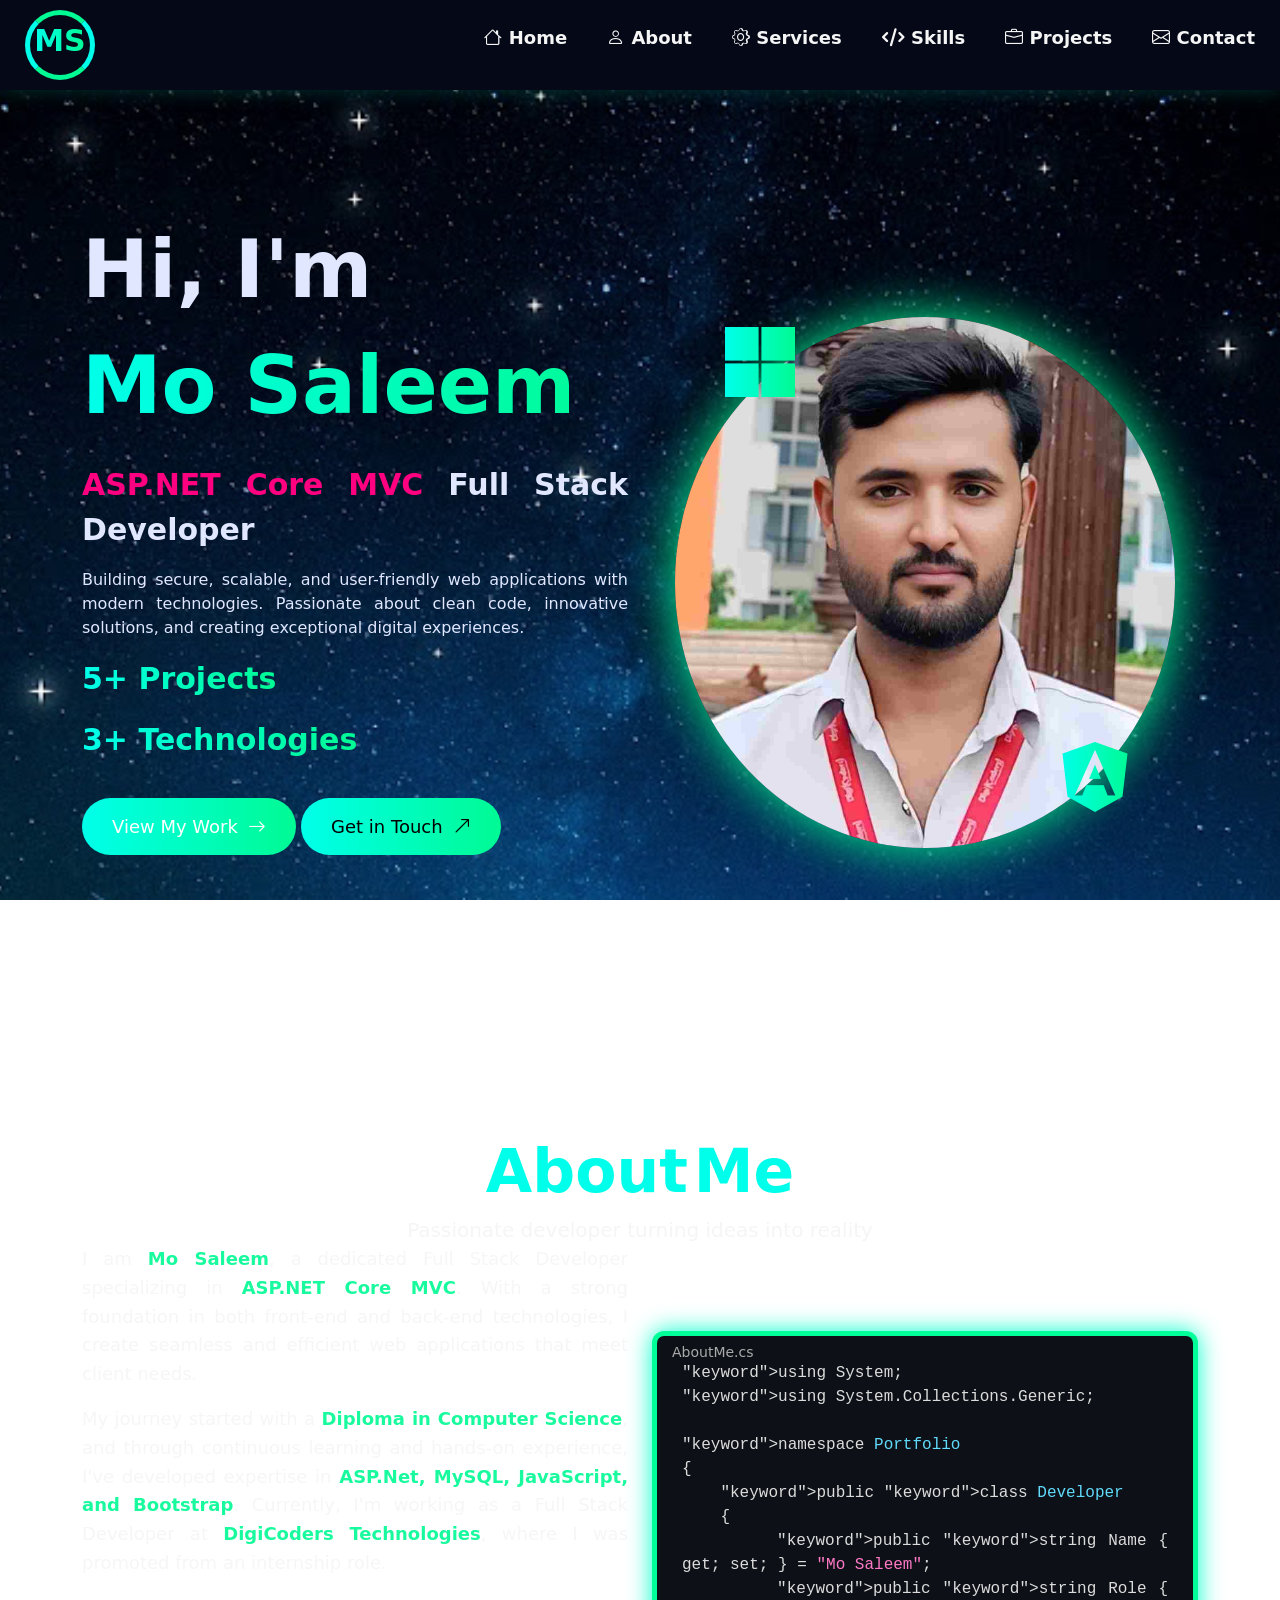
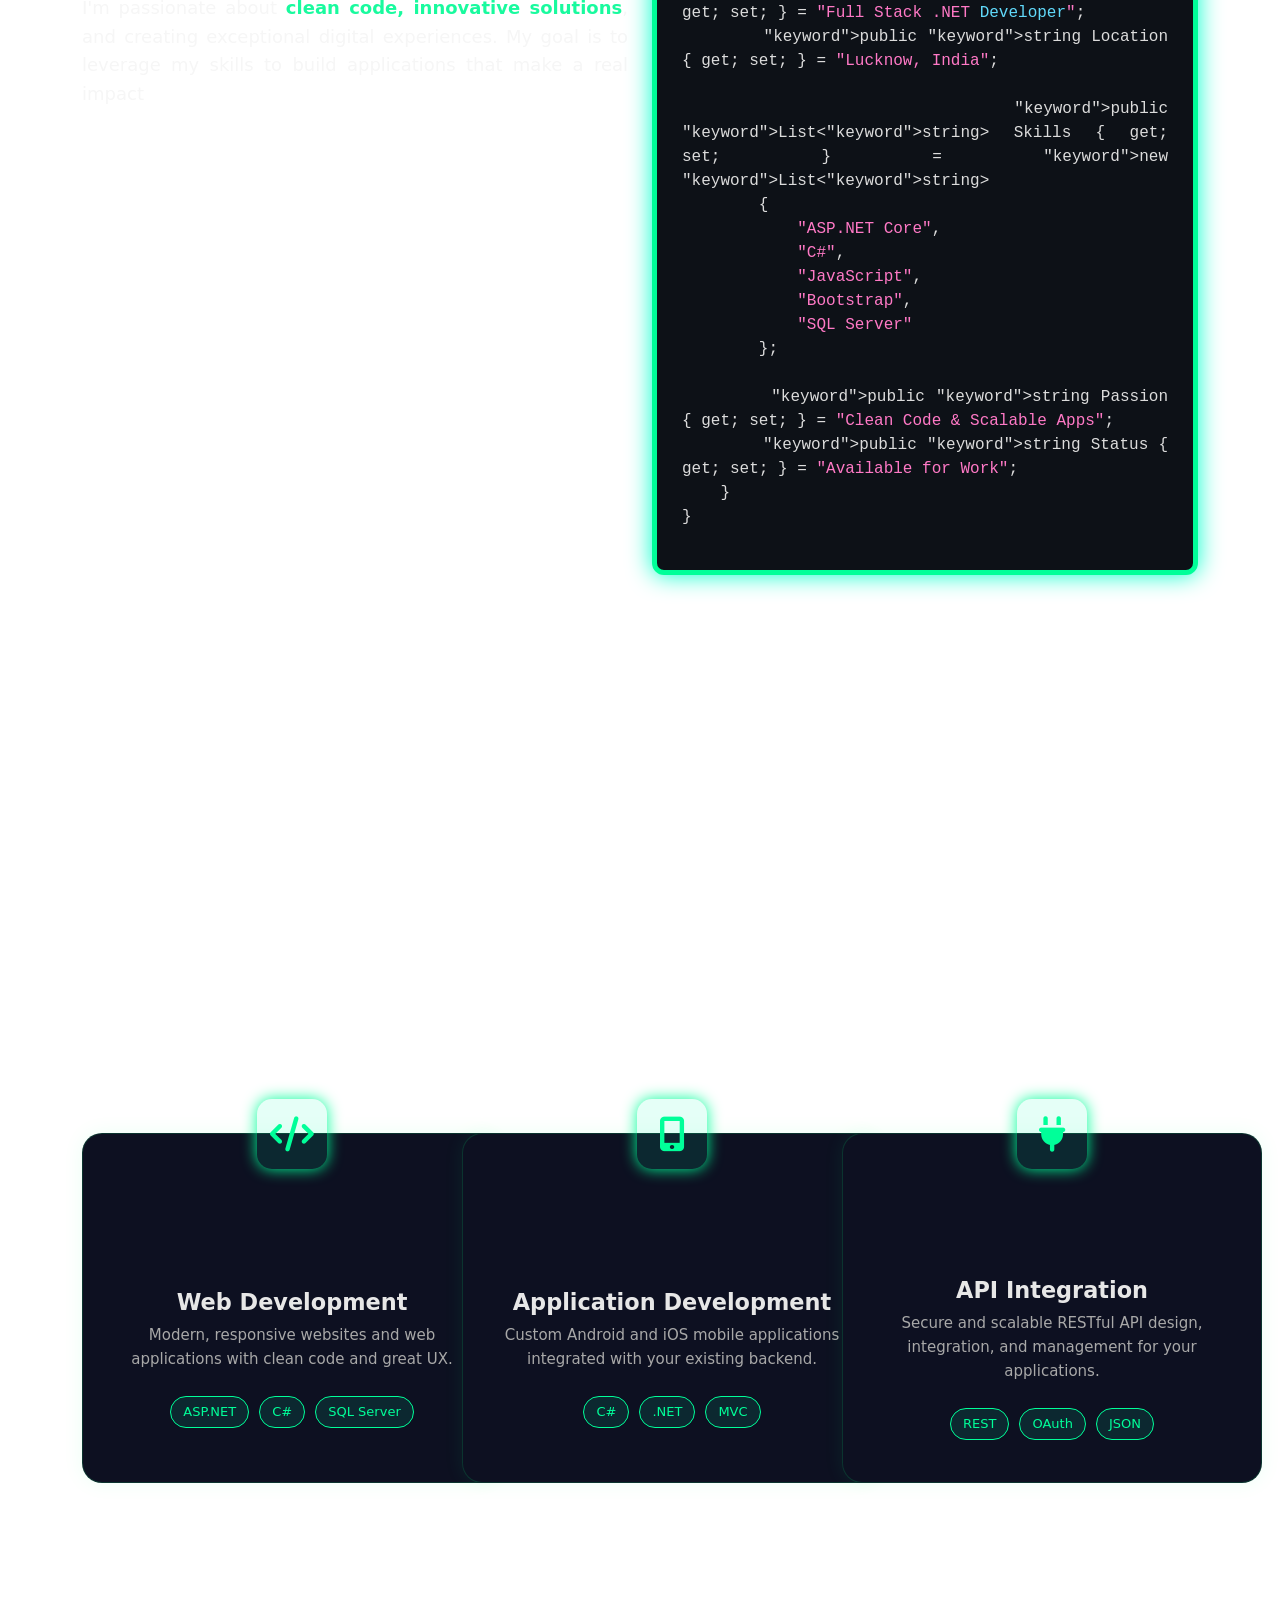
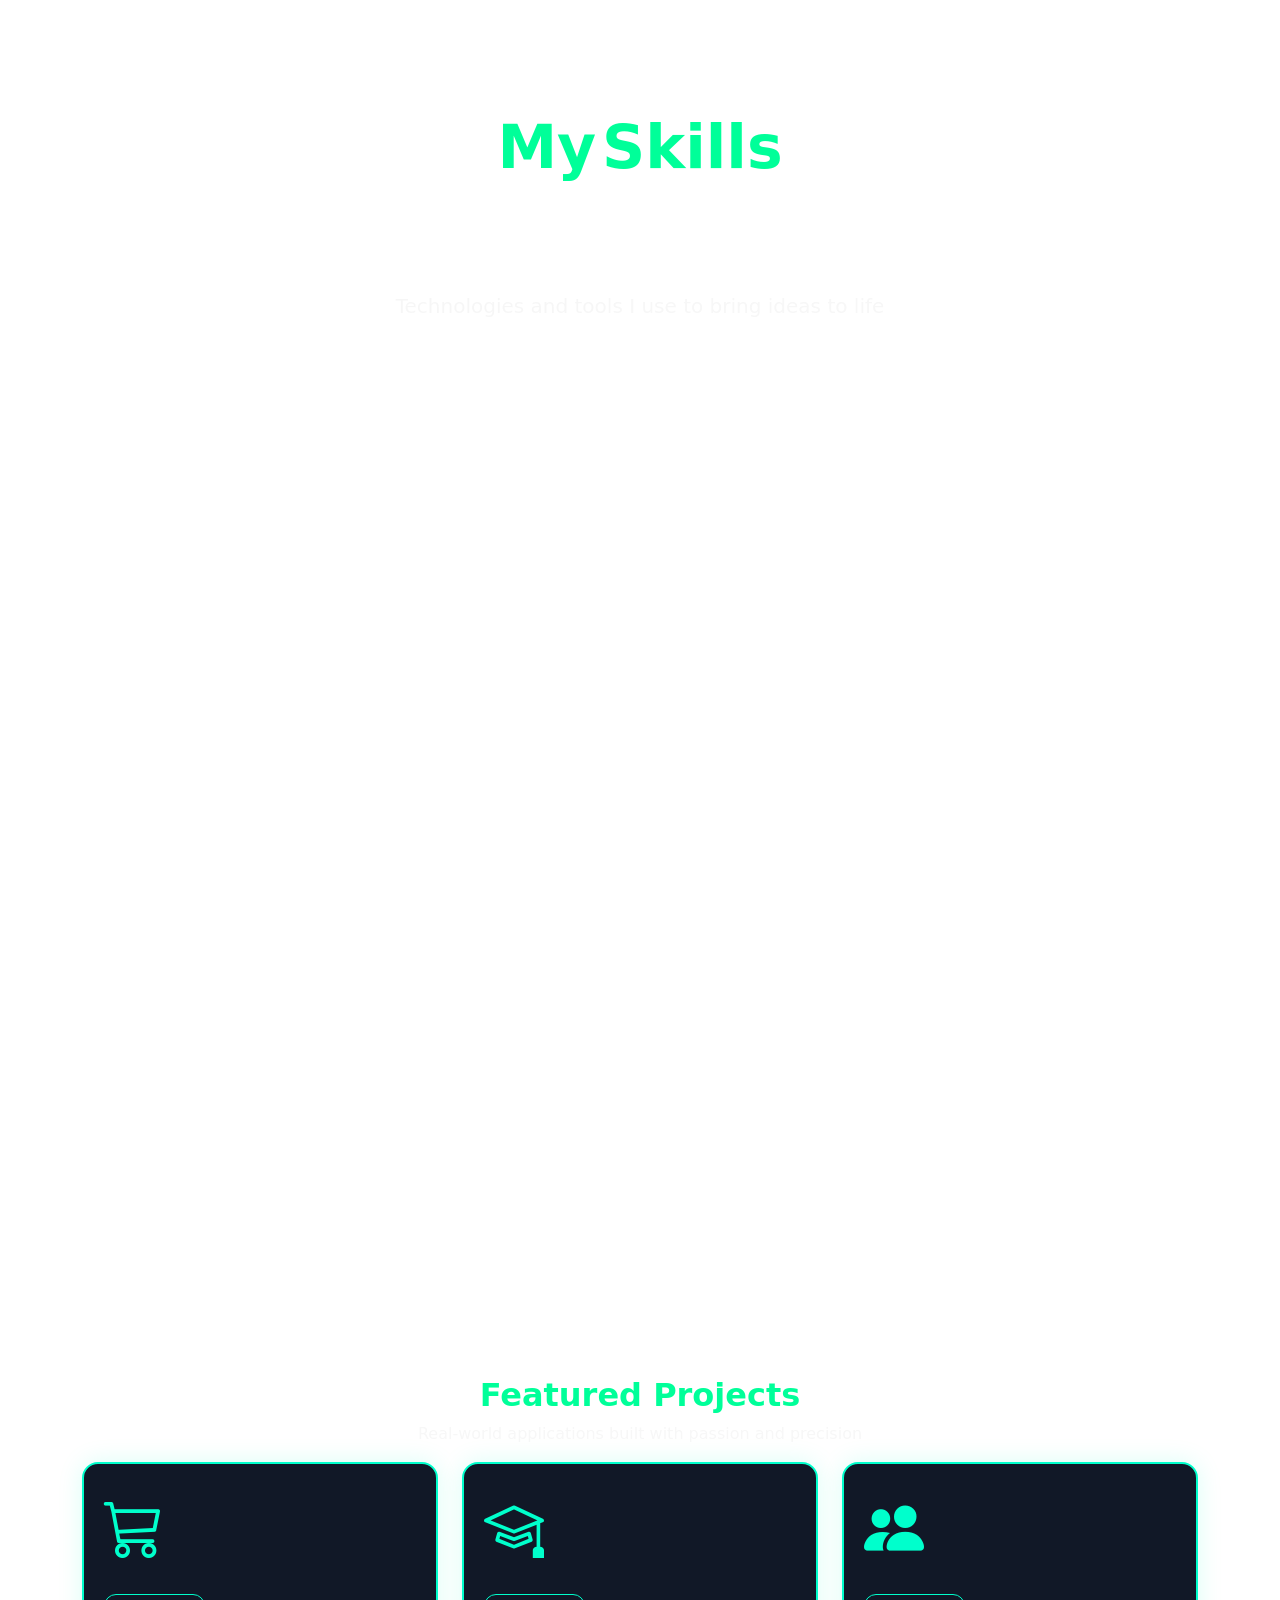
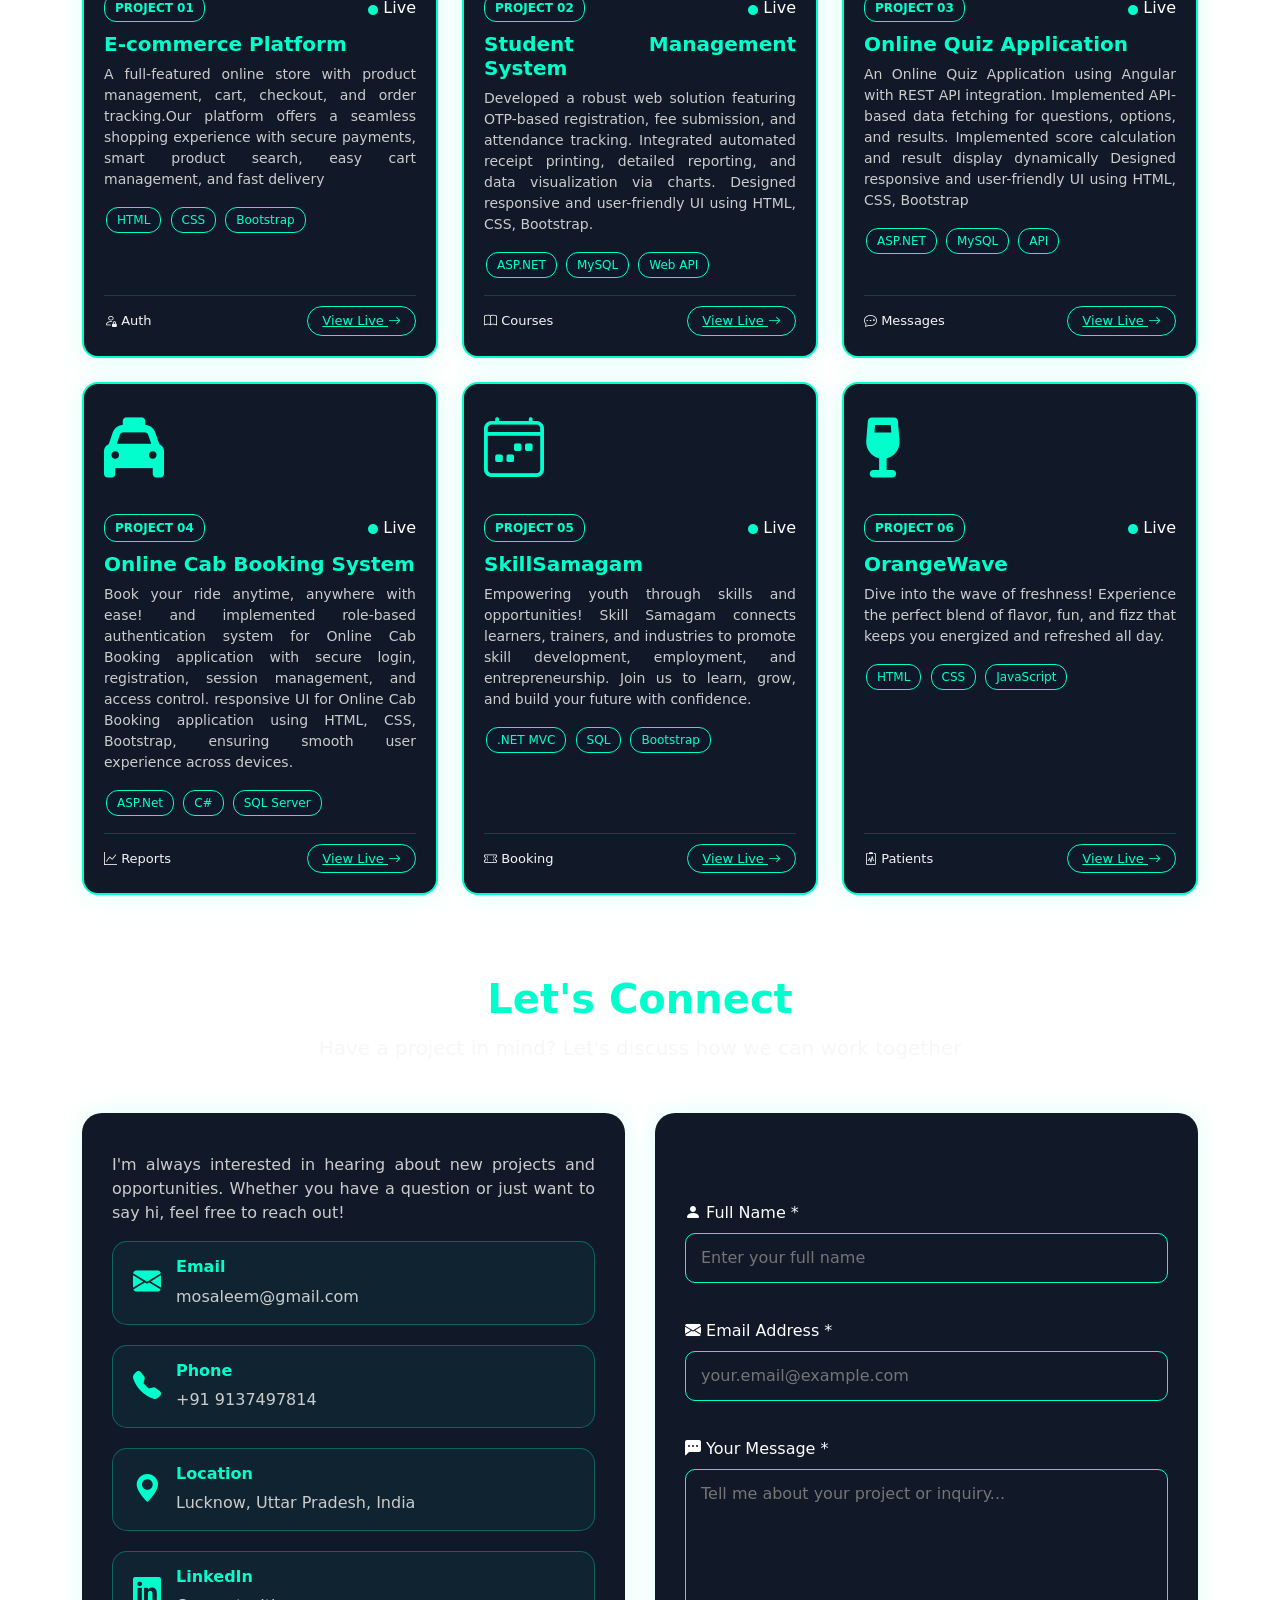
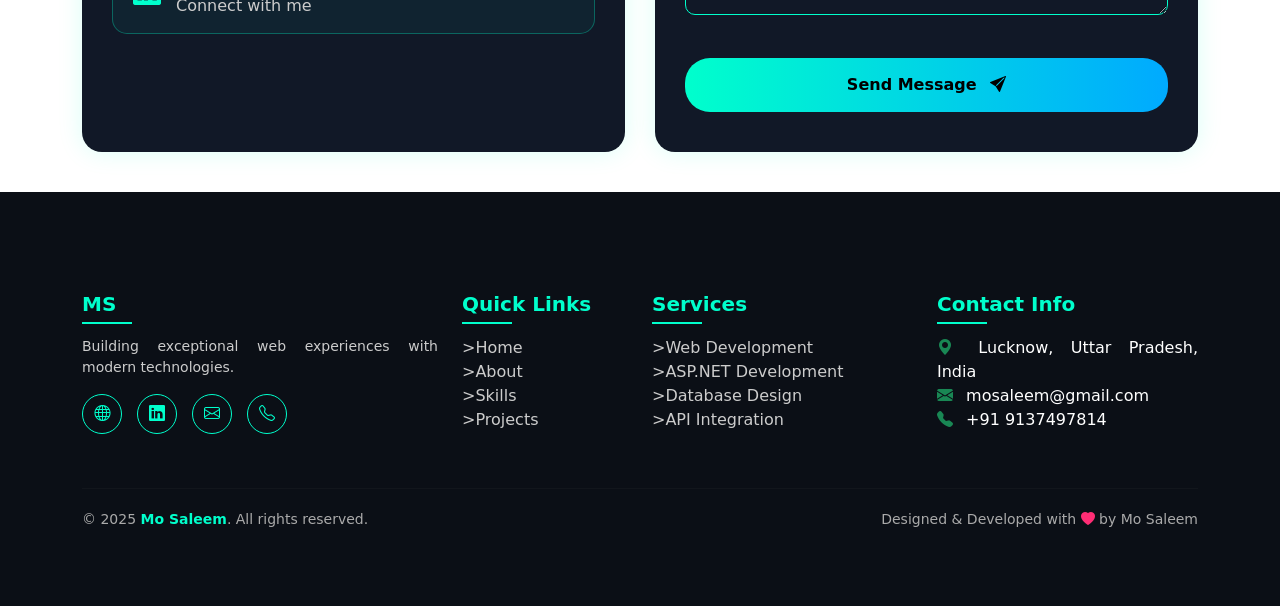
==== commit 6b2c0a60: "Update title in index.html" ====
--- a/index.html
+++ b/index.html
@@ -11,7 +11,7 @@
     <meta name="robots" content="index, follow">
     <meta charset="UTF-8">
     <meta name="viewport" content="width=device-width, initial-scale=1.0">
-    <title>Mo Saleem - Full Stack Developer & ASP.NET Core MVC Expert</title>
+    <title>Mo Saleem - Full Stack Developer786</title>
     <link rel="icon" type="image/x-icon" href="Images/saleem1111 (2).jpg">
     <link rel="stylesheet" href="CSS/style.css">
     <link rel="stylesheet" href="https://cdn.jsdelivr.net/npm/bootstrap-icons@1.13.1/font/bootstrap-icons.min.css">
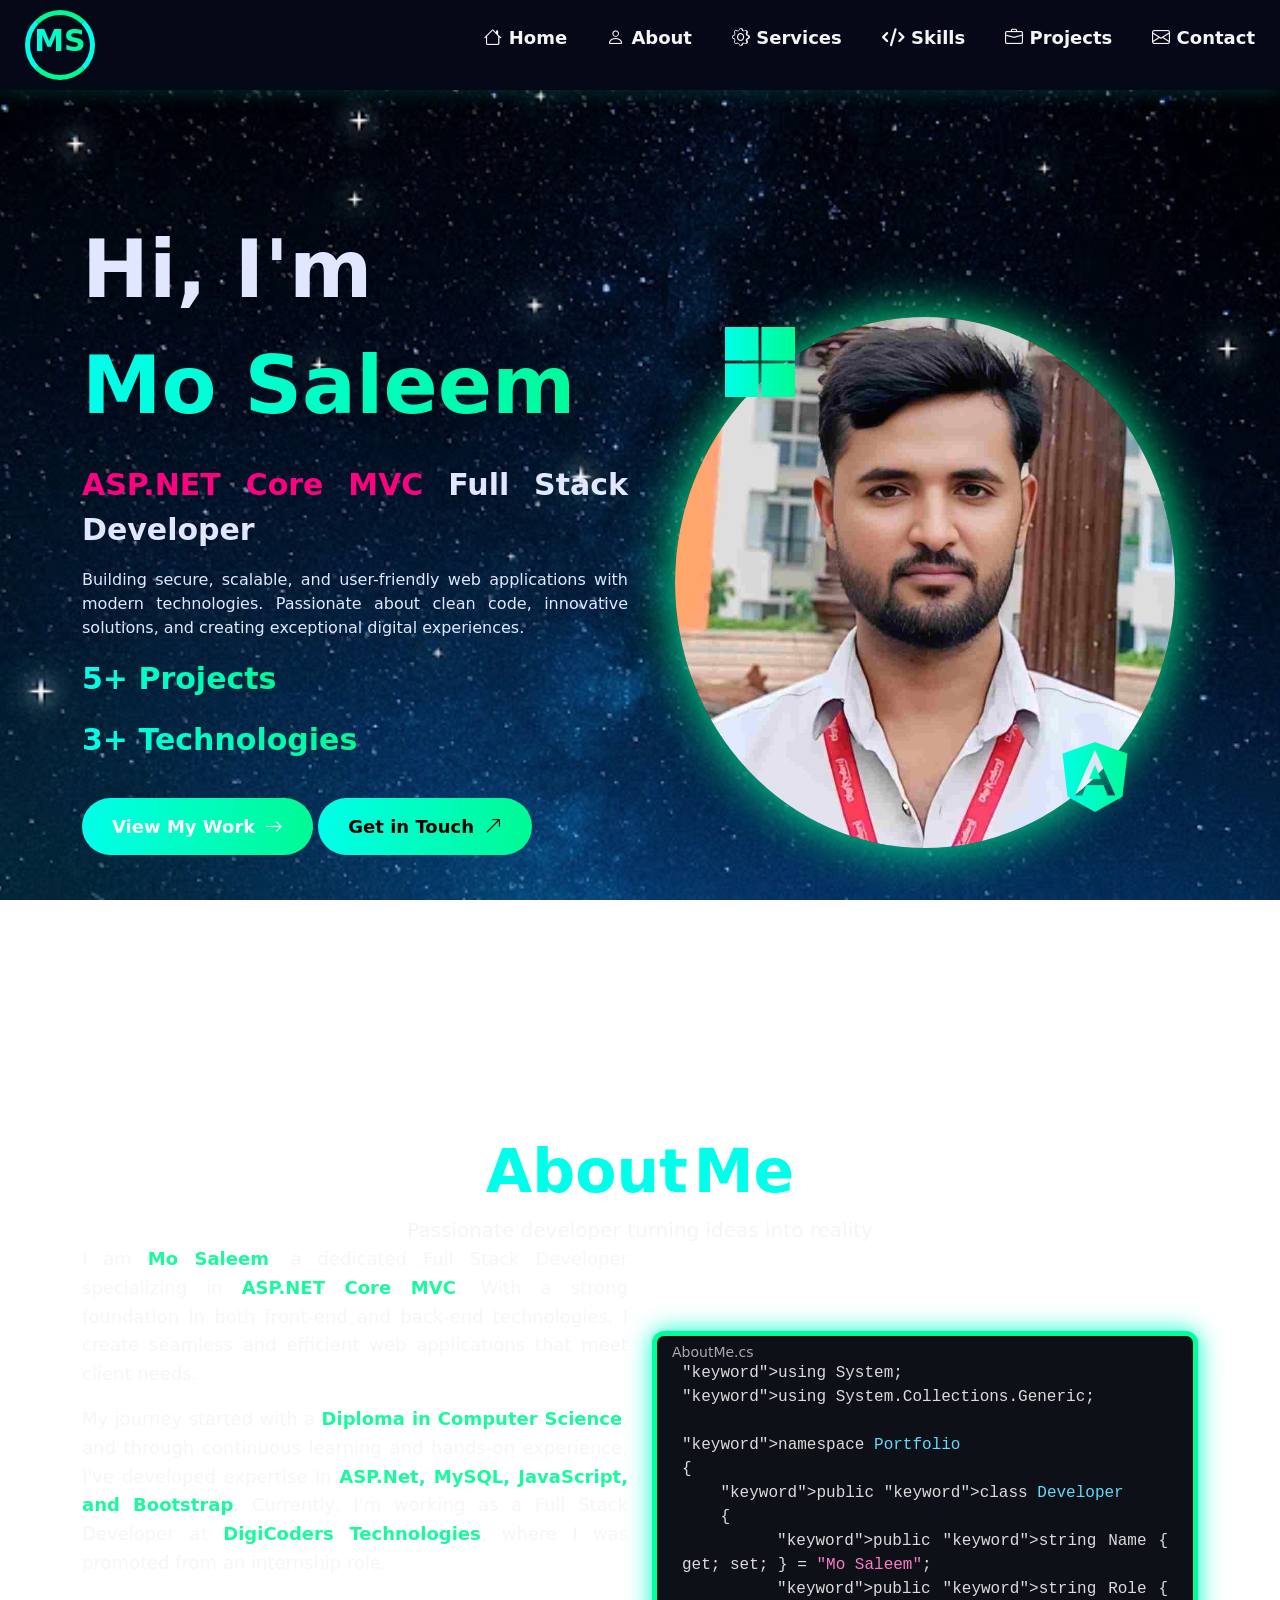
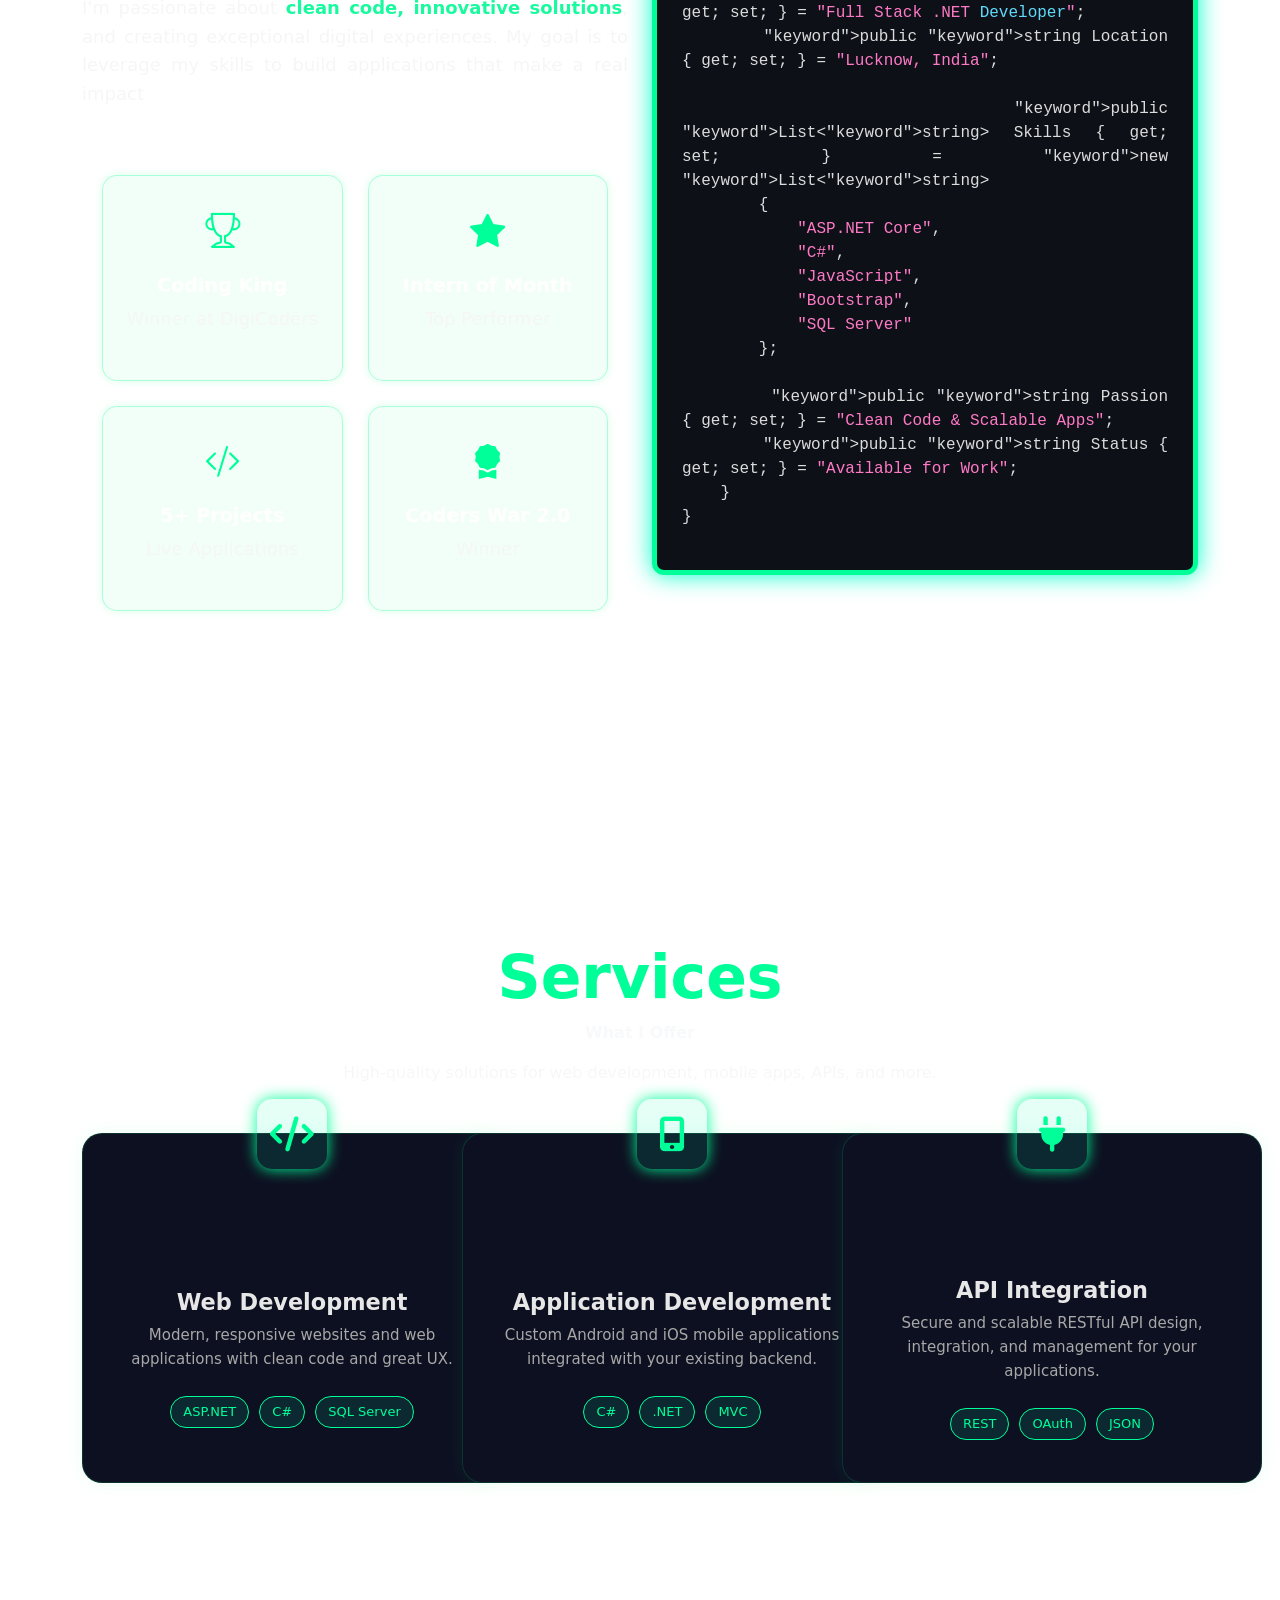
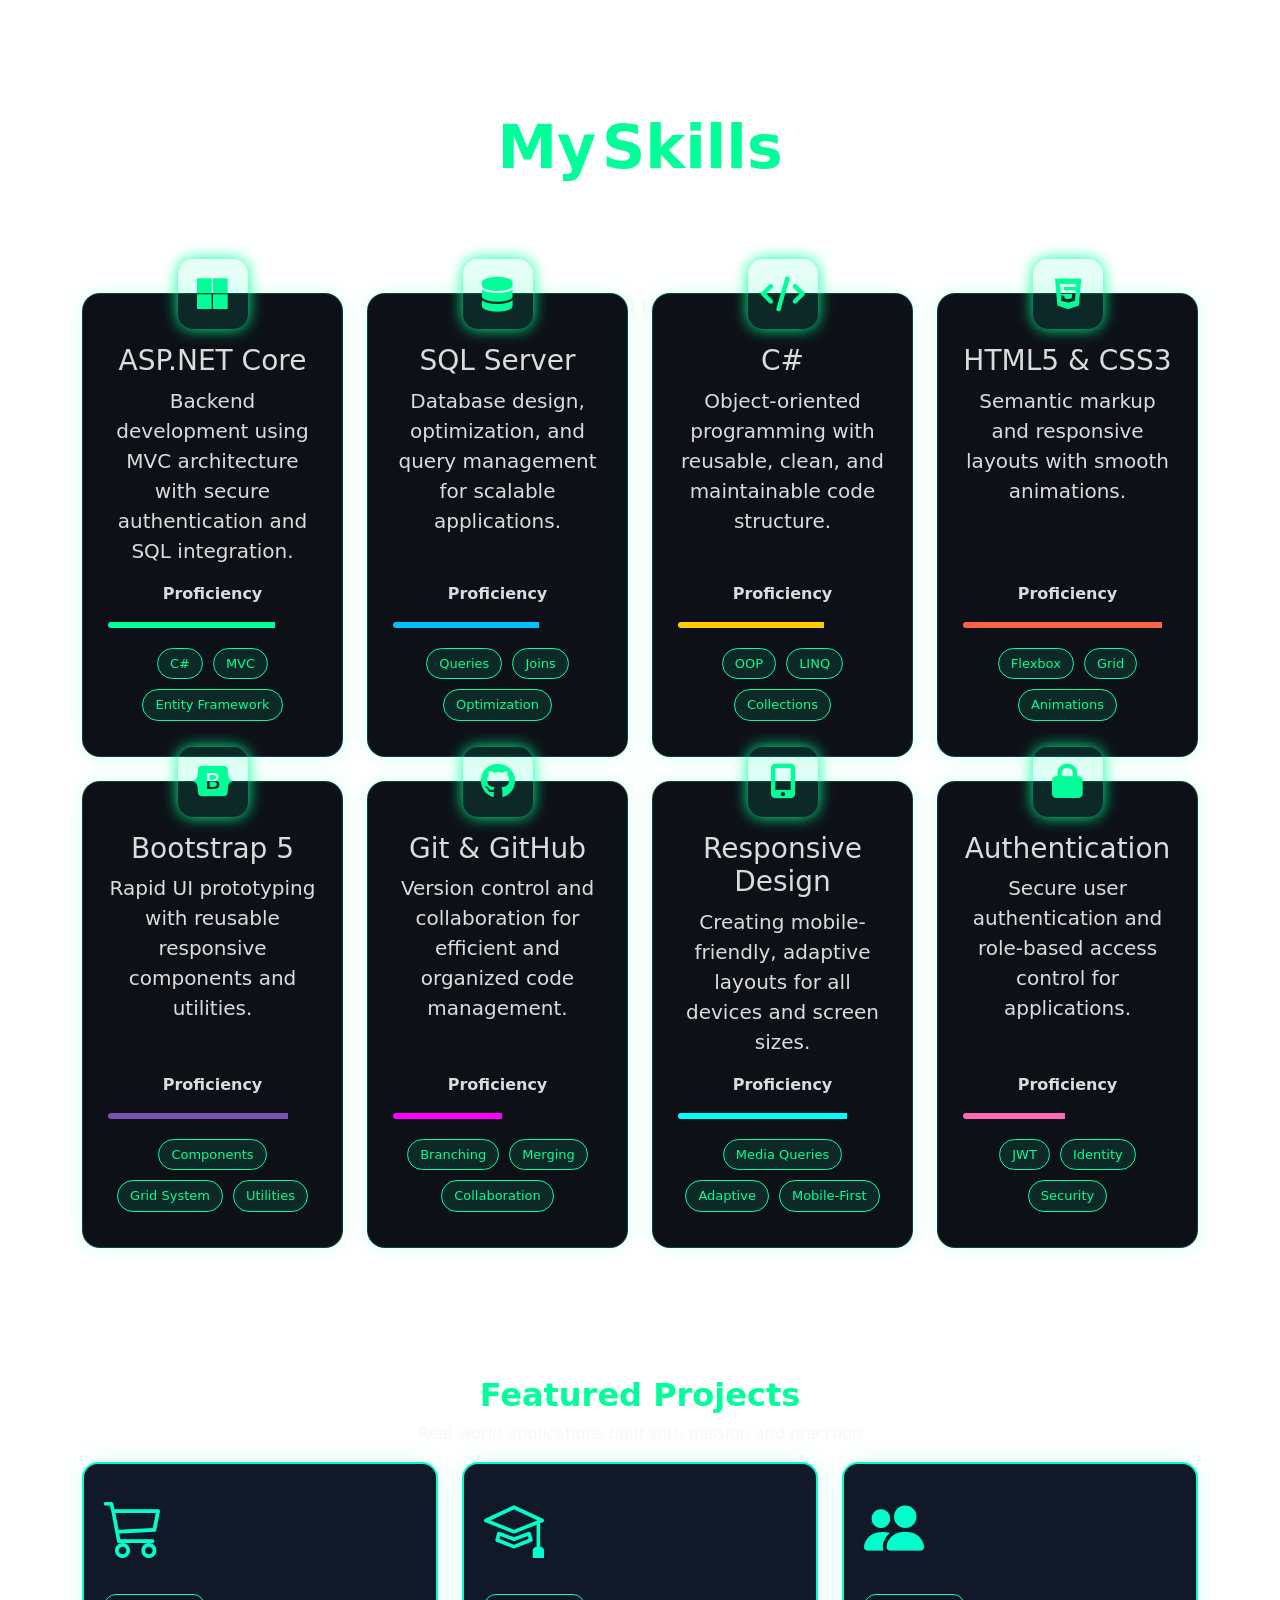
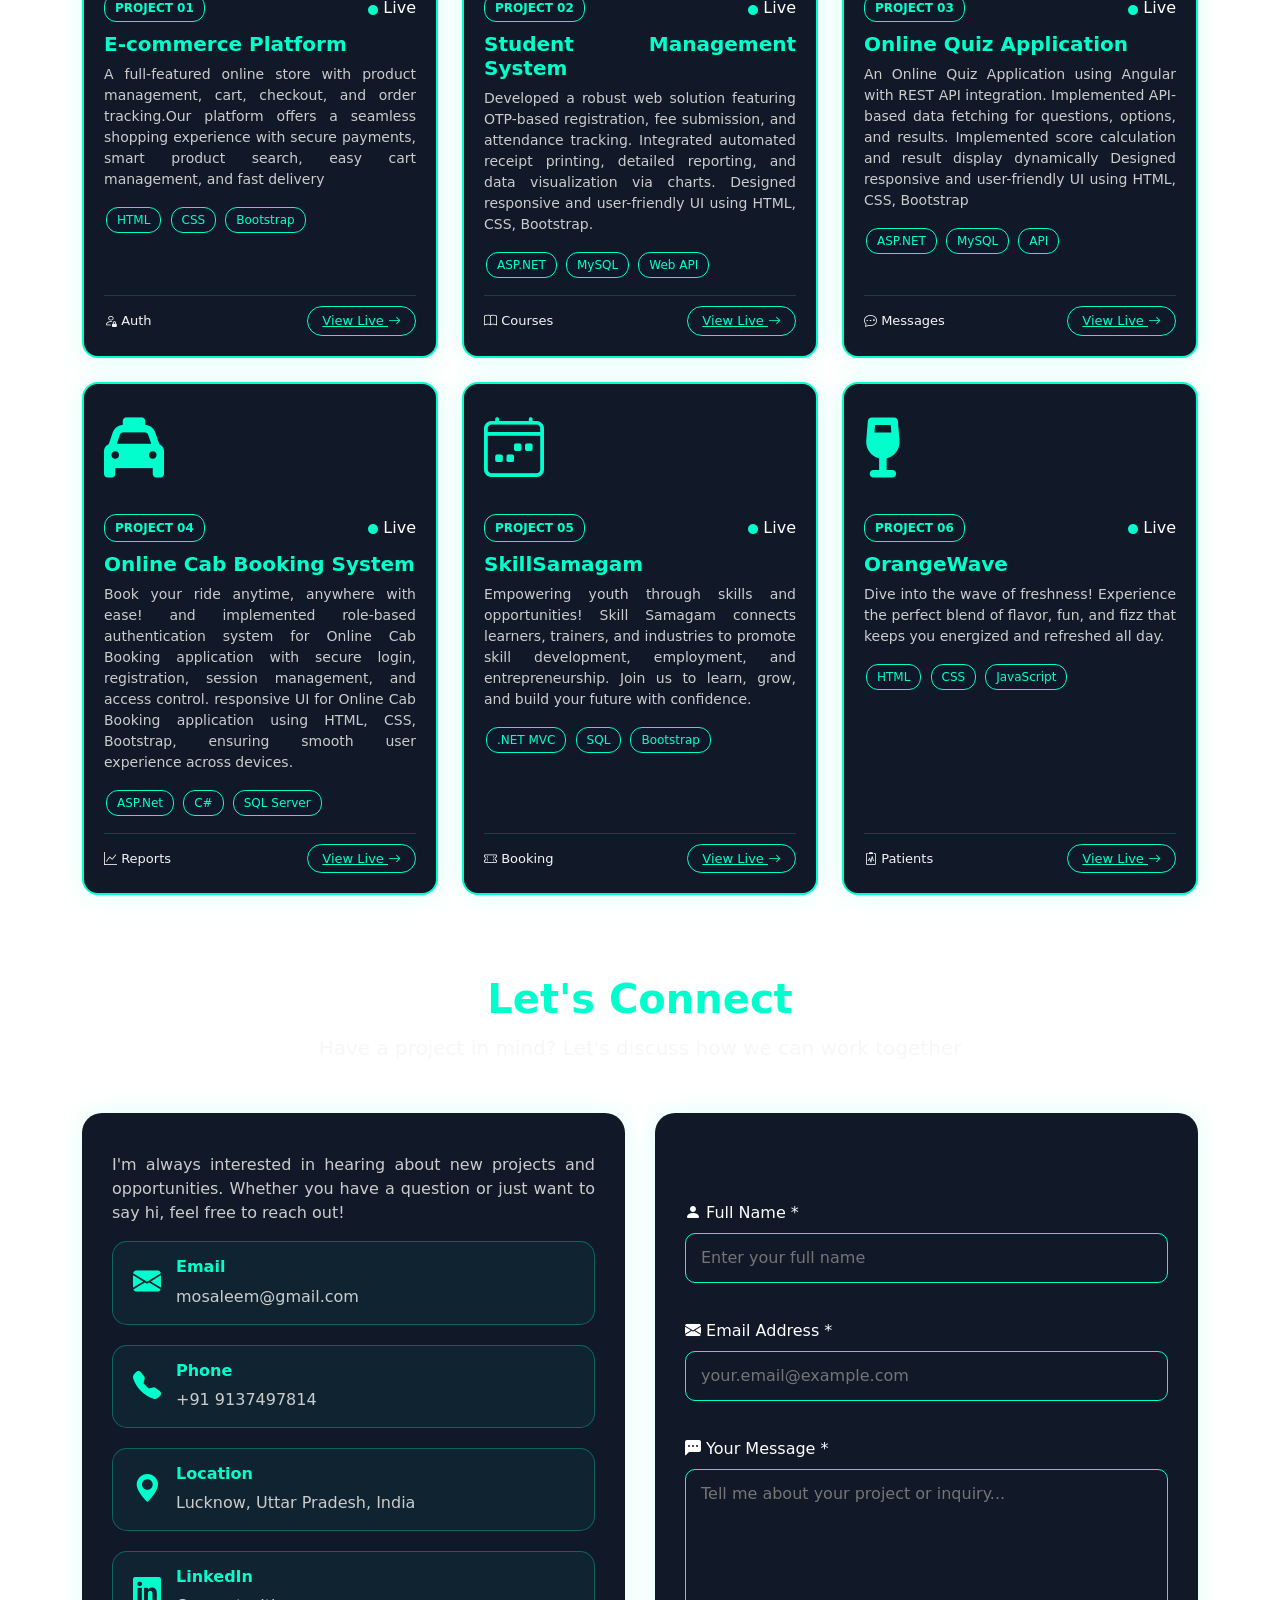
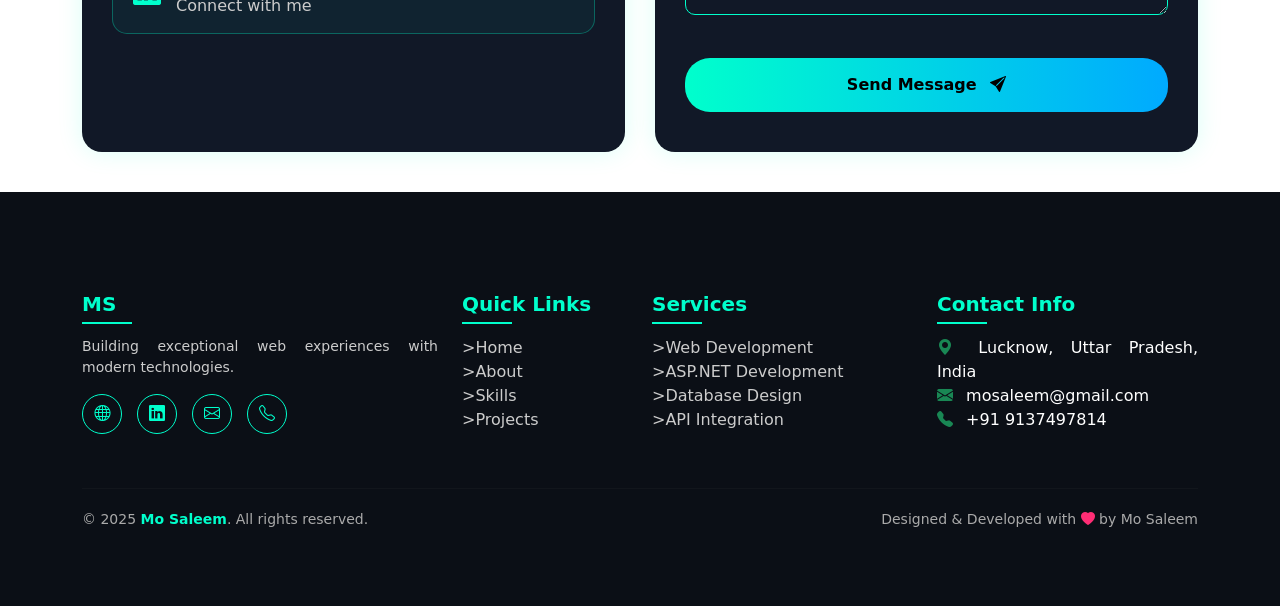
==== commit 5d8d02ee: "Make buttons bold in index.html" ====
--- a/index.html
+++ b/index.html
@@ -122,8 +122,8 @@
                         <div>
                             <p class="para2">3+ Technologies</p>
                         </div>
-                        <button href="#project" class="button">View My Work<i class="bi bi-arrow-right"></i></button>
-                        <a href="#contact" class="link">Get in Touch<i class="bi bi-arrow-up-right"></i></a>
+                        <button href="#project" class="button" style="font-weight:bold;">View My Work<i class="bi bi-arrow-right"></i></button>
+                        <a href="#contact" class="link" style="font-weight:bold;">Get in Touch<i class="bi bi-arrow-up-right"></i></a>
                     </div>
                     <div class="col-sm-6">
                         <div class="hero-image">
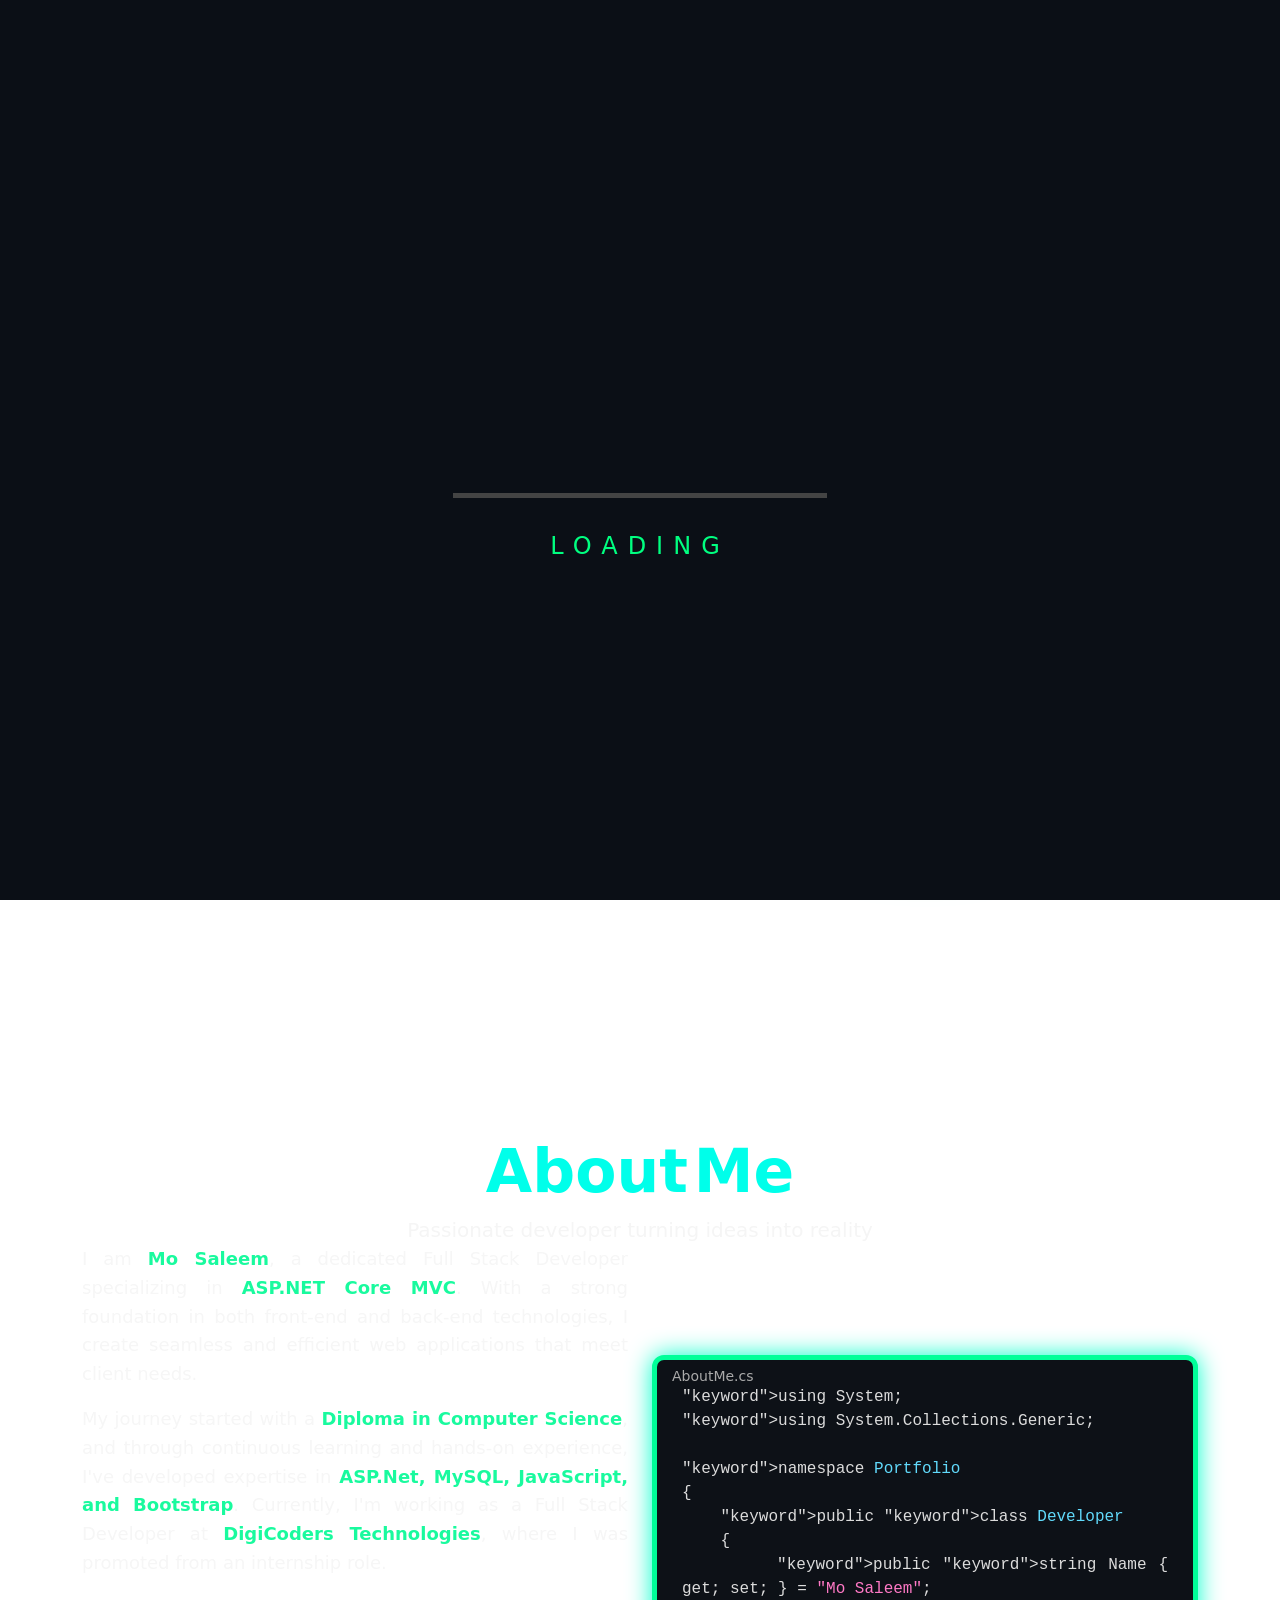
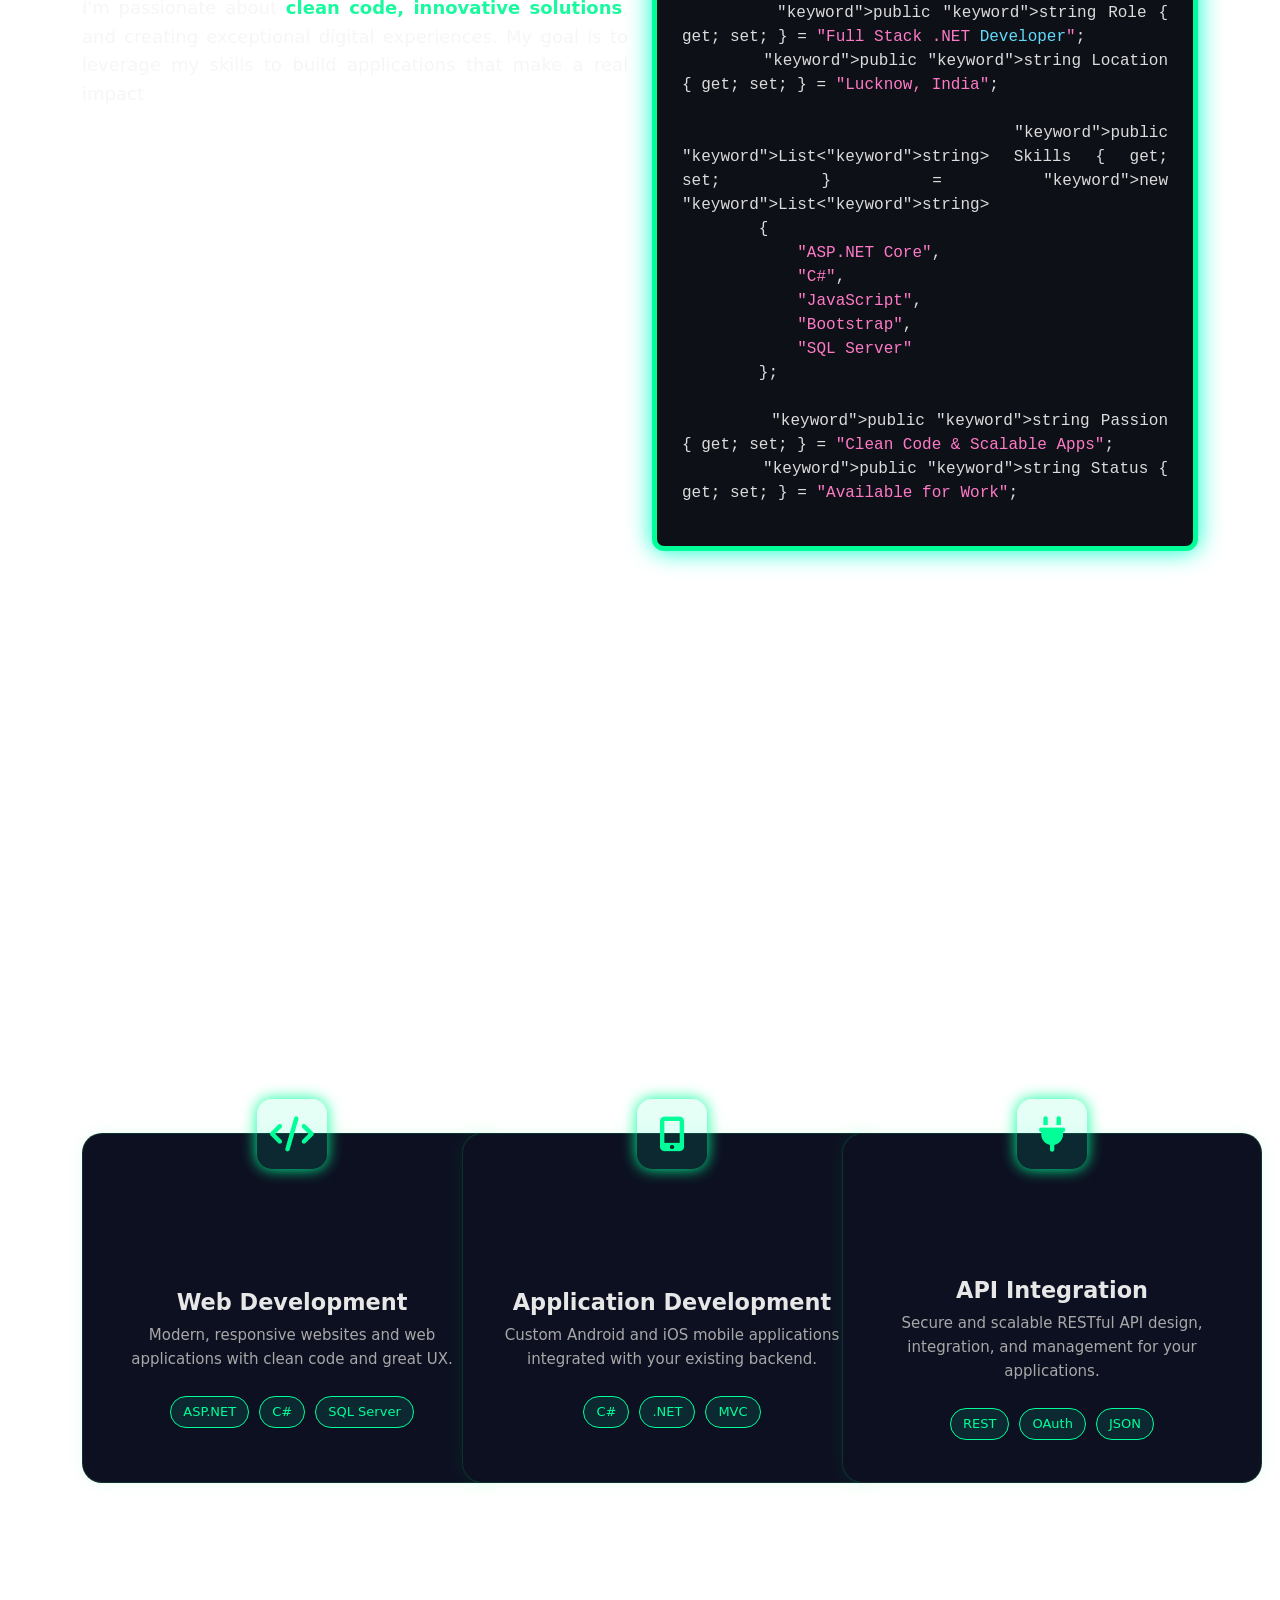
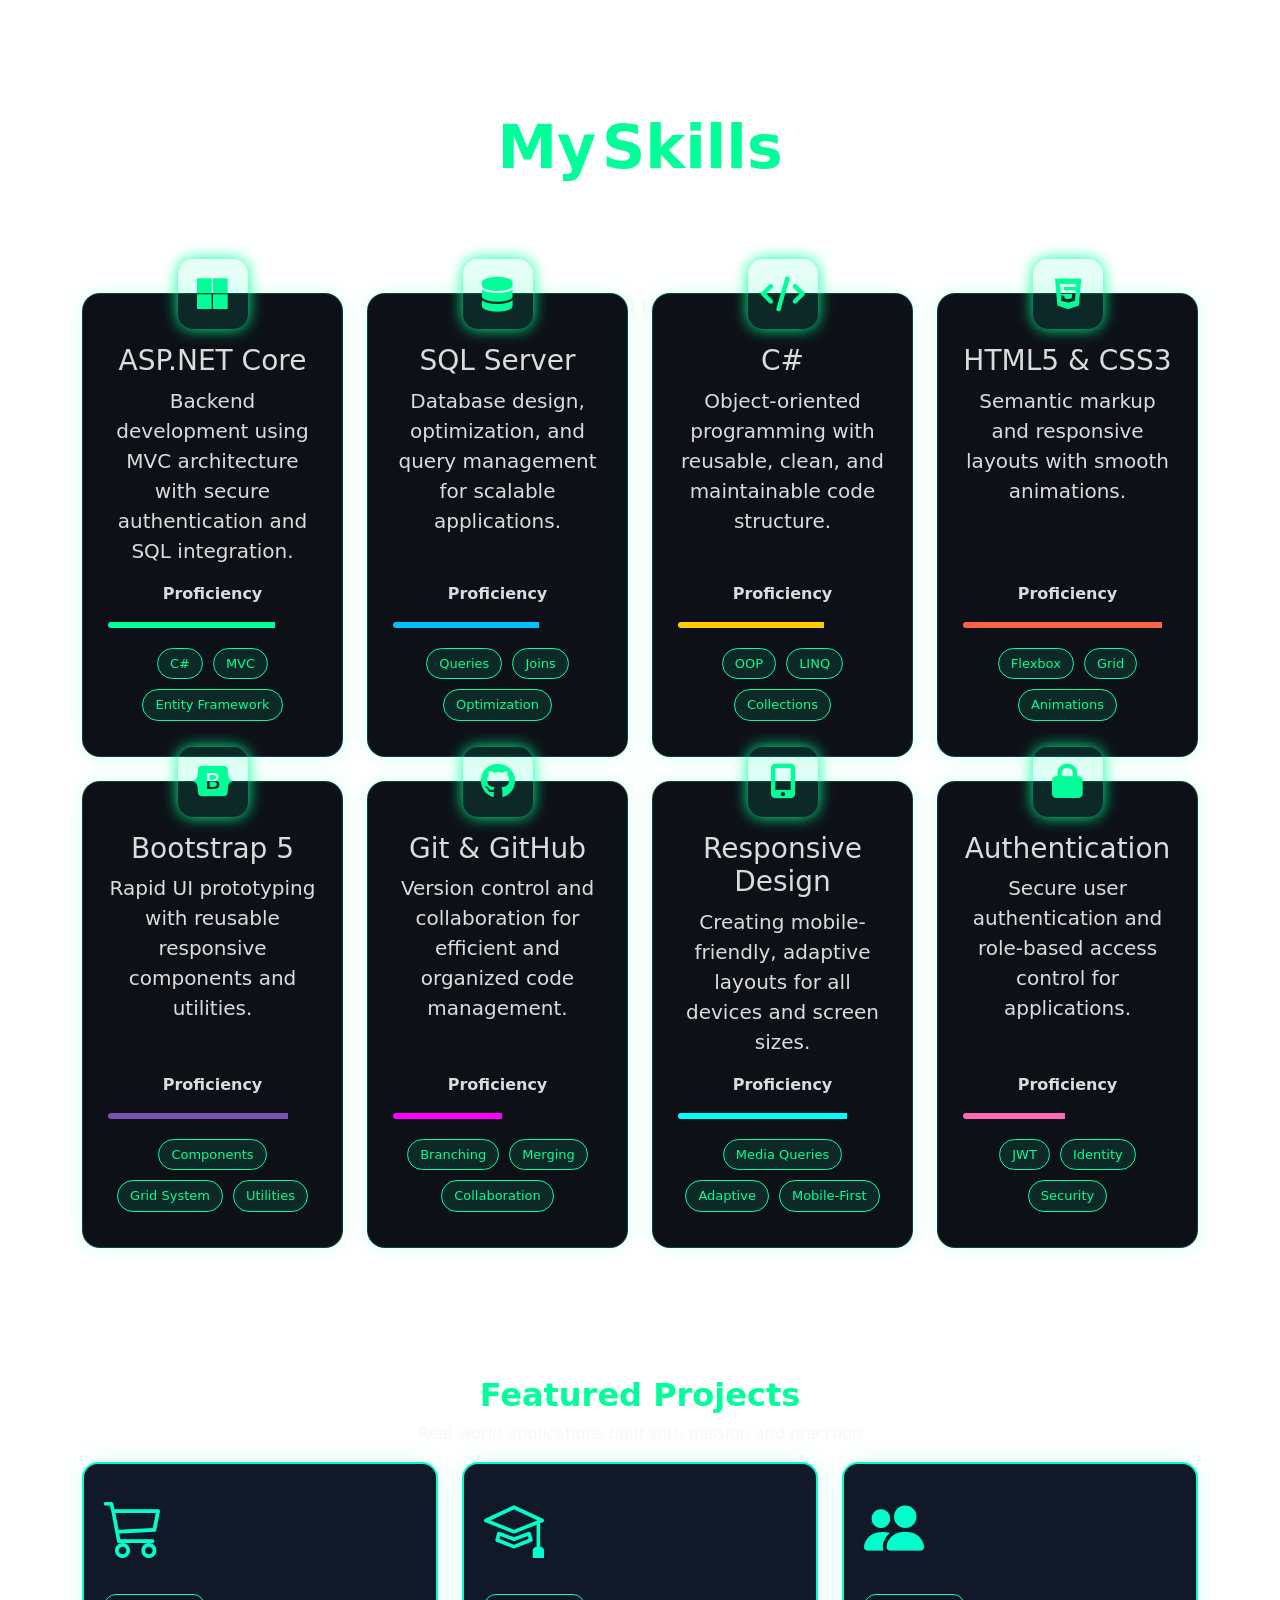
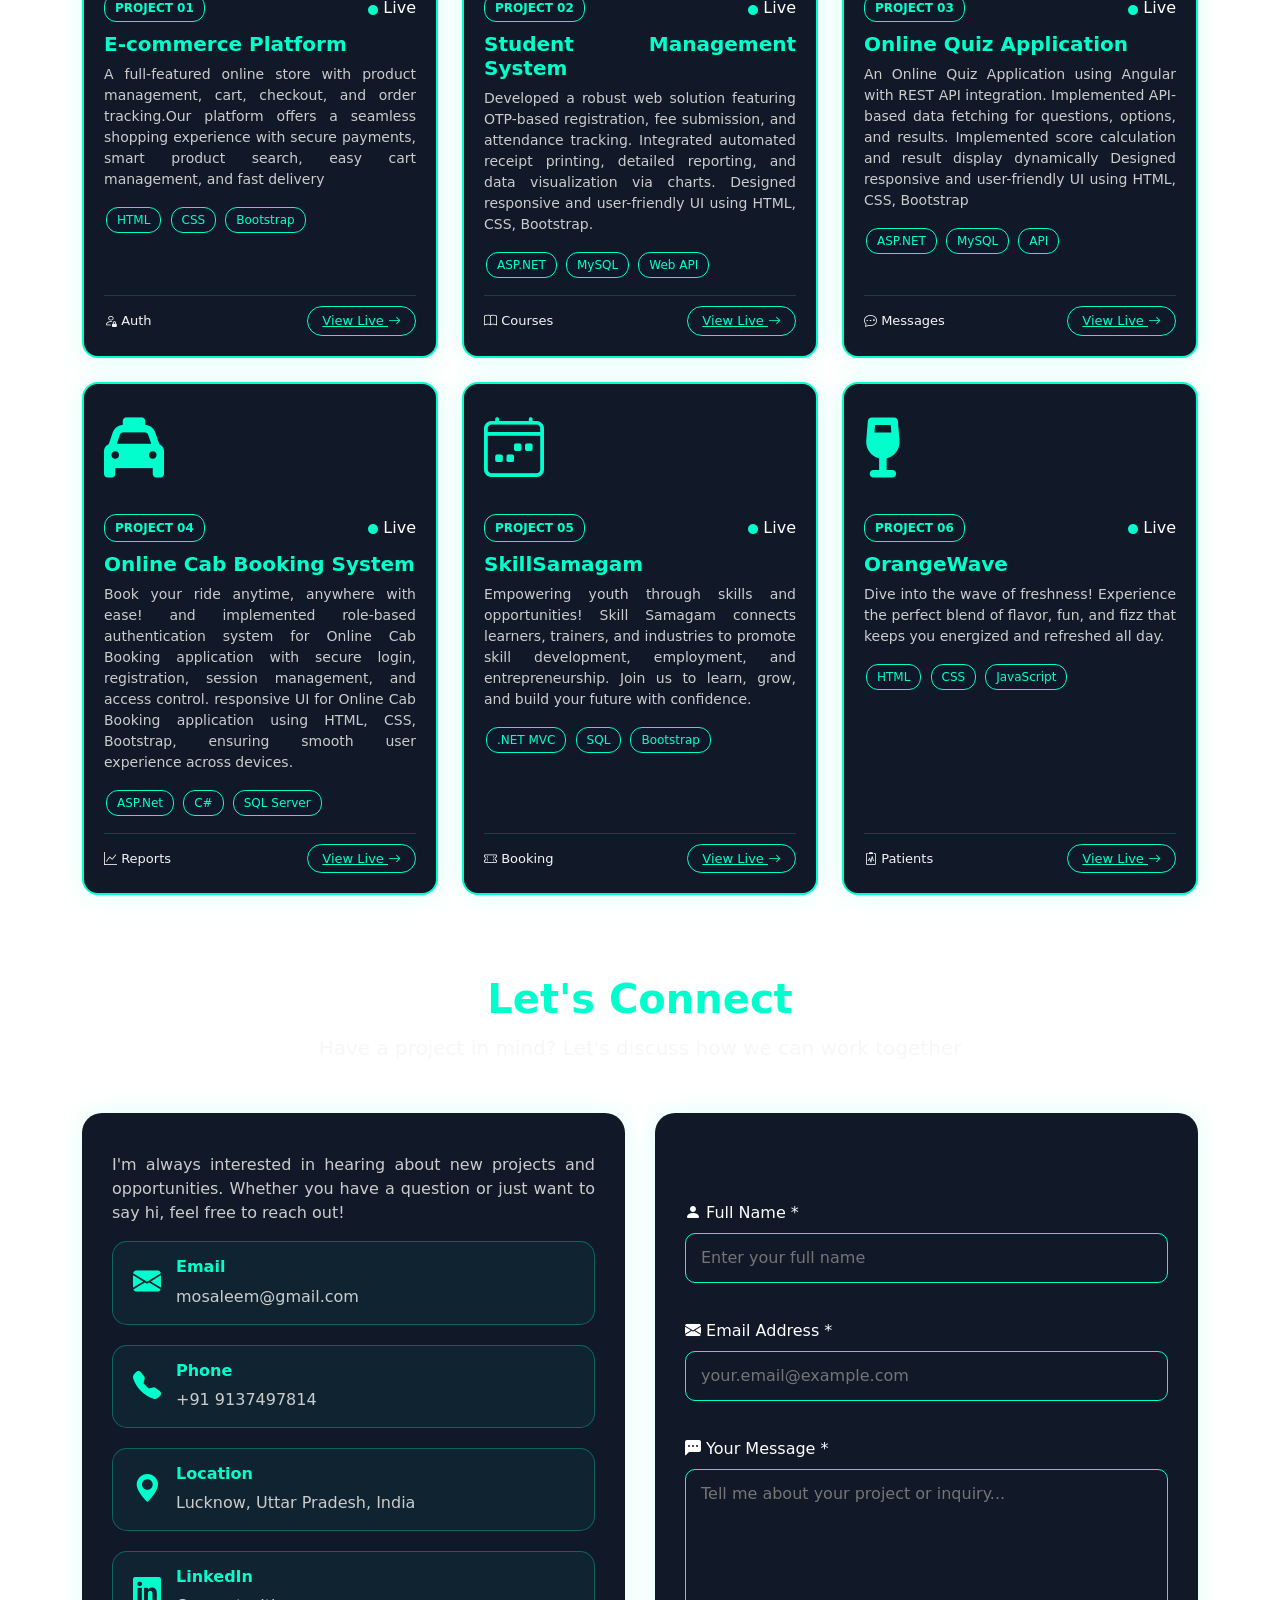
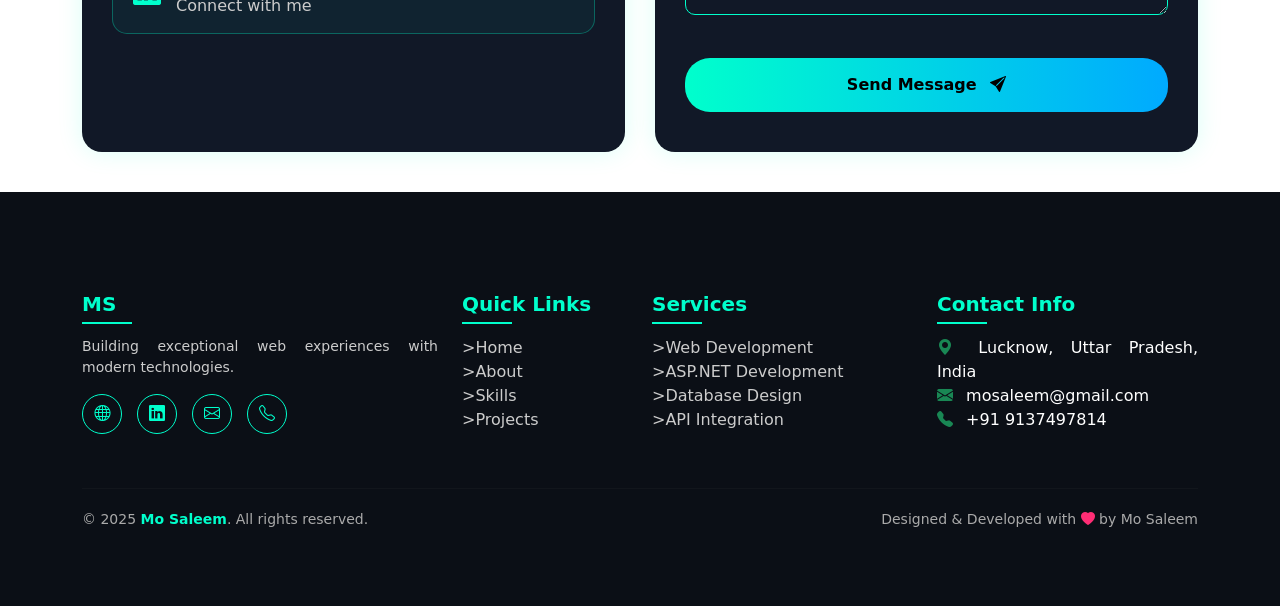
==== commit 1d05dc17: "Update page title to reflect expertise" ====
--- a/index.html
+++ b/index.html
@@ -11,7 +11,7 @@
     <meta name="robots" content="index, follow">
     <meta charset="UTF-8">
     <meta name="viewport" content="width=device-width, initial-scale=1.0">
-    <title>Mo Saleem - Full Stack Developer786</title>
+    <title>Mo Saleem - Full Stack Developer & ASP.NET Core MVC Expert</title>
     <link rel="icon" type="image/x-icon" href="Images/saleem1111 (2).jpg">
     <link rel="stylesheet" href="CSS/style.css">
     <link rel="stylesheet" href="https://cdn.jsdelivr.net/npm/bootstrap-icons@1.13.1/font/bootstrap-icons.min.css">
